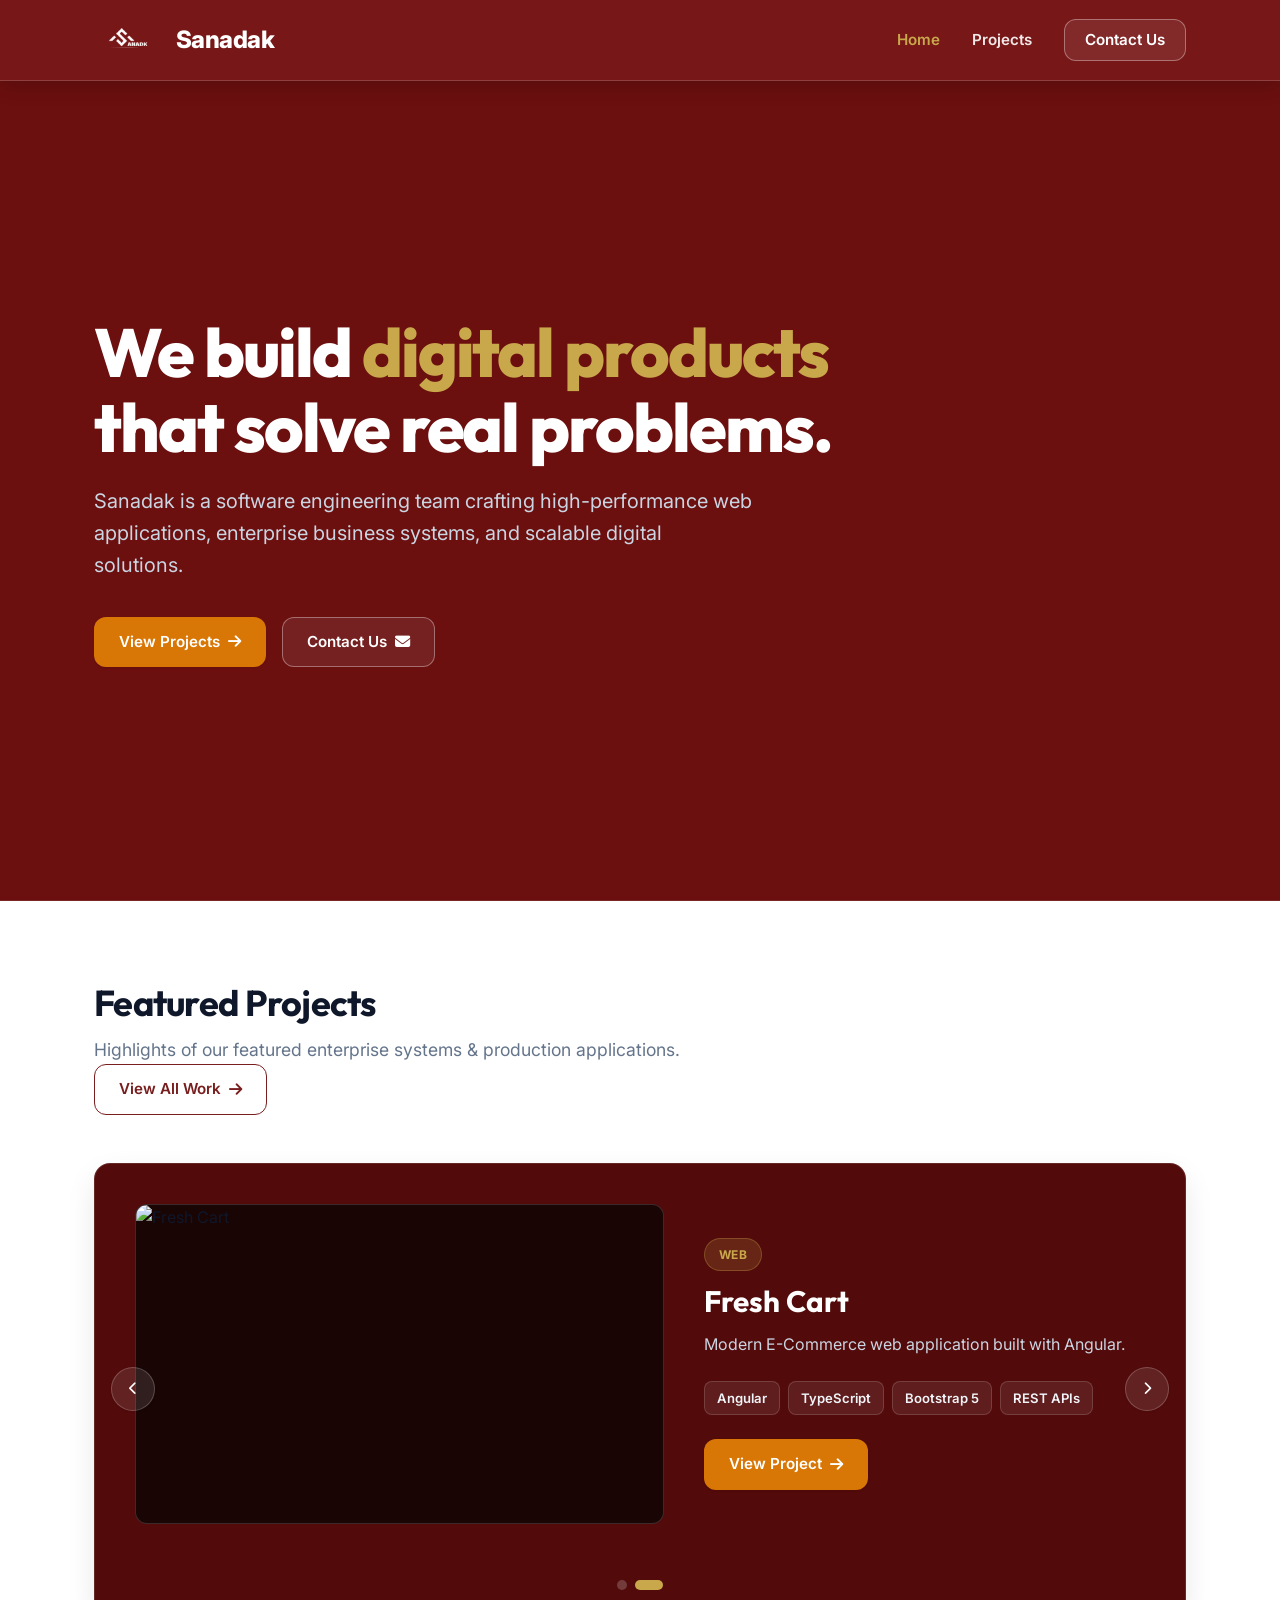
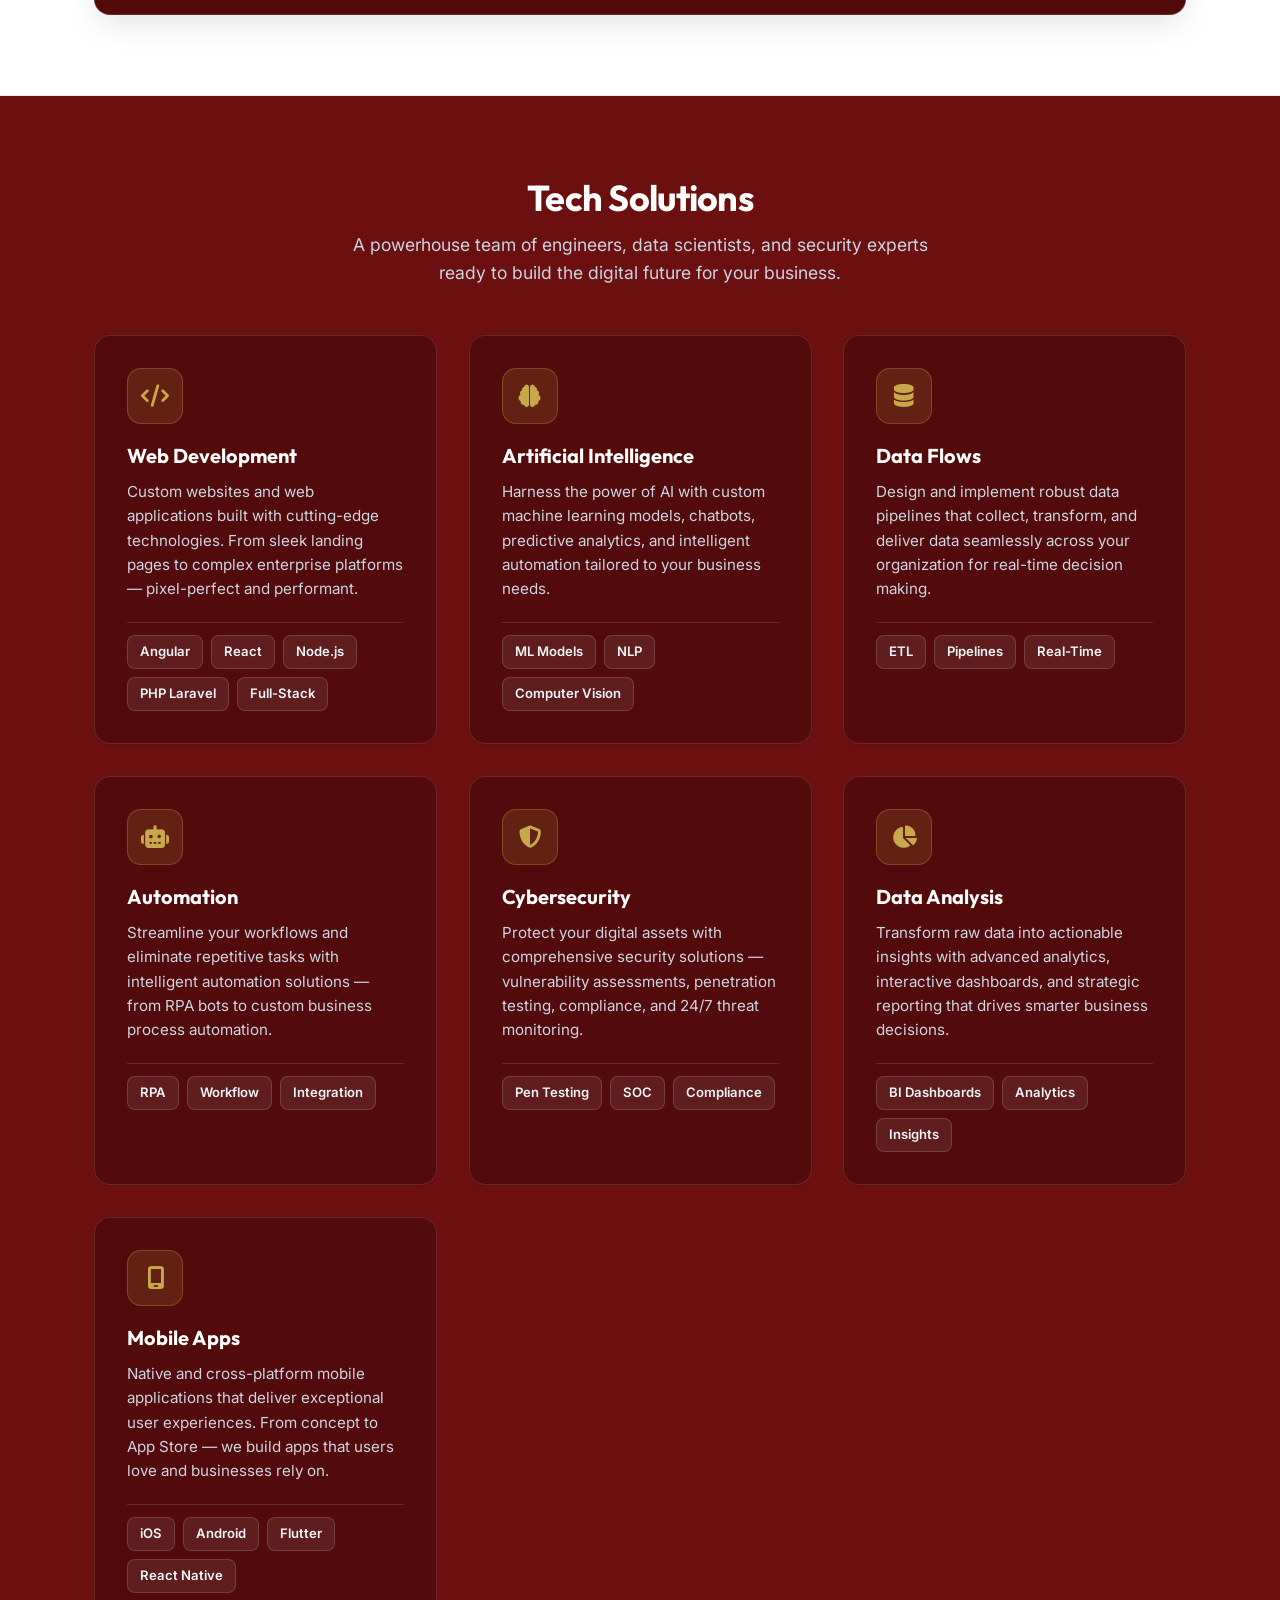
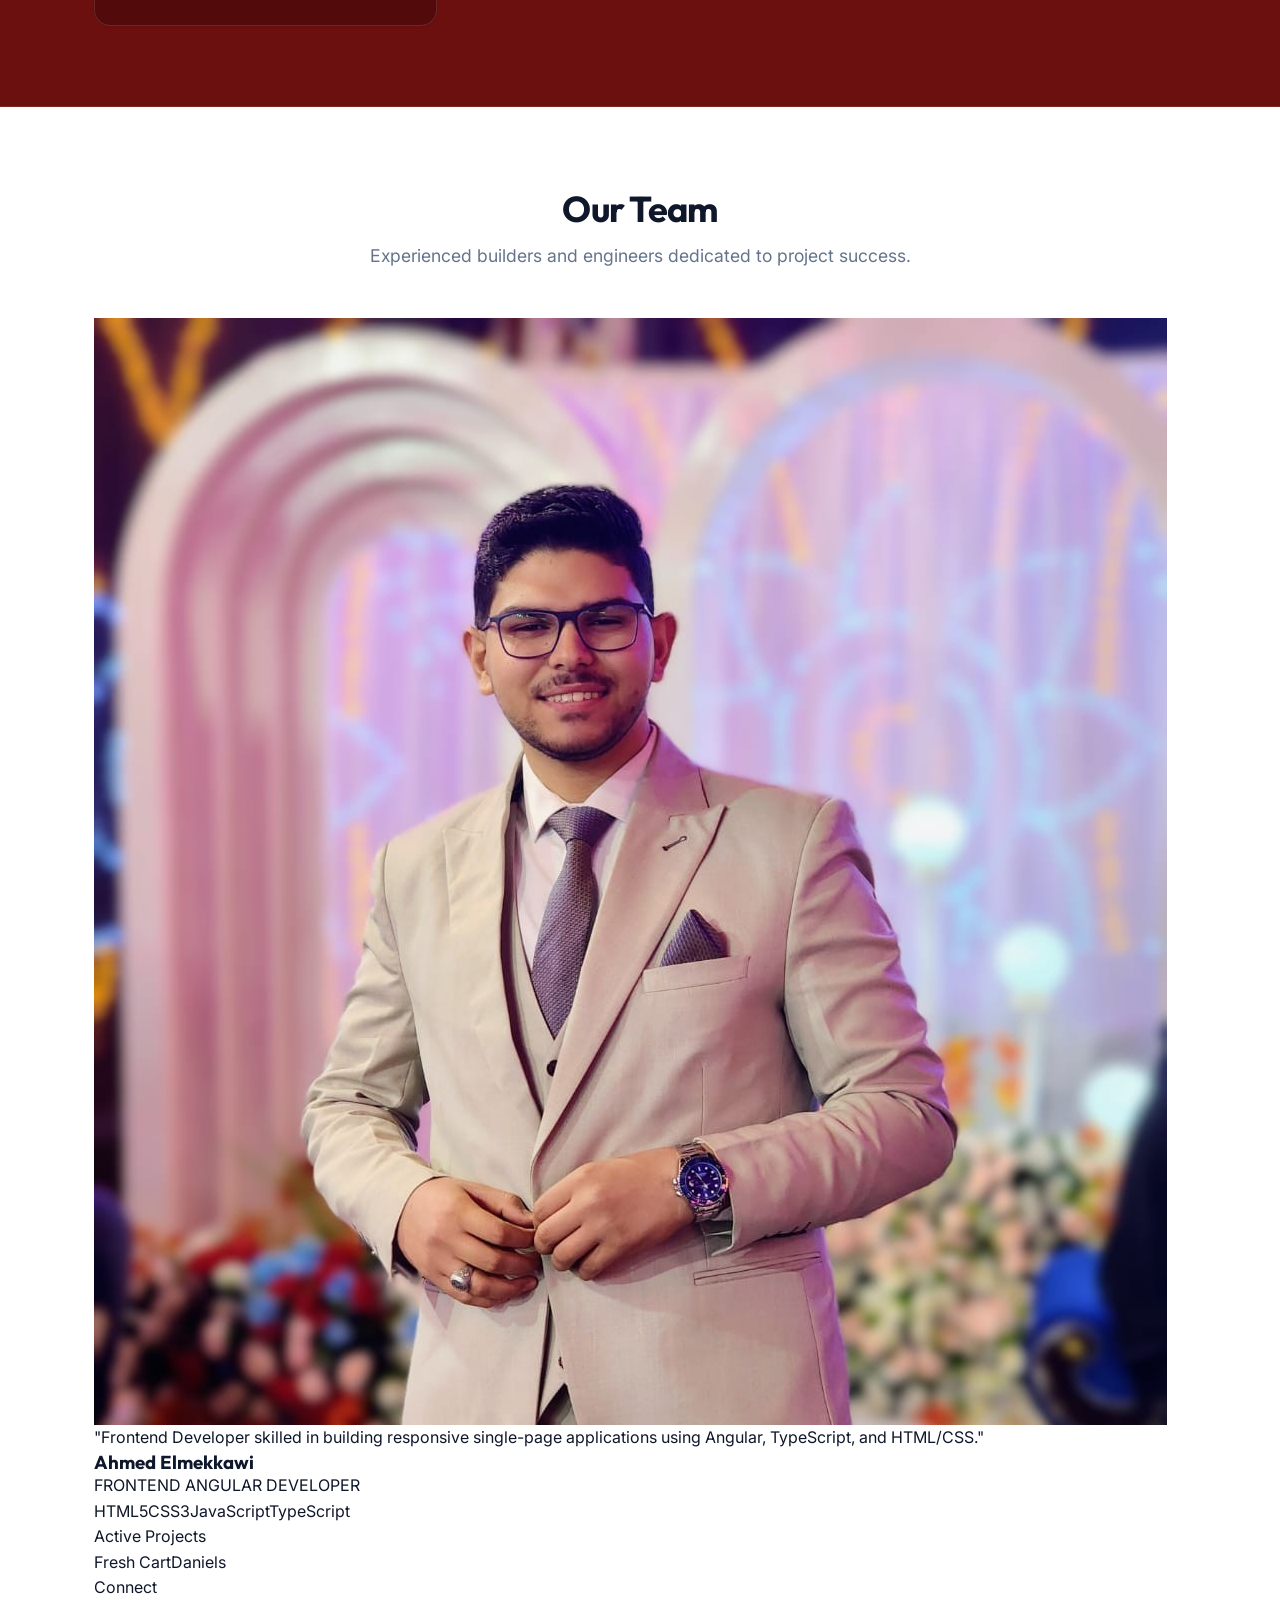
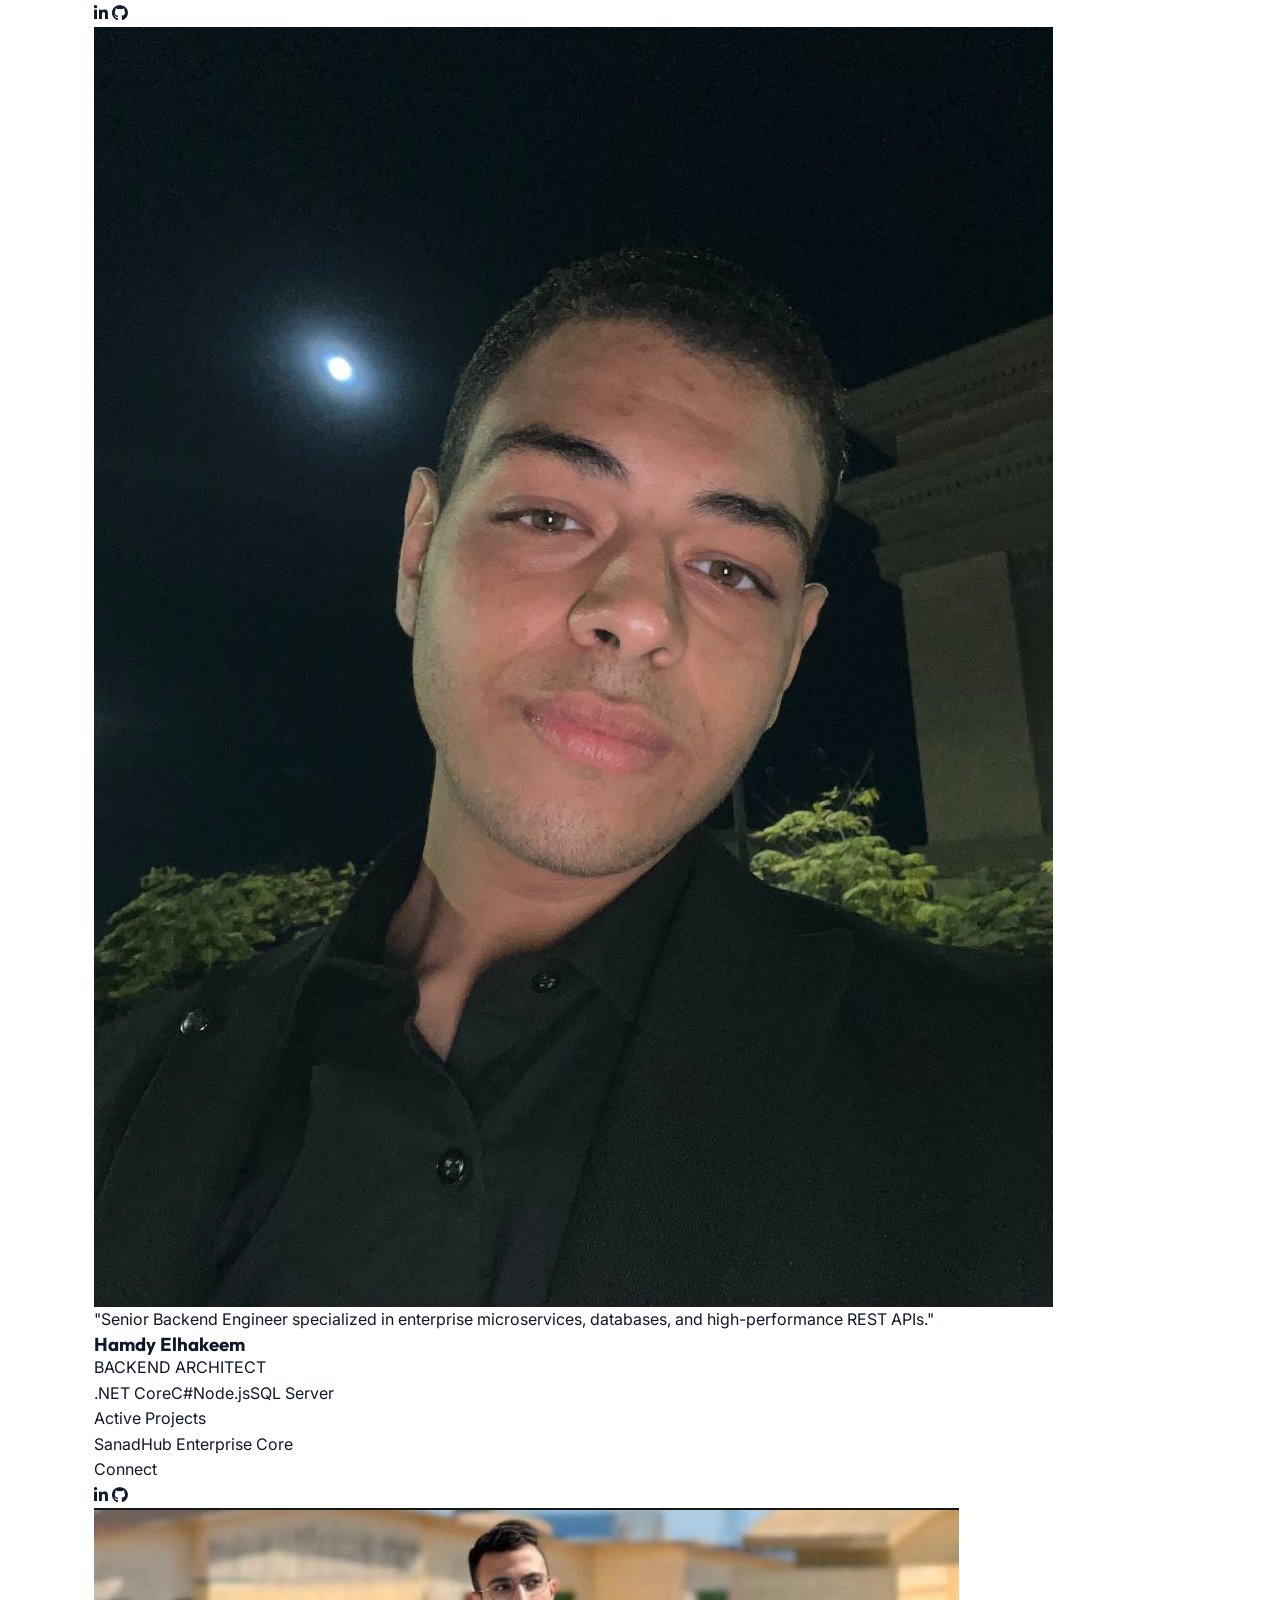
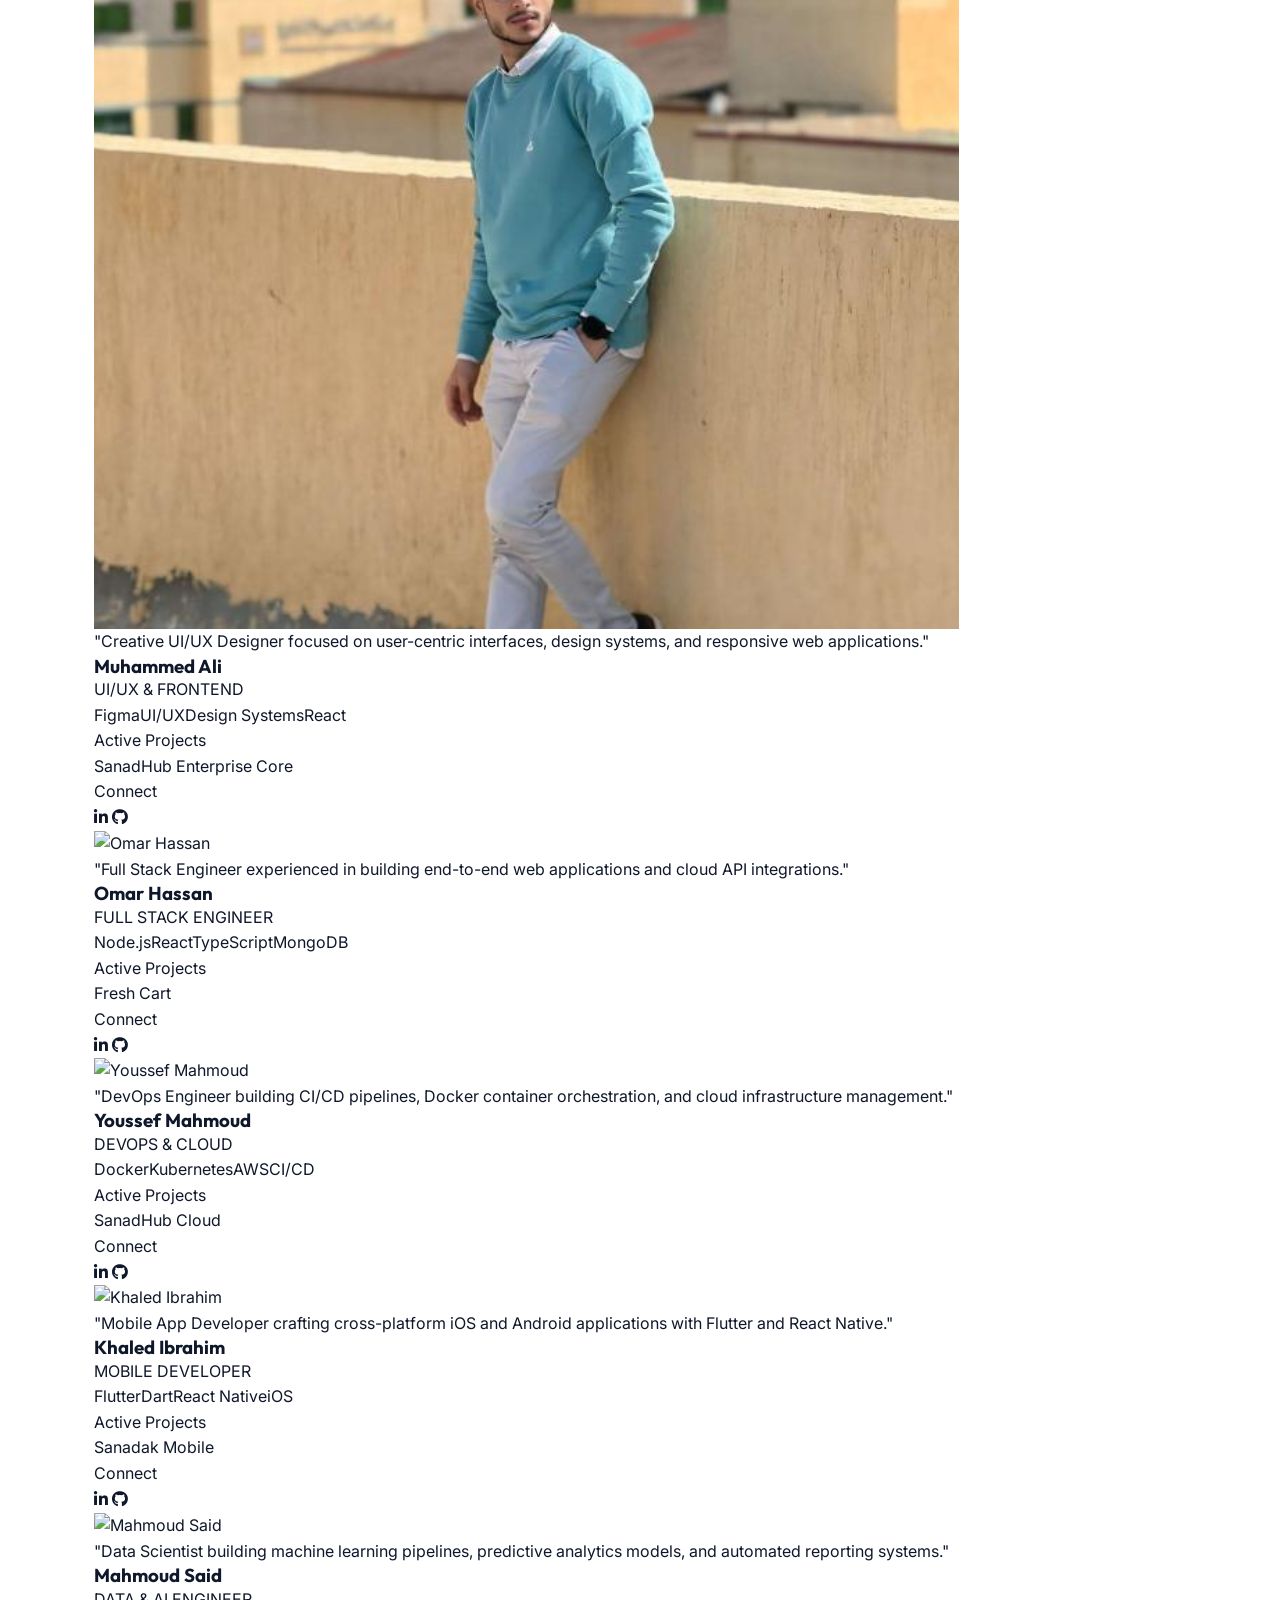
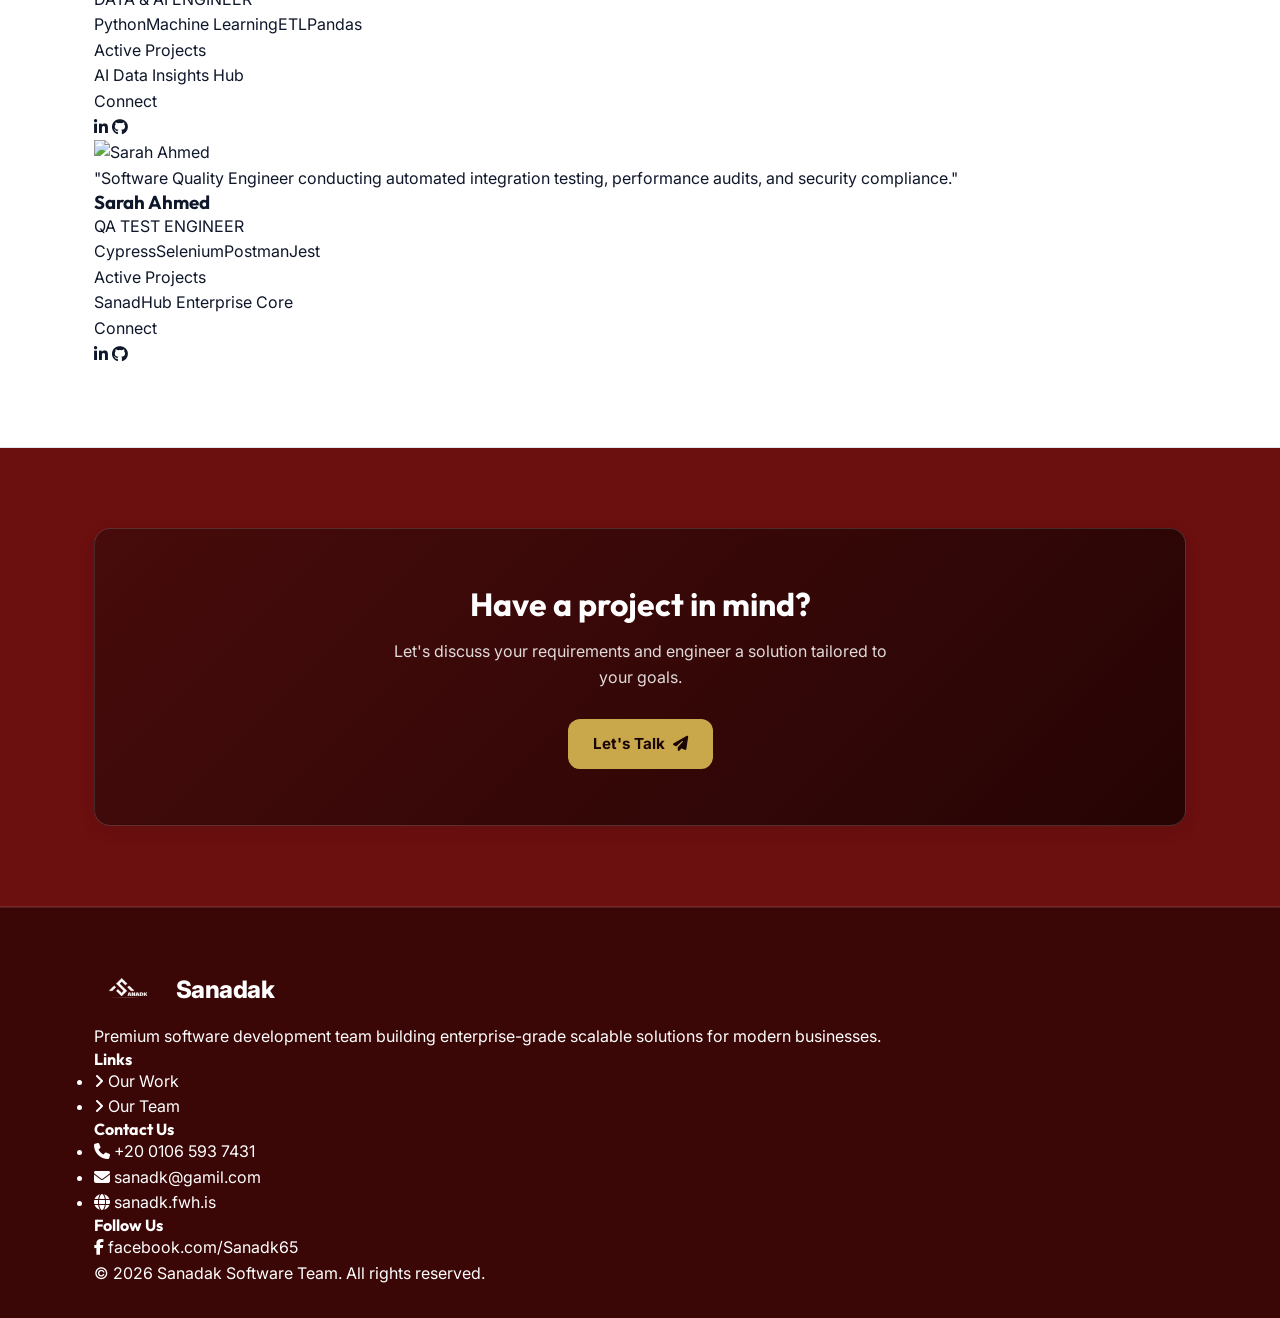
==== index.html @ 2fbded19 "Add files via upload" ====
<!DOCTYPE html>
<html lang="en">
<head>
  <meta charset="UTF-8" />
  <meta name="viewport" content="width=device-width, initial-scale=1.0" />
  <title>Sanadak — Software Engineering & Digital Solutions</title>
  <meta name="description" content="We build digital products that solve real problems. Enterprise web applications, ERP systems, and modern software architecture." />
  
  <!-- Tailwind CSS CDN -->
  <script src="https://cdn.tailwindcss.com"></script>
  
  <!-- FontAwesome Icons -->
  <link rel="stylesheet" href="https://cdnjs.cloudflare.com/ajax/libs/font-awesome/6.4.0/css/all.min.css" />
  
  <!-- Custom Alternating Theme Styles (Red First) -->
  <link rel="stylesheet" href="assets/css/style.css" />
</head>
<body data-page="home">

  <!-- Header / Navigation -->
  <header class="header">
    <div class="container header-inner">
      <a href="index.html" class="brand-logo">
        <img src="assets/images/logo.png" alt="Sanadak Logo" />
        <span class="brand-name">Sanadak</span>
      </a>

      <nav>
        <ul class="nav-links">
          <li><a href="index.html" class="nav-link active">Home</a></li>
          <li><a href="projects.html" class="nav-link">Projects</a></li>
          <li><a href="mailto:sanadk@gamil.com" class="btn btn-outline-light" style="padding: 0.5rem 1.25rem;">Contact Us</a></li>
        </ul>
      </nav>

      <button type="button" class="mobile-toggle" id="mobileToggle" aria-label="Toggle navigation menu">
        <i class="fas fa-bars"></i>
      </button>
    </div>

    <!-- Mobile Navigation Drawer -->
    <div class="mobile-menu" id="mobileMenu">
      <ul class="nav-links">
        <li><a href="index.html" class="nav-link active">Home</a></li>
        <li><a href="projects.html" class="nav-link">Projects</a></li>
        <li><a href="mailto:sanadk@gamil.com" class="btn btn-outline-light" style="width: 100%; margin-top: 0.5rem;">Contact Us</a></li>
      </ul>
    </div>
  </header>

  <!-- Main Body -->
  <main class="main-content">
    
    <!-- Section 1: Hero Section (RED Theme) -->
    <section class="hero-section-red section-red">
      <div class="container">
        <div class="hero-content reveal">
          <h1 class="hero-title-white">
            We build <span class="text-accent" style="color: var(--accent);">digital products</span> that solve real problems.
          </h1>
          <p class="hero-description-muted">
            Sanadak is a software engineering team crafting high-performance web applications, enterprise business systems, and scalable digital solutions.
          </p>
          <div class="hero-actions">
            <a href="projects.html" class="btn btn-primary">
              View Projects <i class="fas fa-arrow-right"></i>
            </a>
            <a href="mailto:sanadk@gamil.com" class="btn btn-outline-light">
              Contact Us <i class="fas fa-envelope"></i>
            </a>
          </div>
        </div>
      </div>
    </section>

    <!-- Section 2: Featured Projects Carousel Section (WHITE Theme) -->
    <section class="section section-white">
      <div class="container">
        <div class="section-header flex justify-between items-end flex-wrap gap-4 mb-8 reveal">
          <div>
            <h2 class="section-title">Featured Projects</h2>
            <p class="section-subtitle">Highlights of our featured enterprise systems & production applications.</p>
          </div>
          <a href="projects.html" class="btn btn-outline-dark">
            View All Work <i class="fas fa-arrow-right"></i>
          </a>
        </div>

        <!-- Featured Projects Carousel Slider -->
        <div class="carousel-wrapper reveal delay-1">
          <button type="button" class="carousel-nav-btn prev" id="carouselPrev" aria-label="Previous Slide">
            <i class="fas fa-chevron-left"></i>
          </button>
          
          <div class="carousel-track" id="carouselTrack">
            <!-- Rendered via JavaScript -->
          </div>

          <button type="button" class="carousel-nav-btn next" id="carouselNext" aria-label="Next Slide">
            <i class="fas fa-chevron-right"></i>
          </button>
          
          <div class="carousel-dots" id="carouselDots">
            <!-- Rendered via JavaScript -->
          </div>
        </div>
      </div>
    </section>

    <!-- Section 3: Tech Solutions Section (RED Theme) -->
    <section class="section section-red">
      <div class="container">
        <div class="section-header text-center reveal">
          <h2 class="section-title">Tech Solutions</h2>
          <p class="section-subtitle">A powerhouse team of engineers, data scientists, and security experts ready to build the digital future for your business.</p>
        </div>

        <div class="services-grid" id="servicesContainer">
          <!-- Rendered via JavaScript -->
        </div>
      </div>
    </section>

    <!-- Section 4: Team Section (WHITE Theme) -->
    <section class="section section-white">
      <div class="container">
        <div class="section-header text-center reveal">
          <h2 class="section-title">Our Team</h2>
          <p class="section-subtitle">Experienced builders and engineers dedicated to project success.</p>
        </div>

        <div class="team-grid" id="teamContainer">
          <!-- Rendered via JavaScript -->
        </div>
      </div>
    </section>

    <!-- Section 5: Call to Action Section (RED Theme) -->
    <section class="section section-red">
      <div class="container">
        <div class="cta-box reveal">
          <h2 class="cta-title">Have a project in mind?</h2>
          <p class="cta-desc">Let's discuss your requirements and engineer a solution tailored to your goals.</p>
          <a href="mailto:sanadk@gamil.com?subject=Project Inquiry" class="btn btn-accent">
            Let's Talk <i class="fas fa-paper-plane"></i>
          </a>
        </div>
      </div>
    </section>

  </main>

  <!-- Footer -->
  <footer class="footer">
    <div class="container">
      <div class="grid grid-cols-1 md:grid-cols-4 gap-8 pb-10 border-b border-white/10 text-left">
        <!-- Col 1: Brand Info -->
        <div>
          <div class="brand-logo mb-3">
            <img src="assets/images/logo.png" alt="Sanadak Logo" />
            <span class="brand-name">Sanadak</span>
          </div>
          <p class="text-xs text-slate-300 leading-relaxed">
            Premium software development team building enterprise-grade scalable solutions for modern businesses.
          </p>
        </div>

        <!-- Col 2: Navigation Links -->
        <div>
          <h4 class="text-sm font-bold text-amber-400 uppercase tracking-wider mb-4">Links</h4>
          <ul class="space-y-2 text-xs text-slate-300 font-medium">
            <li><a href="projects.html" class="hover:text-amber-400 transition-colors flex items-center gap-1.5"><i class="fas fa-angle-right text-[10px] text-amber-400"></i> Our Work</a></li>
            <li><a href="index.html#teamContainer" class="hover:text-amber-400 transition-colors flex items-center gap-1.5"><i class="fas fa-angle-right text-[10px] text-amber-400"></i> Our Team</a></li>
          </ul>
        </div>

        <!-- Col 3: Contact Info -->
        <div>
          <h4 class="text-sm font-bold text-amber-400 uppercase tracking-wider mb-4">Contact Us</h4>
          <ul class="space-y-2.5 text-xs text-slate-300">
            <li class="flex items-center gap-2">
              <i class="fas fa-phone text-amber-400"></i>
              <a href="tel:+2001065937431" class="hover:text-amber-400 transition-colors">+20 0106 593 7431</a>
            </li>
            <li class="flex items-center gap-2">
              <i class="fas fa-envelope text-amber-400"></i>
              <a href="mailto:sanadk@gamil.com" class="hover:text-amber-400 transition-colors">sanadk@gamil.com</a>
            </li>
            <li class="flex items-center gap-2">
              <i class="fas fa-globe text-amber-400"></i>
              <a href="https://sanadk.fwh.is/?i=1" target="_blank" rel="noopener" class="hover:text-amber-400 transition-colors">sanadk.fwh.is</a>
            </li>
          </ul>
        </div>

        <!-- Col 4: Follow Us -->
        <div>
          <h4 class="text-sm font-bold text-amber-400 uppercase tracking-wider mb-4">Follow Us</h4>
          <a href="https://www.facebook.com/Sanadk65" target="_blank" rel="noopener" class="inline-flex items-center gap-2 text-xs text-slate-300 hover:text-amber-400 transition-colors bg-white/10 px-3 py-2 rounded-lg border border-white/10">
            <i class="fab fa-facebook-f text-amber-400"></i> facebook.com/Sanadk65
          </a>
        </div>
      </div>

      <!-- Copyright Bottom Bar -->
      <div class="pt-6 text-center text-xs text-slate-400">
        &copy; 2026 Sanadak Software Team. All rights reserved.
      </div>
    </div>
  </footer>

  <!-- Scripts -->
  <script src="assets/js/data.js"></script>
  <script src="assets/js/team-data.js"></script>
  <script src="assets/js/main.js"></script>
</body>
</html>
---- assets/css/style.css ----
/* ==========================================================================
   Sanadak Portfolio — Dynamic Alternating Rhythm System (Red First: Red -> White)
   ========================================================================== */

@import url('https://fonts.googleapis.com/css2?family=Inter:wght@400;500;600;700&family=Outfit:wght@500;600;700;800&display=swap');

:root {
  --bg-white: #ffffff;
  --bg-red: #6b0f0f;
  
  --primary: #781e1e;
  --primary-hover: #9c2727;
  --accent: #c9a84c;
  --accent-hover: #b39239;
  
  --text-dark: #0f172a;
  --text-dark-muted: #64748b;
  --text-white: #ffffff;
  --text-white-muted: #cbd5e1;
  
  --border-light: #e2e8f0;
  --border-dark: rgba(255, 255, 255, 0.12);
  
  --container: 1140px;
  --radius: 12px;
  --radius-lg: 16px;
  
  --font-heading: 'Outfit', -apple-system, BlinkMacSystemFont, sans-serif;
  --font-body: 'Inter', -apple-system, BlinkMacSystemFont, sans-serif;
  
  --shadow-sm: 0 1px 3px rgba(0, 0, 0, 0.05);
  --shadow-md: 0 4px 20px -2px rgba(15, 23, 42, 0.08);
  --shadow-lg: 0 12px 32px -4px rgba(15, 23, 42, 0.12);
  
  --transition: all 0.25s cubic-bezier(0.16, 1, 0.3, 1);
}

/* Base Reset */
*, *::before, *::after {
  box-sizing: border-box;
  margin: 0;
  padding: 0;
}

html {
  scroll-behavior: smooth;
  font-size: 16px;
}

body {
  font-family: var(--font-body);
  background-color: var(--bg-red);
  color: var(--text-white);
  line-height: 1.6;
  min-height: 100vh;
  display: flex;
  flex-direction: column;
  -webkit-font-smoothing: antialiased;
}

a {
  color: inherit;
  text-decoration: none;
}

img {
  max-width: 100%;
  height: auto;
  display: block;
}

/* Typography */
h1, h2, h3, h4, h5, h6 {
  font-family: var(--font-heading);
  line-height: 1.2;
  font-weight: 700;
}

/* Container */
.container {
  width: 100%;
  max-width: var(--container);
  margin: 0 auto;
  padding: 0 1.5rem;
}

/* Scroll-Based Reveal System (IntersectionObserver) */
.reveal {
  opacity: 0;
  transform: translateY(24px);
  transition: opacity 0.5s cubic-bezier(0.16, 1, 0.3, 1), transform 0.5s cubic-bezier(0.16, 1, 0.3, 1);
  will-change: opacity, transform;
}

.reveal.active {
  opacity: 1;
  transform: translateY(0);
}

/* Stagger delay helpers */
.delay-1 { transition-delay: 0.08s; }
.delay-2 { transition-delay: 0.16s; }
.delay-3 { transition-delay: 0.24s; }

/* Header & Navigation (Lighter Vibrant Crimson Red Navbar) */
.header {
  position: sticky;
  top: 0;
  z-index: 100;
  background-color: rgba(120, 24, 24, 0.96);
  backdrop-filter: blur(12px);
  border-bottom: 1px solid rgba(255, 255, 255, 0.18);
  box-shadow: 0 4px 20px rgba(0, 0, 0, 0.18);
}

.header-inner {
  display: flex;
  align-items: center;
  justify-content: space-between;
  height: 80px;
}

.brand-logo {
  display: flex;
  align-items: center;
  gap: 0.85rem;
}

.brand-logo img {
  height: 68px;
  width: auto;
  object-fit: contain;
  transition: transform 0.25s ease;
}

.brand-logo:hover img {
  transform: scale(1.05);
}

.brand-name {
  font-size: 1.5rem;
  font-weight: 800;
  letter-spacing: -0.02em;
  color: #ffffff;
}

.nav-links {
  display: flex;
  align-items: center;
  gap: 2rem;
  list-style: none;
}

.nav-link {
  font-size: 0.95rem;
  font-weight: 600;
  color: rgba(255, 255, 255, 0.9);
  transition: var(--transition);
}

.nav-link:hover,
.nav-link.active {
  color: #c9a84c;
}

.mobile-toggle {
  display: none;
  background: none;
  border: none;
  color: #ffffff;
  font-size: 1.5rem;
  cursor: pointer;
  padding: 0.5rem;
}

.mobile-menu {
  display: none;
  padding: 1rem 1.5rem 1.5rem;
  border-top: 1px solid rgba(255, 255, 255, 0.15);
  background-color: #691515;
}

.mobile-menu.open {
  display: block;
}

.mobile-menu .nav-links {
  flex-direction: column;
  align-items: flex-start;
  gap: 1rem;
}

/* Buttons */
.btn {
  display: inline-flex;
  align-items: center;
  justify-content: center;
  gap: 0.5rem;
  padding: 0.75rem 1.5rem;
  border-radius: var(--radius);
  font-weight: 600;
  font-size: 0.95rem;
  transition: var(--transition);
  cursor: pointer;
  border: 1px solid transparent;
}

.btn-primary {
  background-color: #d97706;
  color: #ffffff;
  box-shadow: var(--shadow-sm);
}

.btn-primary:hover {
  background-color: #b45309;
  transform: translateY(-1px);
  box-shadow: var(--shadow-md);
}

.btn-accent {
  background-color: var(--accent);
  color: #1a0505;
  font-weight: 700;
}

.btn-accent:hover {
  background-color: var(--accent-hover);
  transform: translateY(-1px);
}

.btn-outline-dark {
  border-color: var(--primary);
  color: var(--primary);
  background-color: transparent;
}

.btn-outline-dark:hover {
  background-color: var(--primary);
  color: #ffffff;
}

.btn-outline-light {
  border-color: rgba(255, 255, 255, 0.35);
  color: #ffffff;
  background-color: rgba(255, 255, 255, 0.08);
}

.btn-outline-light:hover {
  border-color: #ffffff;
  background-color: rgba(255, 255, 255, 0.18);
}

/* Main Layout & Alternating Sections */
.main-content {
  flex: 1;
}

.section {
  padding: 5rem 0;
}

/* Section Theme Classes */
.section-red {
  background-color: var(--bg-red);
  color: var(--text-white);
  border-bottom: 1px solid rgba(255, 255, 255, 0.1);
}

.section-red .section-title {
  color: #ffffff;
}

.section-red .section-subtitle {
  color: var(--text-white-muted);
}

.section-white {
  background-color: var(--bg-white);
  color: var(--text-dark);
  border-bottom: 1px solid var(--border-light);
}

.section-white .section-title {
  color: var(--text-dark);
}

.section-white .section-subtitle {
  color: var(--text-dark-muted);
}

.section-title {
  font-size: 2.25rem;
  margin-bottom: 0.75rem;
  letter-spacing: -0.02em;
}

.section-subtitle {
  font-size: 1.1rem;
  max-width: 600px;
}

.section-header {
  margin-bottom: 3rem;
}

.section-header.text-center {
  text-align: center;
}

.section-header.text-center .section-subtitle {
  margin: 0 auto;
}

/* Hero Section (100vh Full Viewport Height) */
.hero-section-red {
  min-height: calc(100vh - 80px);
  display: flex;
  align-items: center;
  padding: 3rem 0;
  text-align: left;
  background-color: var(--bg-red);
  border-bottom: 1px solid rgba(255, 255, 255, 0.1);
}

.hero-content {
  max-width: 760px;
}

.hero-title-white {
  font-size: clamp(2.5rem, 5.5vw, 4.25rem);
  font-weight: 800;
  letter-spacing: -0.03em;
  margin-bottom: 1.25rem;
  line-height: 1.1;
  color: #ffffff;
}

.hero-description-muted {
  font-size: 1.25rem;
  color: var(--text-white-muted);
  margin-bottom: 2.25rem;
  max-width: 660px;
  line-height: 1.6;
}

.hero-actions {
  display: flex;
  gap: 1rem;
  flex-wrap: wrap;
}

/* Featured Projects Carousel Slider (White Section Context) */
.section-white .carousel-wrapper {
  position: relative;
  width: 100%;
  overflow: hidden;
  border-radius: var(--radius-lg);
  background-color: #520a0a;
  border: 1px solid rgba(255, 255, 255, 0.12);
  box-shadow: var(--shadow-lg);
}

.carousel-track {
  display: flex;
  transition: transform 0.5s cubic-bezier(0.16, 1, 0.3, 1);
  width: 100%;
}

.carousel-slide {
  min-width: 100%;
  flex: 0 0 100%;
  padding: 2.5rem;
  display: grid;
  grid-template-columns: 1.2fr 1fr;
  gap: 2.5rem;
  align-items: center;
}

.slide-image-box {
  border-radius: var(--radius);
  overflow: hidden;
  border: 1px solid rgba(255, 255, 255, 0.15);
  height: 320px;
  background-color: #1a0505;
}

.slide-image-box img {
  width: 100%;
  height: 100%;
  object-fit: cover;
}

.slide-content-box {
  display: flex;
  flex-direction: column;
  align-items: flex-start;
}

.slide-category {
  display: inline-block;
  background-color: rgba(201, 168, 76, 0.18);
  color: var(--accent);
  border: 1px solid rgba(201, 168, 76, 0.3);
  font-size: 0.75rem;
  font-weight: 700;
  padding: 0.35rem 0.85rem;
  border-radius: 999px;
  text-transform: uppercase;
  letter-spacing: 0.05em;
  margin-bottom: 0.85rem;
}

.slide-title {
  font-size: 1.85rem;
  margin-bottom: 0.75rem;
  color: #ffffff;
}

.slide-desc {
  color: var(--text-white-muted);
  font-size: 1rem;
  margin-bottom: 1.5rem;
  line-height: 1.6;
}

.carousel-nav-btn {
  position: absolute;
  top: 50%;
  transform: translateY(-50%);
  z-index: 10;
  width: 44px;
  height: 44px;
  border-radius: 50%;
  background-color: rgba(255, 255, 255, 0.1);
  border: 1px solid rgba(255, 255, 255, 0.2);
  color: #ffffff;
  display: flex;
  align-items: center;
  justify-content: center;
  cursor: pointer;
  transition: var(--transition);
  box-shadow: var(--shadow-sm);
}

.carousel-nav-btn:hover {
  background-color: var(--accent);
  color: #1a0505;
  border-color: var(--accent);
}

.carousel-nav-btn.prev { left: 1rem; }
.carousel-nav-btn.next { right: 1rem; }

.carousel-dots {
  display: flex;
  justify-content: center;
  gap: 0.5rem;
  padding: 1rem 0 1.5rem;
}

.carousel-dot {
  width: 10px;
  height: 10px;
  border-radius: 50%;
  background-color: rgba(255, 255, 255, 0.2);
  border: none;
  cursor: pointer;
  transition: var(--transition);
}

.carousel-dot.active {
  background-color: var(--accent);
  width: 28px;
  border-radius: 999px;
}

/* Services / Tech Solutions (RED Section Context) */
.section-red .services-grid {
  display: grid;
  grid-template-columns: repeat(auto-fit, minmax(300px, 1fr));
  gap: 2rem;
}

.section-red .service-card {
  background-color: #520a0a;
  border: 1px solid rgba(255, 255, 255, 0.12);
  border-radius: var(--radius-lg);
  padding: 2rem;
  transition: transform 0.3s cubic-bezier(0.16, 1, 0.3, 1), border-color 0.3s ease, box-shadow 0.3s ease;
  box-shadow: var(--shadow-sm);
  position: relative;
  overflow: hidden;
}

.section-red .service-card:hover {
  border-color: rgba(201, 168, 76, 0.4);
  transform: translateY(-4px);
  box-shadow: 0 12px 30px -4px rgba(0, 0, 0, 0.4), var(--shadow-md);
}

.section-red .service-icon {
  width: 56px;
  height: 56px;
  border-radius: 14px;
  background-color: rgba(201, 168, 76, 0.15);
  border: 1px solid rgba(201, 168, 76, 0.3);
  color: var(--accent);
  display: flex;
  align-items: center;
  justify-content: center;
  font-size: 1.4rem;
  margin-bottom: 1.25rem;
  position: relative;
  transition: transform 0.35s cubic-bezier(0.16, 1, 0.3, 1), box-shadow 0.35s ease, background-color 0.35s ease, border-color 0.35s ease, color 0.35s ease;
}

.section-red .service-card:hover .service-icon {
  transform: rotate(-8deg) scale(1.08);
  background-color: rgba(201, 168, 76, 0.25);
  border-color: rgba(201, 168, 76, 0.5);
  color: #ffffff;
  box-shadow: 0 0 25px rgba(201, 168, 76, 0.4);
}

.section-red .service-title {
  font-size: 1.25rem;
  margin-bottom: 0.75rem;
  color: #ffffff;
}

.section-red .service-desc {
  color: var(--text-white-muted);
  font-size: 0.95rem;
}

/* Global Tech Tags & Badges */
.tech-tags {
  display: flex;
  flex-wrap: wrap;
  gap: 0.5rem;
}

.tech-tag {
  background-color: rgba(255, 255, 255, 0.08);
  color: #f1f5f9;
  border: 1px solid rgba(255, 255, 255, 0.15);
  font-size: 0.82rem;
  font-weight: 600;
  padding: 0.35rem 0.75rem;
  border-radius: 8px;
  display: inline-flex;
  align-items: center;
  gap: 0.35rem;
  transition: var(--transition);
}

.tech-tag:hover {
  background-color: rgba(201, 168, 76, 0.18);
  border-color: rgba(201, 168, 76, 0.45);
  color: var(--accent);
  transform: translateY(-1px);
}

/* Our Team Cards (White Section Context) */
.section-white .team-card-white {
  background-color: #ffffff;
  border: 1px solid var(--border-light);
  color: var(--text-dark);
  box-shadow: var(--shadow-md);
}

.section-white .team-card-white .team-name {
  color: var(--text-dark);
}

.section-white .team-card-white .team-role {
  color: var(--primary);
}

/* CTA Banner Box */
.cta-box {
  background: linear-gradient(135deg, #470b0b 0%, #260404 100%);
  color: #ffffff;
  border: 1px solid rgba(255, 255, 255, 0.15);
  border-radius: var(--radius-lg);
  padding: 3.5rem 2rem;
  text-align: center;
  box-shadow: var(--shadow-md);
}

.cta-title {
  font-size: 2rem;
  margin-bottom: 1rem;
  color: #ffffff;
}

.cta-desc {
  color: rgba(255, 255, 255, 0.85);
  margin-bottom: 1.75rem;
  max-width: 500px;
  margin-left: auto;
  margin-right: auto;
}

/* Project Detail Page */
.detail-header {
  margin-bottom: 2.5rem;
}

.back-link {
  display: inline-flex;
  align-items: center;
  gap: 0.5rem;
  color: var(--accent);
  font-size: 0.9rem;
  font-weight: 600;
  margin-bottom: 1.5rem;
  transition: var(--transition);
}

.back-link:hover {
  transform: translateX(-3px);
}

.detail-title {
  font-size: clamp(2rem, 4vw, 3.25rem);
  margin-bottom: 0.75rem;
  color: #ffffff;
}

.detail-tagline {
  font-size: 1.15rem;
  color: var(--text-white-muted);
}

/* Project Detail Media Gallery (Side-by-Side Thumbnails + Autoplay Carousel) */
.project-gallery-container {
  display: flex;
  flex-direction: column-reverse;
  gap: 1.25rem;
  margin-bottom: 3rem;
}

@media (min-width: 768px) {
  .project-gallery-container {
    flex-direction: row;
    align-items: stretch;
    height: 480px;
  }
}

.gallery-thumbs-col {
  display: flex;
  flex-direction: row;
  gap: 0.75rem;
  overflow-x: auto;
  padding: 0.25rem;
  flex-shrink: 0;
}

@media (min-width: 768px) {
  .gallery-thumbs-col {
    flex-direction: column;
    width: 140px;
    overflow-x: hidden;
    overflow-y: auto;
    padding: 0.25rem 0.35rem 0.25rem 0.1rem;
    height: 100%;
  }
}

/* Custom sleek scrollbar for thumbnails */
.gallery-thumbs-col::-webkit-scrollbar {
  width: 5px;
  height: 5px;
}
.gallery-thumbs-col::-webkit-scrollbar-track {
  background: rgba(0, 0, 0, 0.2);
  border-radius: 4px;
}
.gallery-thumbs-col::-webkit-scrollbar-thumb {
  background: rgba(201, 168, 76, 0.3);
  border-radius: 4px;
}
.gallery-thumbs-col::-webkit-scrollbar-thumb:hover {
  background: var(--accent);
}

.gallery-thumb-btn {
  width: 100px;
  height: 70px;
  flex-shrink: 0;
  border-radius: var(--radius);
  overflow: hidden;
  border: 2px solid rgba(255, 255, 255, 0.15);
  background-color: #1a0505;
  cursor: pointer;
  padding: 0;
  position: relative;
  transition: var(--transition);
  opacity: 0.6;
}

@media (min-width: 768px) {
  .gallery-thumb-btn {
    width: 100%;
    height: 84px;
  }
}

.gallery-thumb-btn img {
  width: 100%;
  height: 100%;
  object-fit: cover;
  transition: transform 0.3s ease;
}

.gallery-thumb-btn:hover {
  opacity: 0.9;
  border-color: rgba(201, 168, 76, 0.6);
  transform: translateY(-1px);
}

.gallery-thumb-btn:hover img {
  transform: scale(1.05);
}

.gallery-thumb-btn.active {
  opacity: 1;
  border-color: var(--accent);
  box-shadow: 0 0 16px rgba(201, 168, 76, 0.45);
}

.detail-carousel-wrapper {
  position: relative;
  flex: 1;
  min-width: 0;
  height: 320px;
  border-radius: var(--radius-lg);
  overflow: hidden;
  border: 1px solid rgba(255, 255, 255, 0.15);
  background-color: #120303;
  box-shadow: var(--shadow-lg);
}

@media (min-width: 576px) {
  .detail-carousel-wrapper {
    height: 400px;
  }
}

@media (min-width: 768px) {
  .detail-carousel-wrapper {
    height: 100%;
  }
}

.detail-carousel-track {
  display: flex;
  height: 100%;
  transition: transform 0.5s cubic-bezier(0.25, 1, 0.5, 1);
  width: 100%;
}

.detail-carousel-slide {
  min-width: 100%;
  flex: 0 0 100%;
  height: 100%;
  position: relative;
  display: flex;
  align-items: center;
  justify-content: center;
  background-color: #120303;
}

.detail-carousel-slide img {
  width: 100%;
  height: 100%;
  object-fit: contain;
  background-color: #0d0202;
}

.detail-carousel-btn {
  position: absolute;
  top: 50%;
  transform: translateY(-50%);
  z-index: 10;
  width: 44px;
  height: 44px;
  border-radius: 50%;
  background-color: rgba(18, 3, 3, 0.75);
  backdrop-filter: blur(8px);
  border: 1px solid rgba(255, 255, 255, 0.2);
  color: #ffffff;
  display: flex;
  align-items: center;
  justify-content: center;
  cursor: pointer;
  transition: var(--transition);
  box-shadow: 0 4px 15px rgba(0, 0, 0, 0.3);
}

.detail-carousel-btn:hover {
  background-color: var(--accent);
  color: #1a0505;
  border-color: var(--accent);
  box-shadow: 0 0 20px rgba(201, 168, 76, 0.5);
  transform: translateY(-50%) scale(1.08);
}

.detail-carousel-btn.prev { left: 1rem; }
.detail-carousel-btn.next { right: 1rem; }

.detail-carousel-counter {
  position: absolute;
  bottom: 1rem;
  right: 1rem;
  z-index: 10;
  background-color: rgba(18, 3, 3, 0.75);
  backdrop-filter: blur(8px);
  border: 1px solid rgba(201, 168, 76, 0.35);
  color: var(--accent);
  font-size: 0.8rem;
  font-weight: 700;
  padding: 0.3rem 0.8rem;
  border-radius: 999px;
  letter-spacing: 0.05em;
  box-shadow: 0 4px 12px rgba(0, 0, 0, 0.3);
}

.detail-grid {
  display: grid;
  grid-template-columns: 2fr 1fr;
  gap: 3rem;
}

.detail-block {
  margin-bottom: 2.5rem;
  background-color: #520a0a;
  padding: 1.75rem;
  border-radius: var(--radius-lg);
  border: 1px solid rgba(255, 255, 255, 0.12);
}

.detail-block-title {
  font-size: 1.35rem;
  margin-bottom: 1rem;
  border-bottom: 1px solid rgba(255, 255, 255, 0.12);
  padding-bottom: 0.5rem;
  color: #ffffff;
}

.features-list {
  list-style: none;
  display: flex;
  flex-direction: column;
  gap: 0.75rem;
}

.features-list li {
  display: flex;
  align-items: flex-start;
  gap: 0.75rem;
  color: var(--text-white-muted);
}

.features-list li i {
  color: var(--accent);
  margin-top: 0.2rem;
}

.sidebar-card {
  background-color: #520a0a;
  border: 1px solid rgba(255, 255, 255, 0.12);
  border-radius: var(--radius-lg);
  padding: 1.75rem;
  margin-bottom: 2rem;
  box-shadow: var(--shadow-sm);
  color: #ffffff;
}

/* Footer */
.footer {
  background-color: #3b0606;
  border-top: 1px solid rgba(255, 255, 255, 0.1);
  padding: 3rem 0 2rem;
  margin-top: auto;
}

.footer-inner {
  display: flex;
  flex-direction: column;
  align-items: center;
  text-align: center;
  gap: 1.5rem;
}

.footer-copy {
  color: rgba(255, 255, 255, 0.6);
  font-size: 0.85rem;
}

/* Responsive Media Queries */
@media (max-width: 992px) {
  .carousel-slide {
    grid-template-columns: 1fr;
    gap: 1.5rem;
    padding: 2rem 1.5rem;
  }
  
  .slide-image-box {
    height: 240px;
  }

  .detail-grid {
    grid-template-columns: 1fr;
  }
}

@media (max-width: 768px) {
  .nav-links {
    display: none;
  }
  
  .mobile-toggle {
    display: block;
  }
  
  .hero-section-red {
    min-height: auto;
    padding: 4rem 0 3.5rem;
  }
  
  .section {
    padding: 3.5rem 0;
  }
}
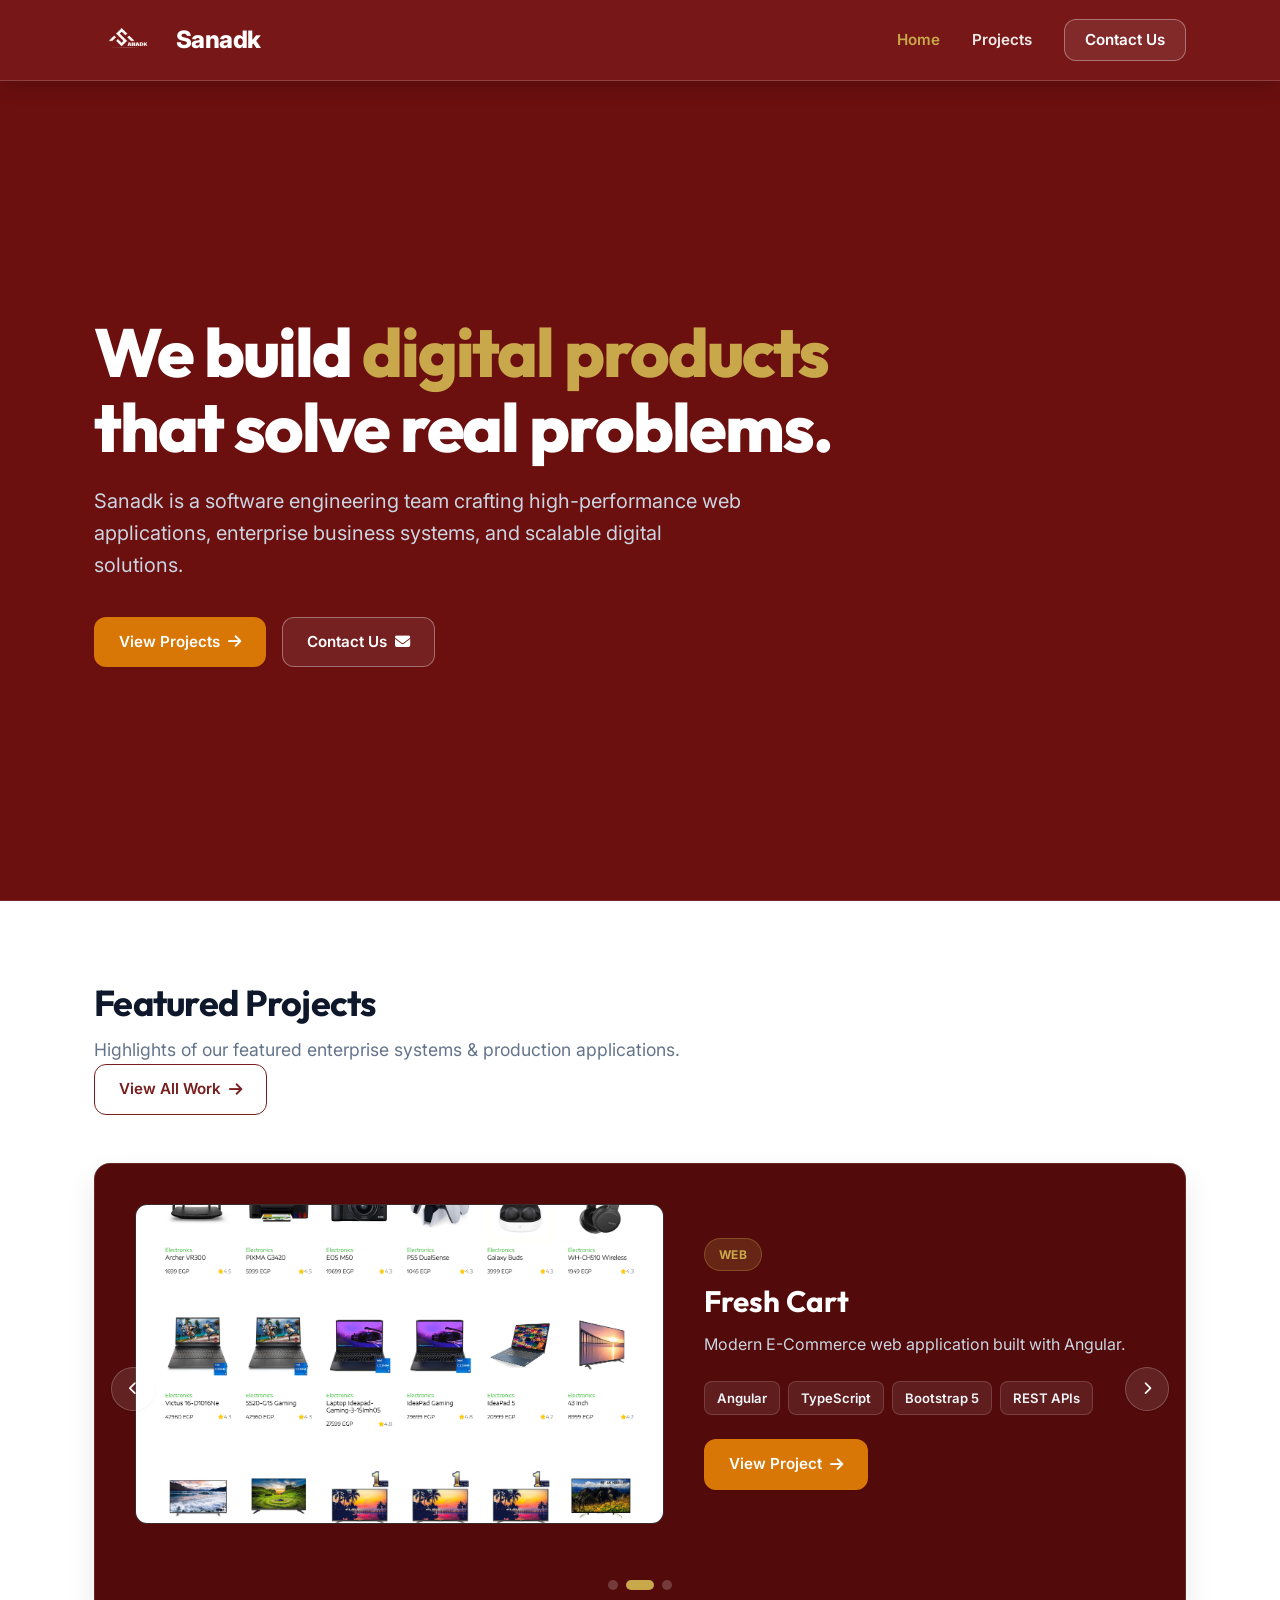
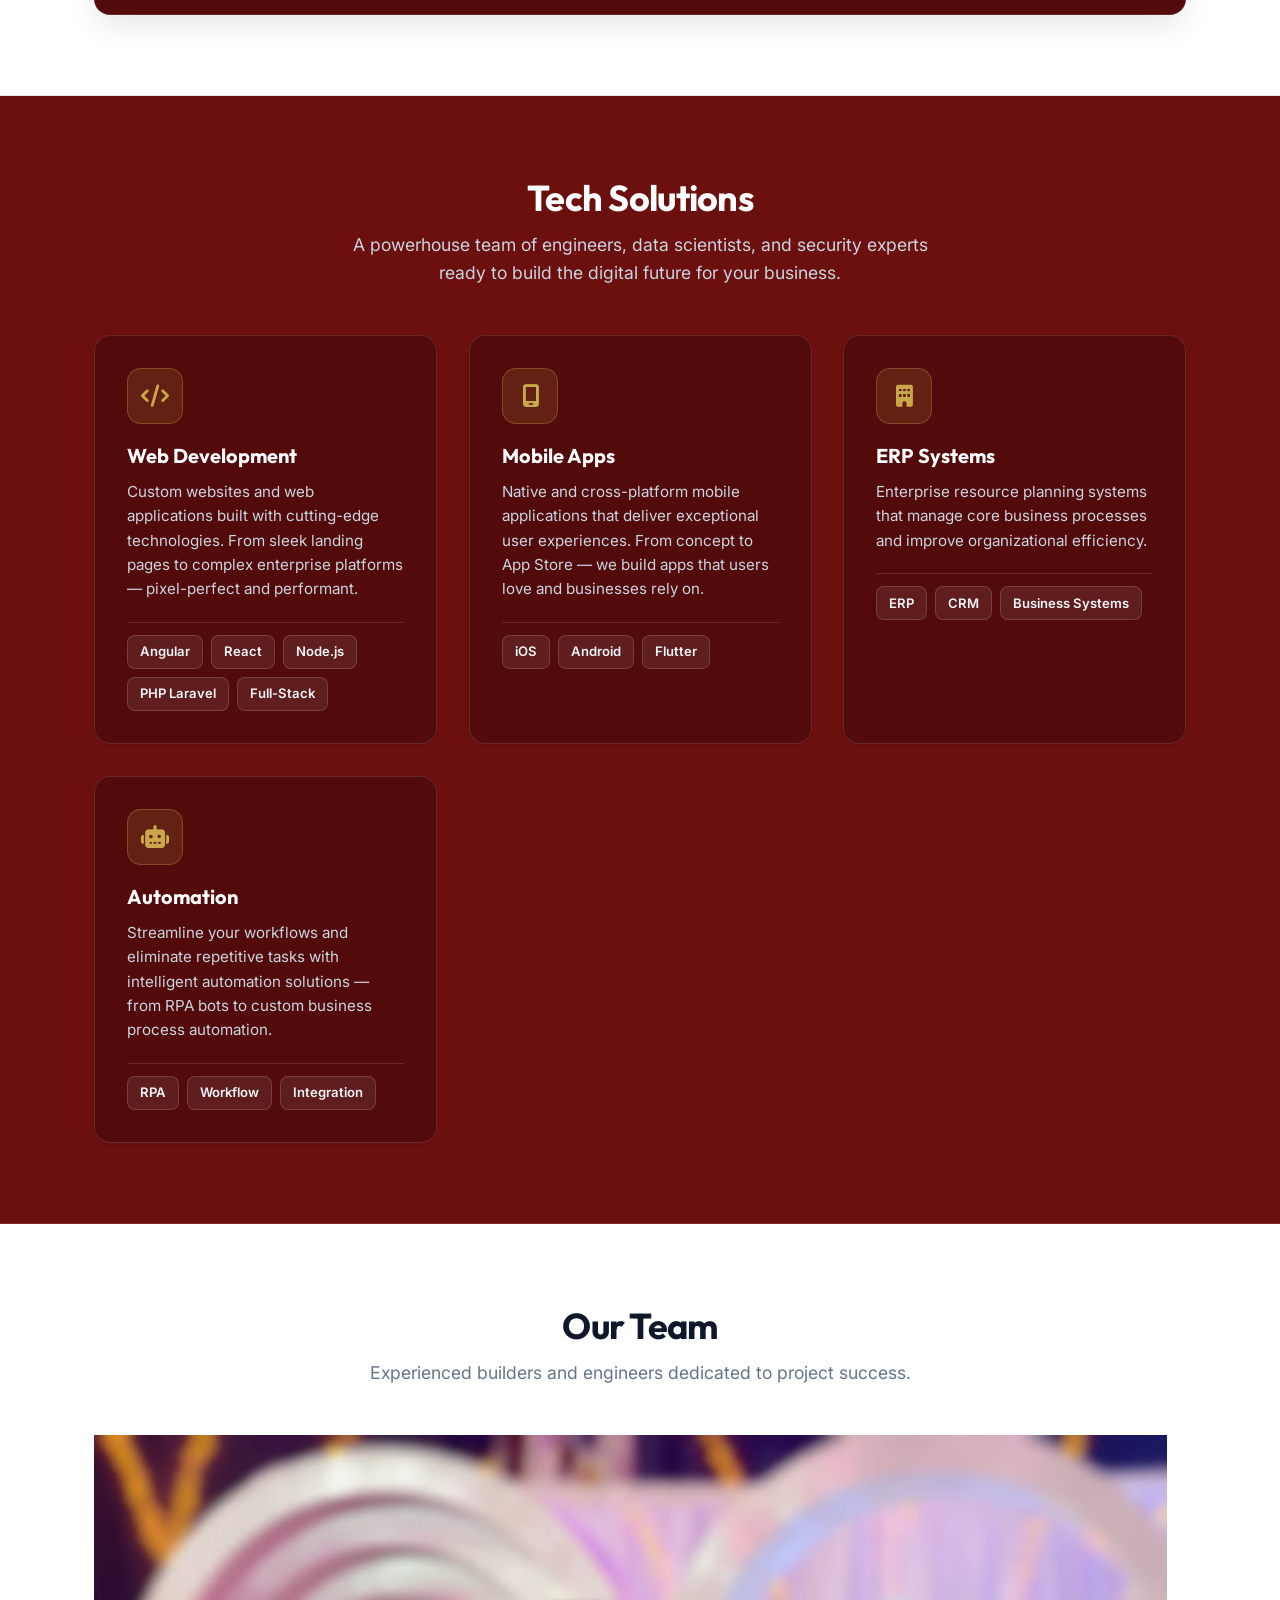
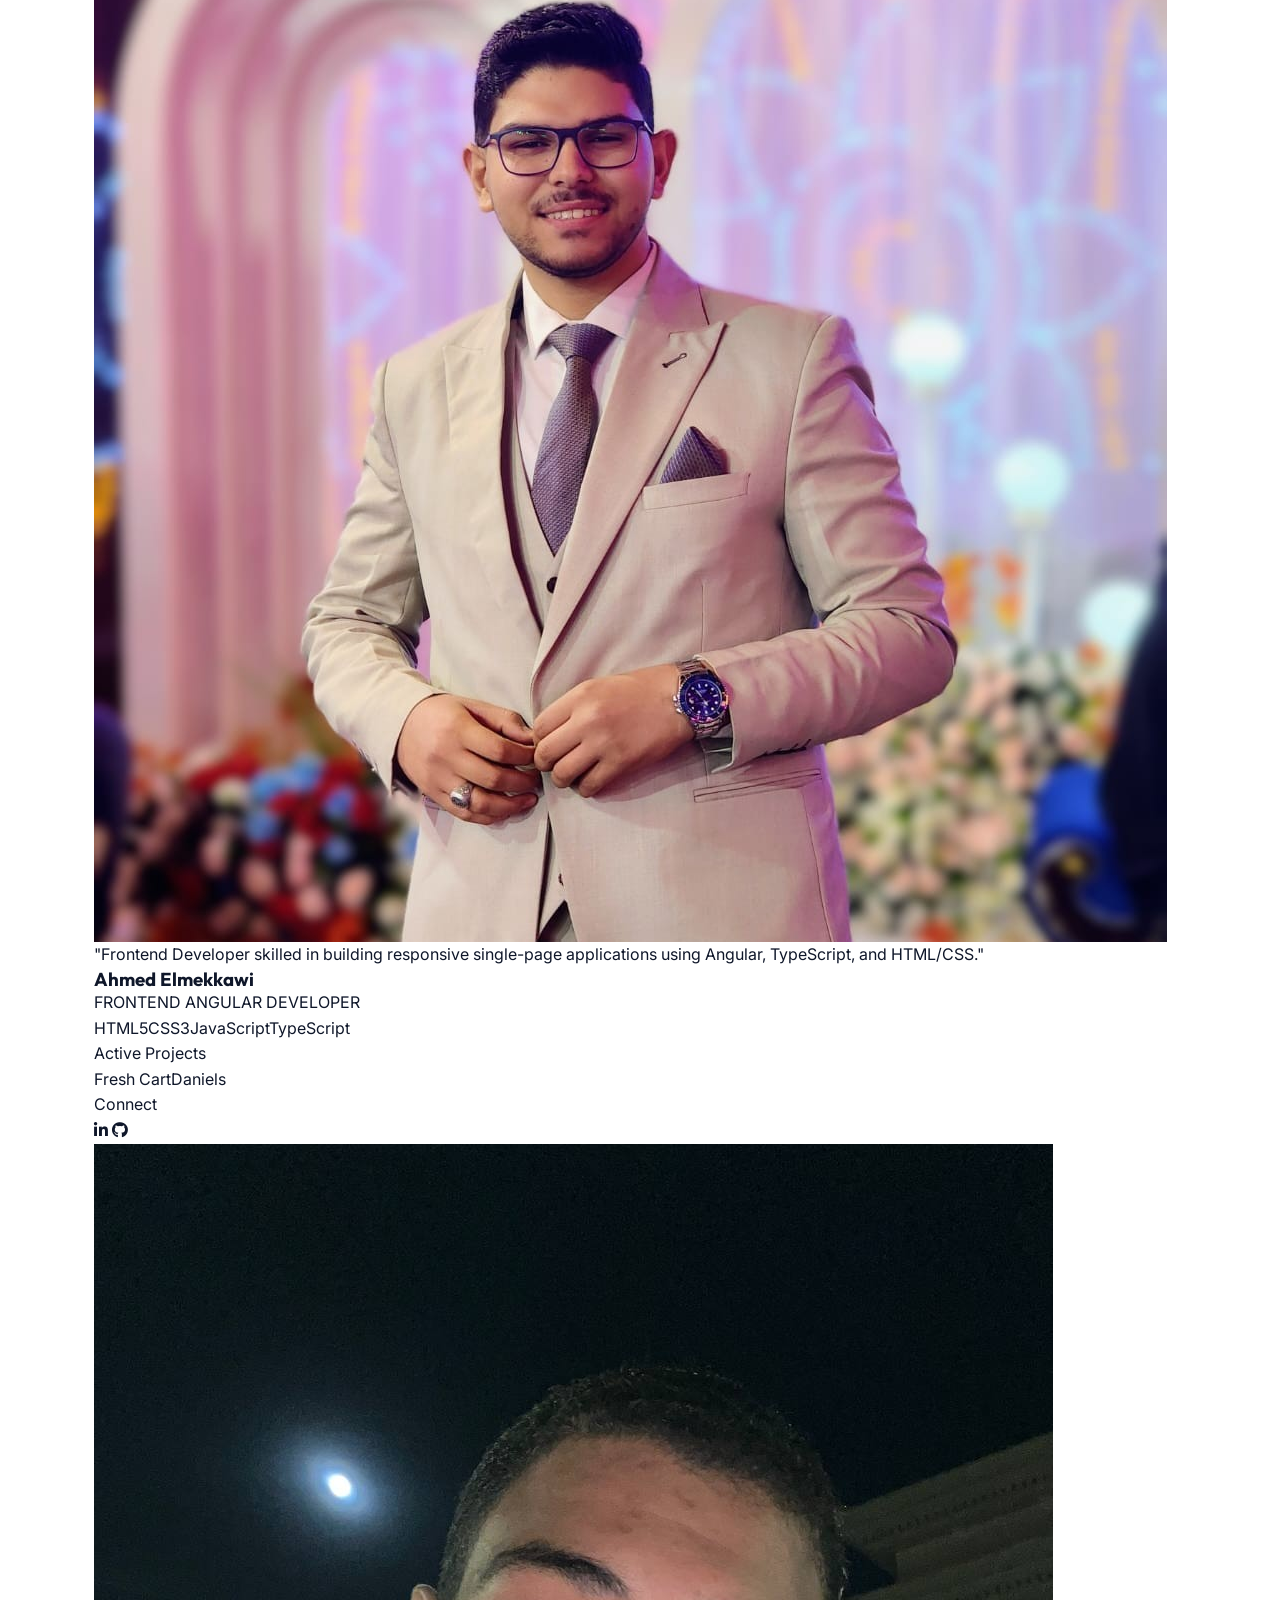
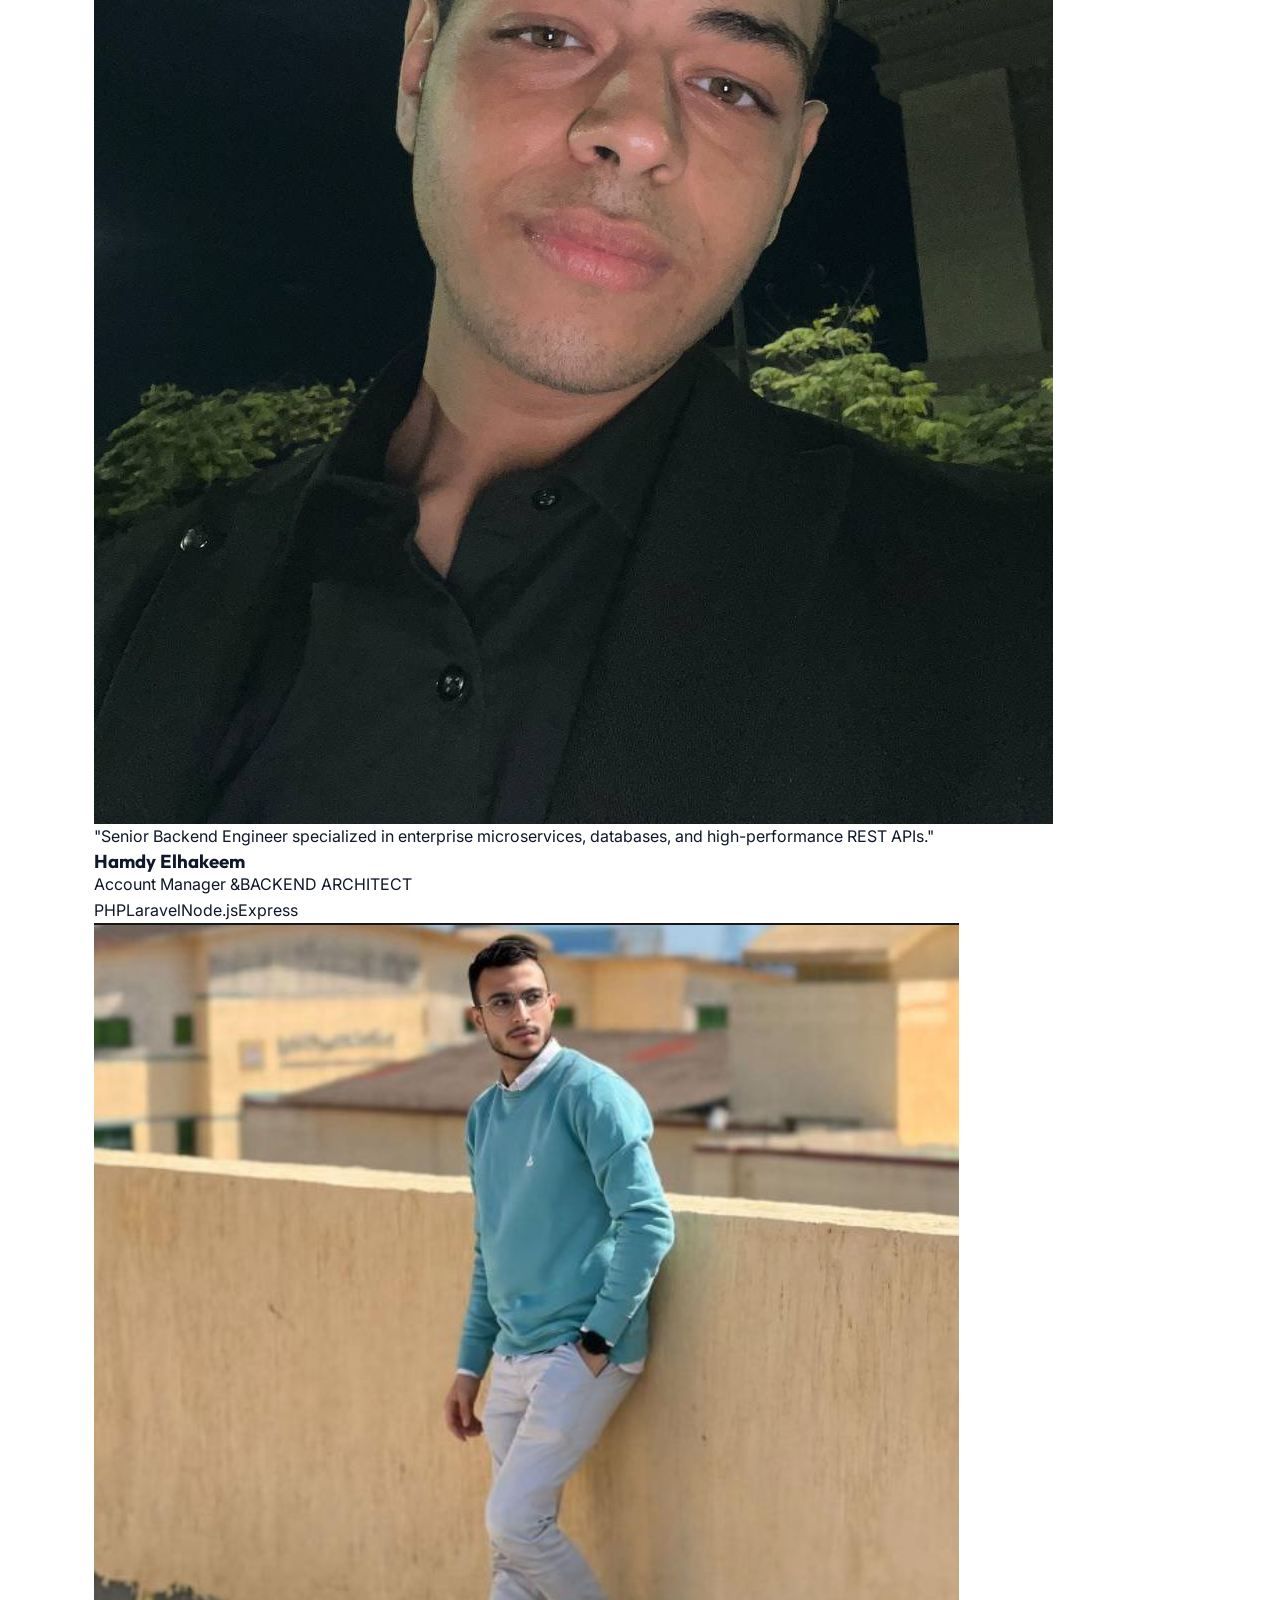
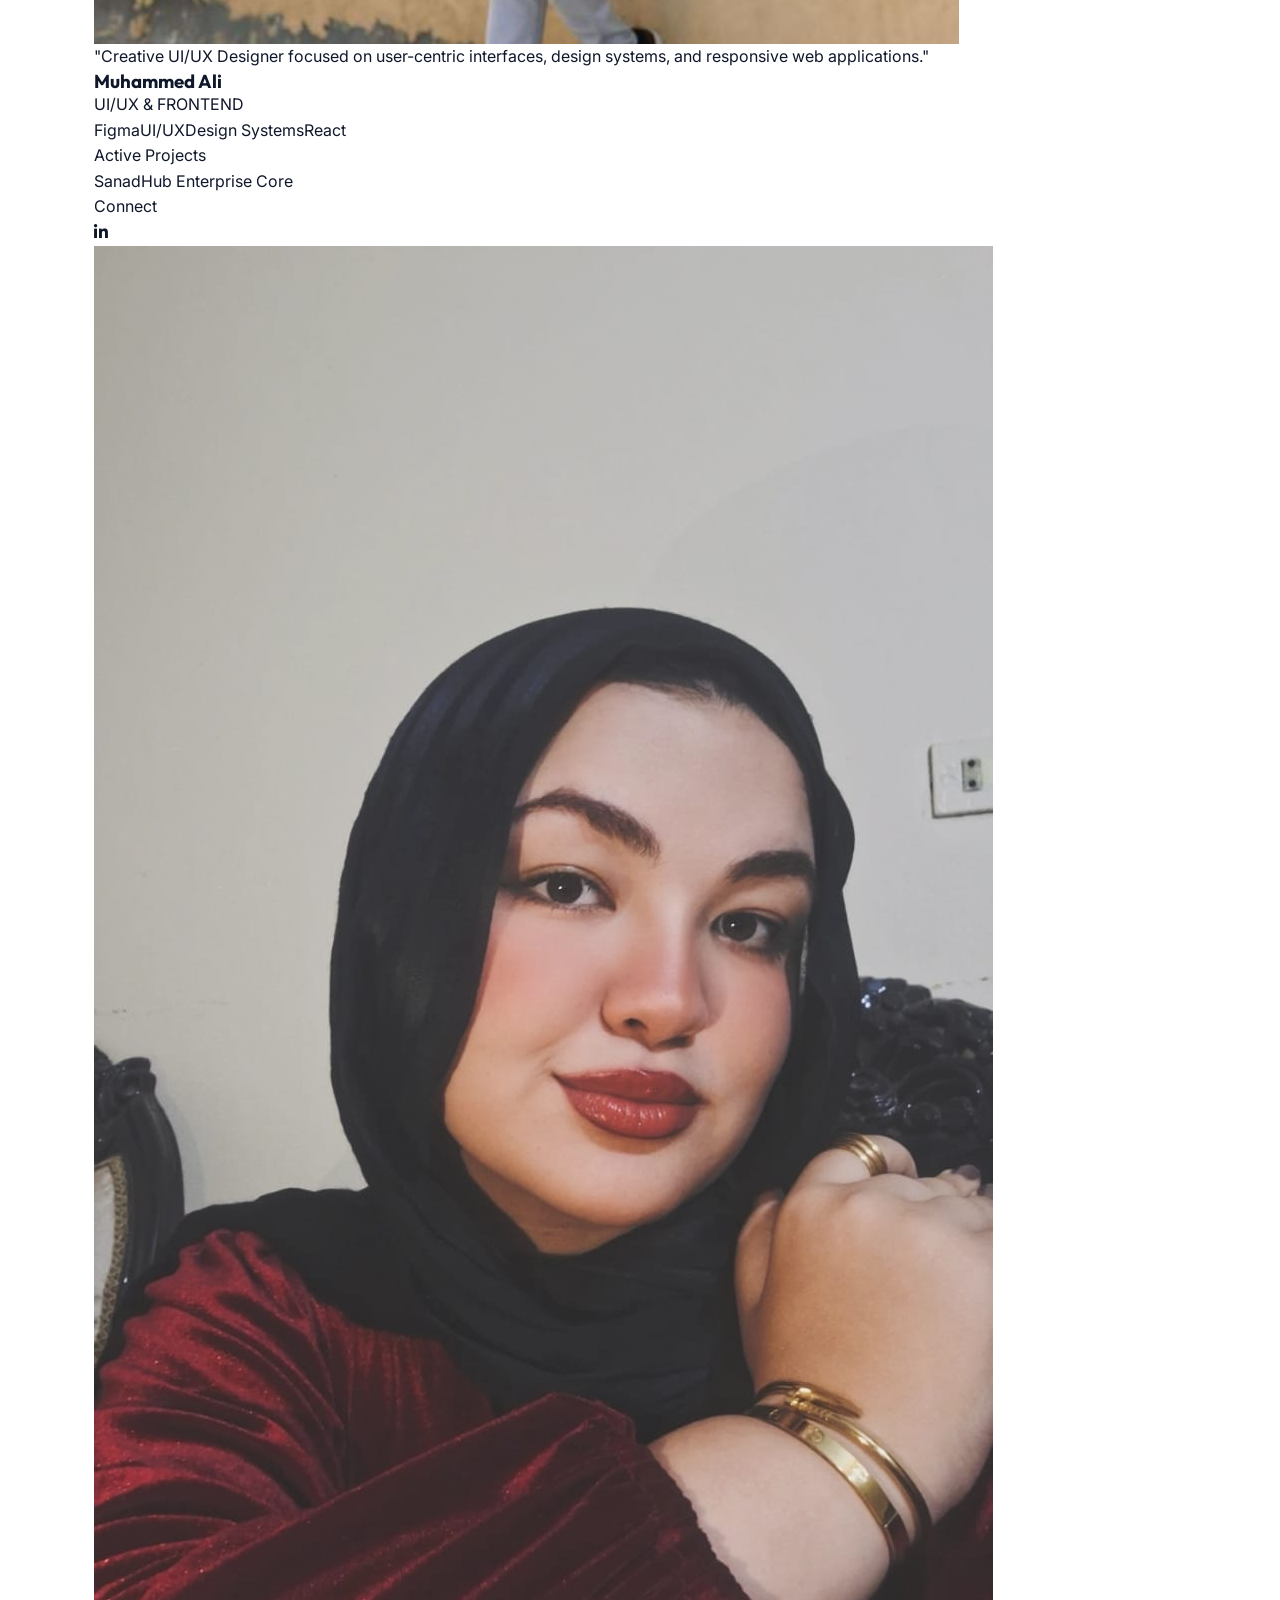
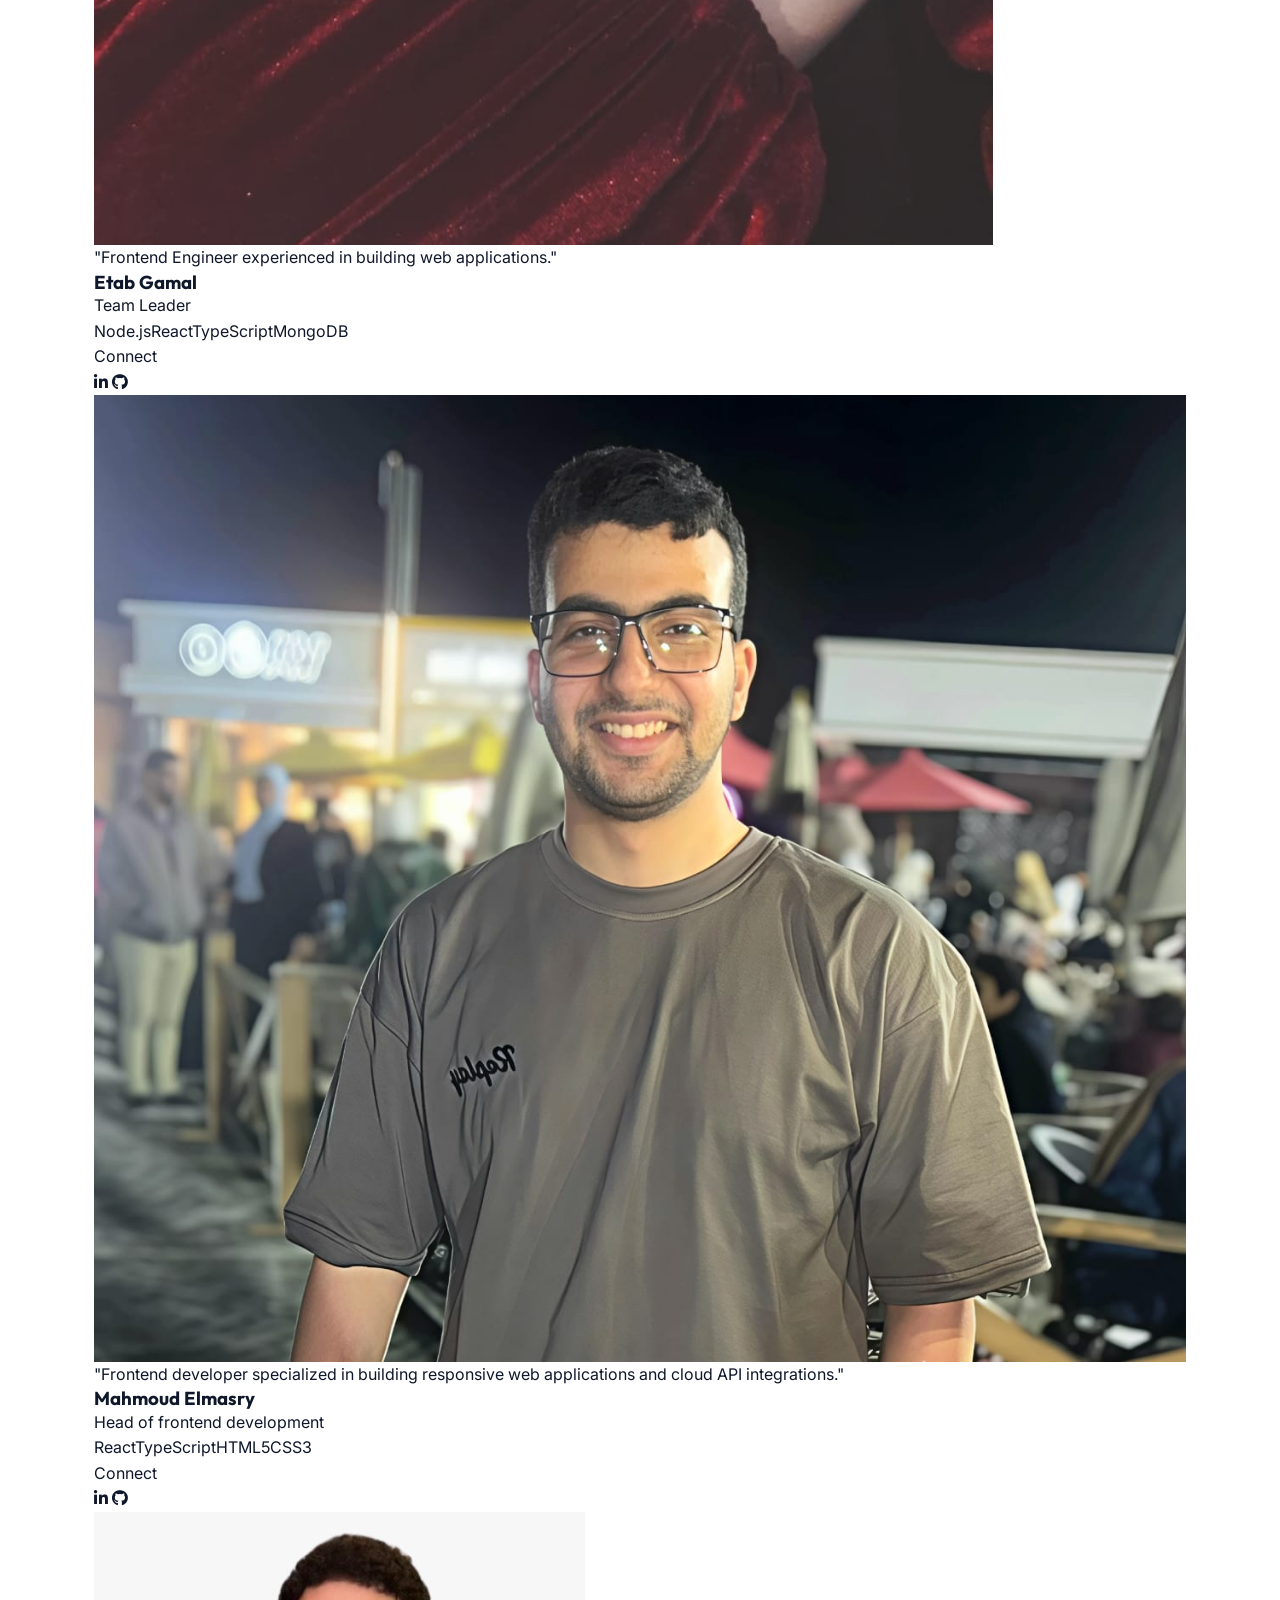
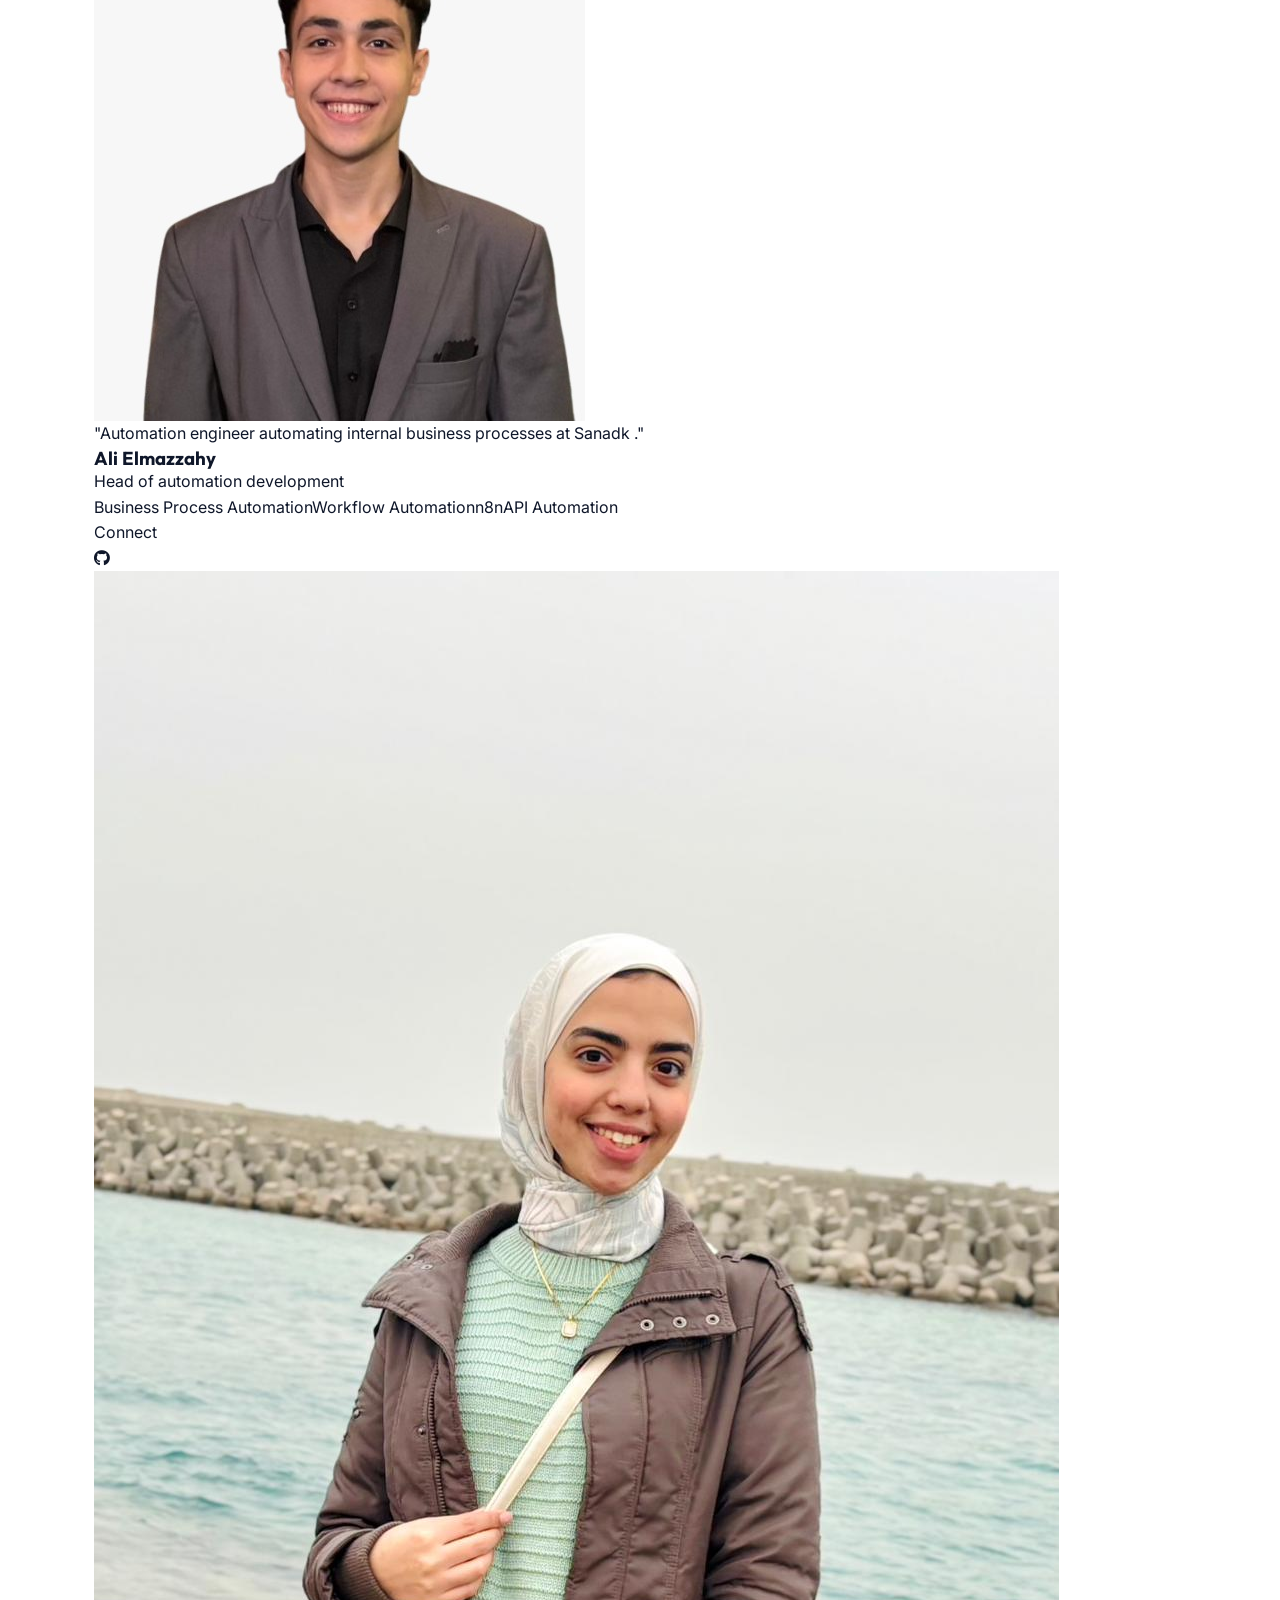
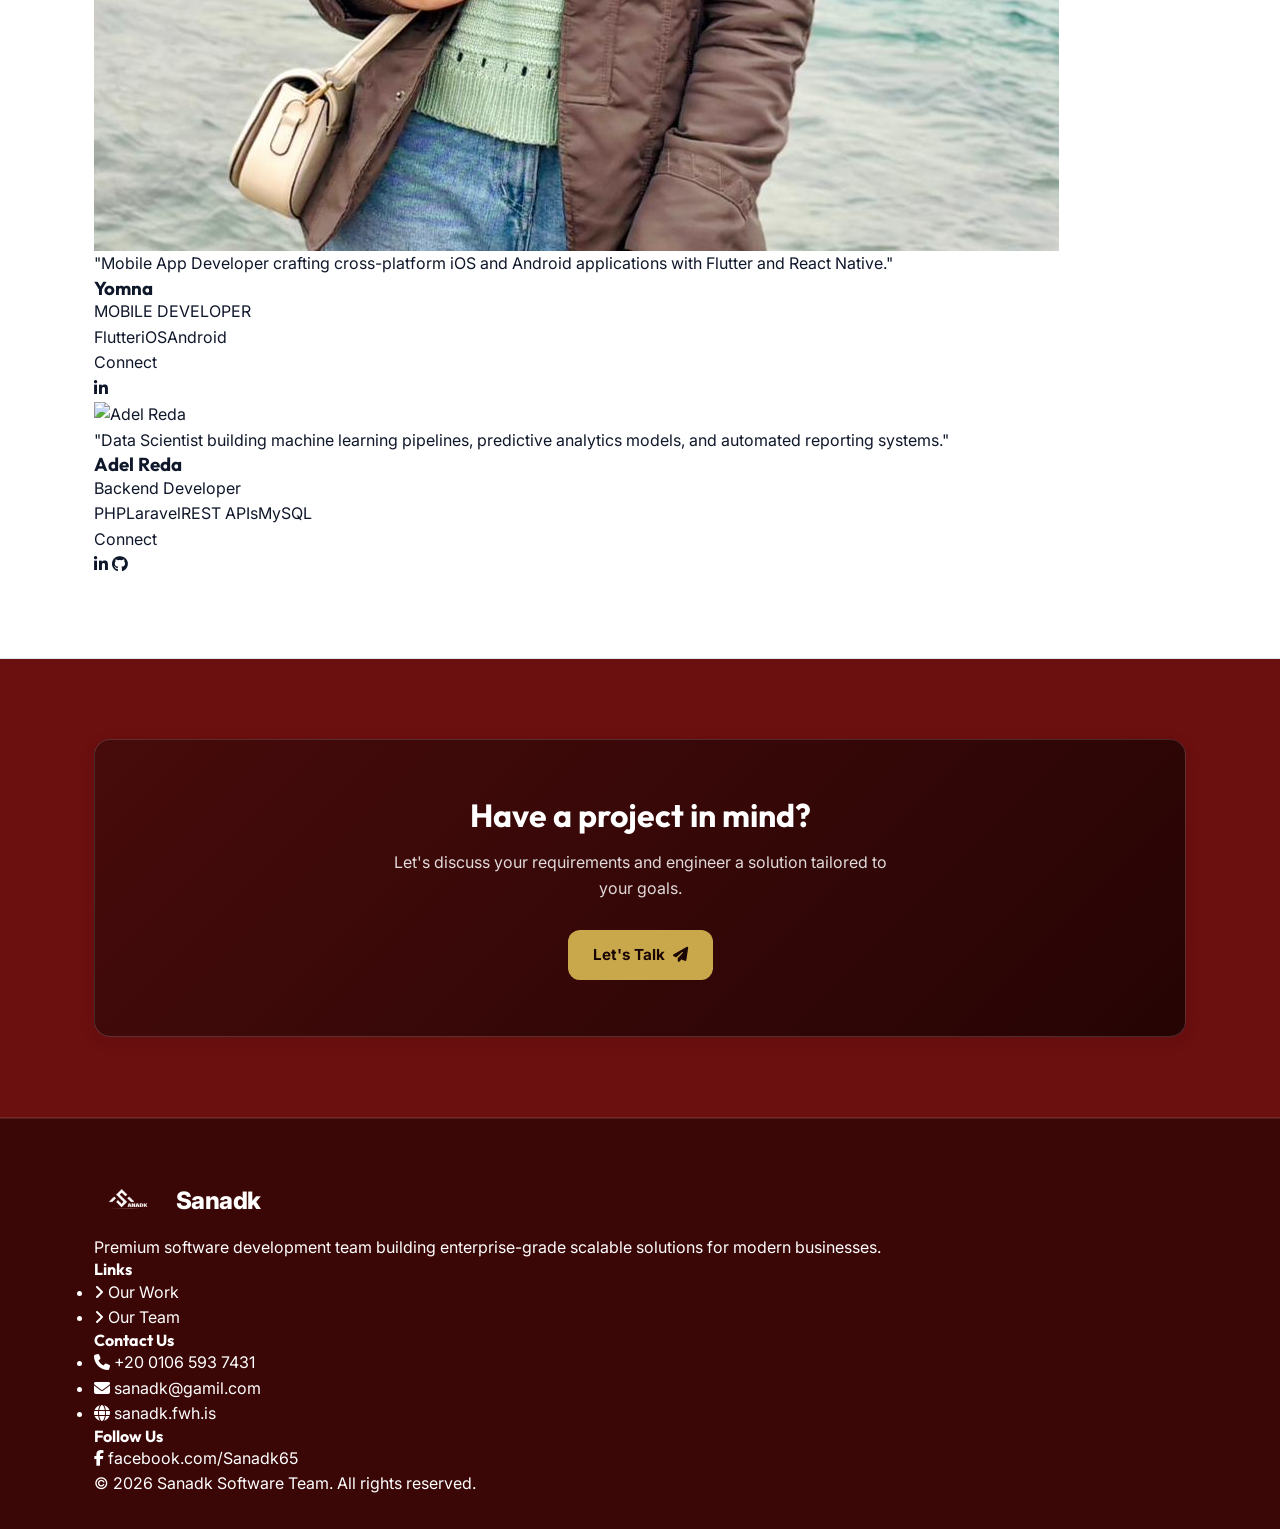
==== commit d0c11e87: "Fix carousel scroll jump and update project and team data" ====
--- a/index.html
+++ b/index.html
@@ -1,35 +1,39 @@
 <!DOCTYPE html>
 <html lang="en">
+
 <head>
   <meta charset="UTF-8" />
   <meta name="viewport" content="width=device-width, initial-scale=1.0" />
-  <title>Sanadak — Software Engineering & Digital Solutions</title>
-  <meta name="description" content="We build digital products that solve real problems. Enterprise web applications, ERP systems, and modern software architecture." />
-  
+  <title>Sanadk — Software Engineering & Digital Solutions</title>
+  <meta name="description"
+    content="We build digital products that solve real problems. Enterprise web applications, ERP systems, and modern software architecture." />
+
   <!-- Tailwind CSS CDN -->
   <script src="https://cdn.tailwindcss.com"></script>
-  
+
   <!-- FontAwesome Icons -->
   <link rel="stylesheet" href="https://cdnjs.cloudflare.com/ajax/libs/font-awesome/6.4.0/css/all.min.css" />
-  
+
   <!-- Custom Alternating Theme Styles (Red First) -->
   <link rel="stylesheet" href="assets/css/style.css" />
 </head>
+
 <body data-page="home">
 
   <!-- Header / Navigation -->
   <header class="header">
     <div class="container header-inner">
       <a href="index.html" class="brand-logo">
-        <img src="assets/images/logo.png" alt="Sanadak Logo" />
-        <span class="brand-name">Sanadak</span>
+        <img src="assets/images/logo.png" alt="Sanadk  Logo" />
+        <span class="brand-name">Sanadk </span>
       </a>
 
       <nav>
         <ul class="nav-links">
           <li><a href="index.html" class="nav-link active">Home</a></li>
           <li><a href="projects.html" class="nav-link">Projects</a></li>
-          <li><a href="mailto:sanadk@gamil.com" class="btn btn-outline-light" style="padding: 0.5rem 1.25rem;">Contact Us</a></li>
+          <li><a href="mailto:sanadk@gamil.com" class="btn btn-outline-light" style="padding: 0.5rem 1.25rem;">Contact
+              Us</a></li>
         </ul>
       </nav>
 
@@ -43,23 +47,26 @@
       <ul class="nav-links">
         <li><a href="index.html" class="nav-link active">Home</a></li>
         <li><a href="projects.html" class="nav-link">Projects</a></li>
-        <li><a href="mailto:sanadk@gamil.com" class="btn btn-outline-light" style="width: 100%; margin-top: 0.5rem;">Contact Us</a></li>
+        <li><a href="mailto:sanadk@gamil.com" class="btn btn-outline-light"
+            style="width: 100%; margin-top: 0.5rem;">Contact Us</a></li>
       </ul>
     </div>
   </header>
 
   <!-- Main Body -->
   <main class="main-content">
-    
+
     <!-- Section 1: Hero Section (RED Theme) -->
     <section class="hero-section-red section-red">
       <div class="container">
         <div class="hero-content reveal">
           <h1 class="hero-title-white">
-            We build <span class="text-accent" style="color: var(--accent);">digital products</span> that solve real problems.
+            We build <span class="text-accent" style="color: var(--accent);">digital products</span> that solve real
+            problems.
           </h1>
           <p class="hero-description-muted">
-            Sanadak is a software engineering team crafting high-performance web applications, enterprise business systems, and scalable digital solutions.
+            Sanadk is a software engineering team crafting high-performance web applications, enterprise business
+            systems, and scalable digital solutions.
           </p>
           <div class="hero-actions">
             <a href="projects.html" class="btn btn-primary">
@@ -91,7 +98,7 @@
           <button type="button" class="carousel-nav-btn prev" id="carouselPrev" aria-label="Previous Slide">
             <i class="fas fa-chevron-left"></i>
           </button>
-          
+
           <div class="carousel-track" id="carouselTrack">
             <!-- Rendered via JavaScript -->
           </div>
@@ -99,7 +106,7 @@
           <button type="button" class="carousel-nav-btn next" id="carouselNext" aria-label="Next Slide">
             <i class="fas fa-chevron-right"></i>
           </button>
-          
+
           <div class="carousel-dots" id="carouselDots">
             <!-- Rendered via JavaScript -->
           </div>
@@ -112,7 +119,8 @@
       <div class="container">
         <div class="section-header text-center reveal">
           <h2 class="section-title">Tech Solutions</h2>
-          <p class="section-subtitle">A powerhouse team of engineers, data scientists, and security experts ready to build the digital future for your business.</p>
+          <p class="section-subtitle">A powerhouse team of engineers, data scientists, and security experts ready to
+            build the digital future for your business.</p>
         </div>
 
         <div class="services-grid" id="servicesContainer">
@@ -157,8 +165,8 @@
         <!-- Col 1: Brand Info -->
         <div>
           <div class="brand-logo mb-3">
-            <img src="assets/images/logo.png" alt="Sanadak Logo" />
-            <span class="brand-name">Sanadak</span>
+            <img src="assets/images/logo.png" alt="Sanadk  Logo" />
+            <span class="brand-name">Sanadk </span>
           </div>
           <p class="text-xs text-slate-300 leading-relaxed">
             Premium software development team building enterprise-grade scalable solutions for modern businesses.
@@ -169,8 +177,11 @@
         <div>
           <h4 class="text-sm font-bold text-amber-400 uppercase tracking-wider mb-4">Links</h4>
           <ul class="space-y-2 text-xs text-slate-300 font-medium">
-            <li><a href="projects.html" class="hover:text-amber-400 transition-colors flex items-center gap-1.5"><i class="fas fa-angle-right text-[10px] text-amber-400"></i> Our Work</a></li>
-            <li><a href="index.html#teamContainer" class="hover:text-amber-400 transition-colors flex items-center gap-1.5"><i class="fas fa-angle-right text-[10px] text-amber-400"></i> Our Team</a></li>
+            <li><a href="projects.html" class="hover:text-amber-400 transition-colors flex items-center gap-1.5"><i
+                  class="fas fa-angle-right text-[10px] text-amber-400"></i> Our Work</a></li>
+            <li><a href="index.html#teamContainer"
+                class="hover:text-amber-400 transition-colors flex items-center gap-1.5"><i
+                  class="fas fa-angle-right text-[10px] text-amber-400"></i> Our Team</a></li>
           </ul>
         </div>
 
@@ -188,7 +199,8 @@
             </li>
             <li class="flex items-center gap-2">
               <i class="fas fa-globe text-amber-400"></i>
-              <a href="https://sanadk.fwh.is/?i=1" target="_blank" rel="noopener" class="hover:text-amber-400 transition-colors">sanadk.fwh.is</a>
+              <a href="https://sanadk.fwh.is/?i=1" target="_blank" rel="noopener"
+                class="hover:text-amber-400 transition-colors">sanadk.fwh.is</a>
             </li>
           </ul>
         </div>
@@ -196,7 +208,8 @@
         <!-- Col 4: Follow Us -->
         <div>
           <h4 class="text-sm font-bold text-amber-400 uppercase tracking-wider mb-4">Follow Us</h4>
-          <a href="https://www.facebook.com/Sanadk65" target="_blank" rel="noopener" class="inline-flex items-center gap-2 text-xs text-slate-300 hover:text-amber-400 transition-colors bg-white/10 px-3 py-2 rounded-lg border border-white/10">
+          <a href="https://www.facebook.com/Sanadk65" target="_blank" rel="noopener"
+            class="inline-flex items-center gap-2 text-xs text-slate-300 hover:text-amber-400 transition-colors bg-white/10 px-3 py-2 rounded-lg border border-white/10">
             <i class="fab fa-facebook-f text-amber-400"></i> facebook.com/Sanadk65
           </a>
         </div>
@@ -204,7 +217,7 @@
 
       <!-- Copyright Bottom Bar -->
       <div class="pt-6 text-center text-xs text-slate-400">
-        &copy; 2026 Sanadak Software Team. All rights reserved.
+        &copy; 2026 Sanadk Software Team. All rights reserved.
       </div>
     </div>
   </footer>
@@ -214,4 +227,5 @@
   <script src="assets/js/team-data.js"></script>
   <script src="assets/js/main.js"></script>
 </body>
-</html>
+
+</html>
--- a/assets/css/style.css
+++ b/assets/css/style.css
@@ -1,5 +1,5 @@
 /* ==========================================================================
-   Sanadak Portfolio — Dynamic Alternating Rhythm System (Red First: Red -> White)
+   Sanadk  Portfolio — Dynamic Alternating Rhythm System (Red First: Red -> White)
    ========================================================================== */
 
 @import url('https://fonts.googleapis.com/css2?family=Inter:wght@400;500;600;700&family=Outfit:wght@500;600;700;800&display=swap');
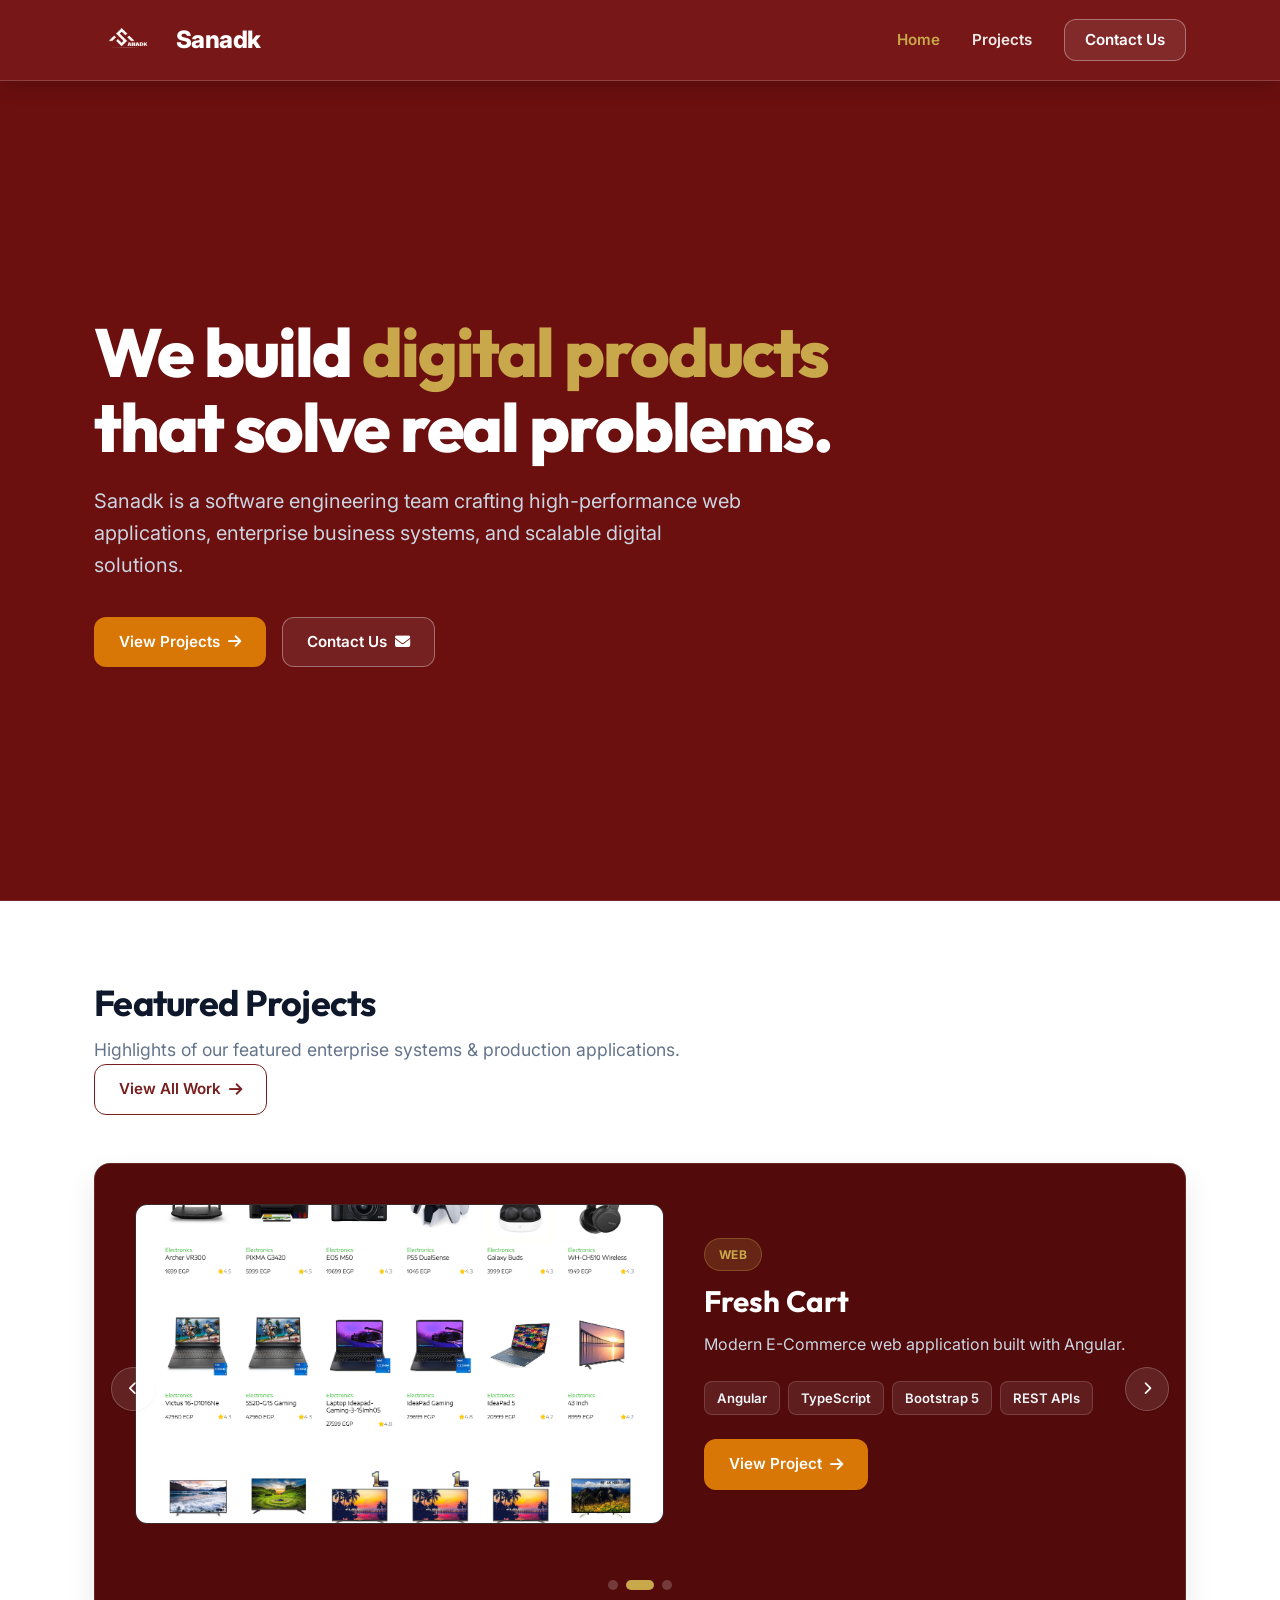
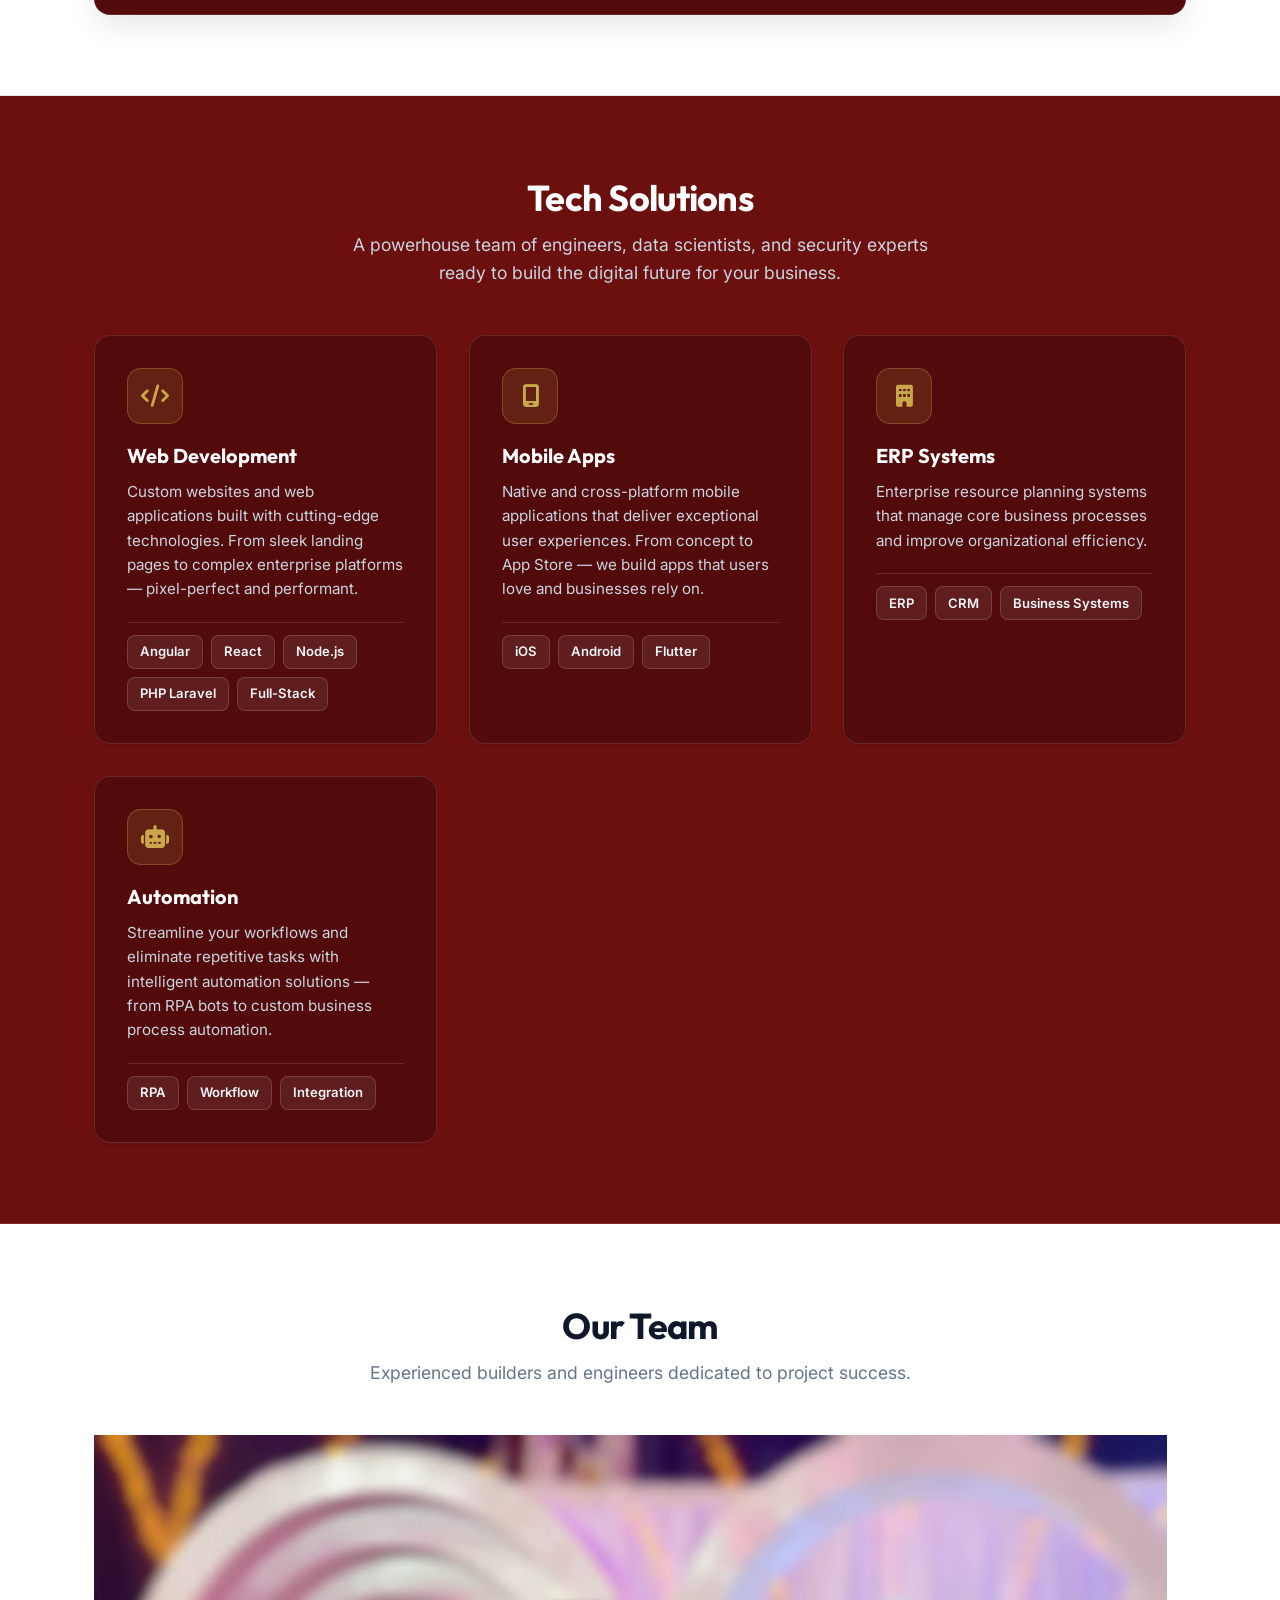
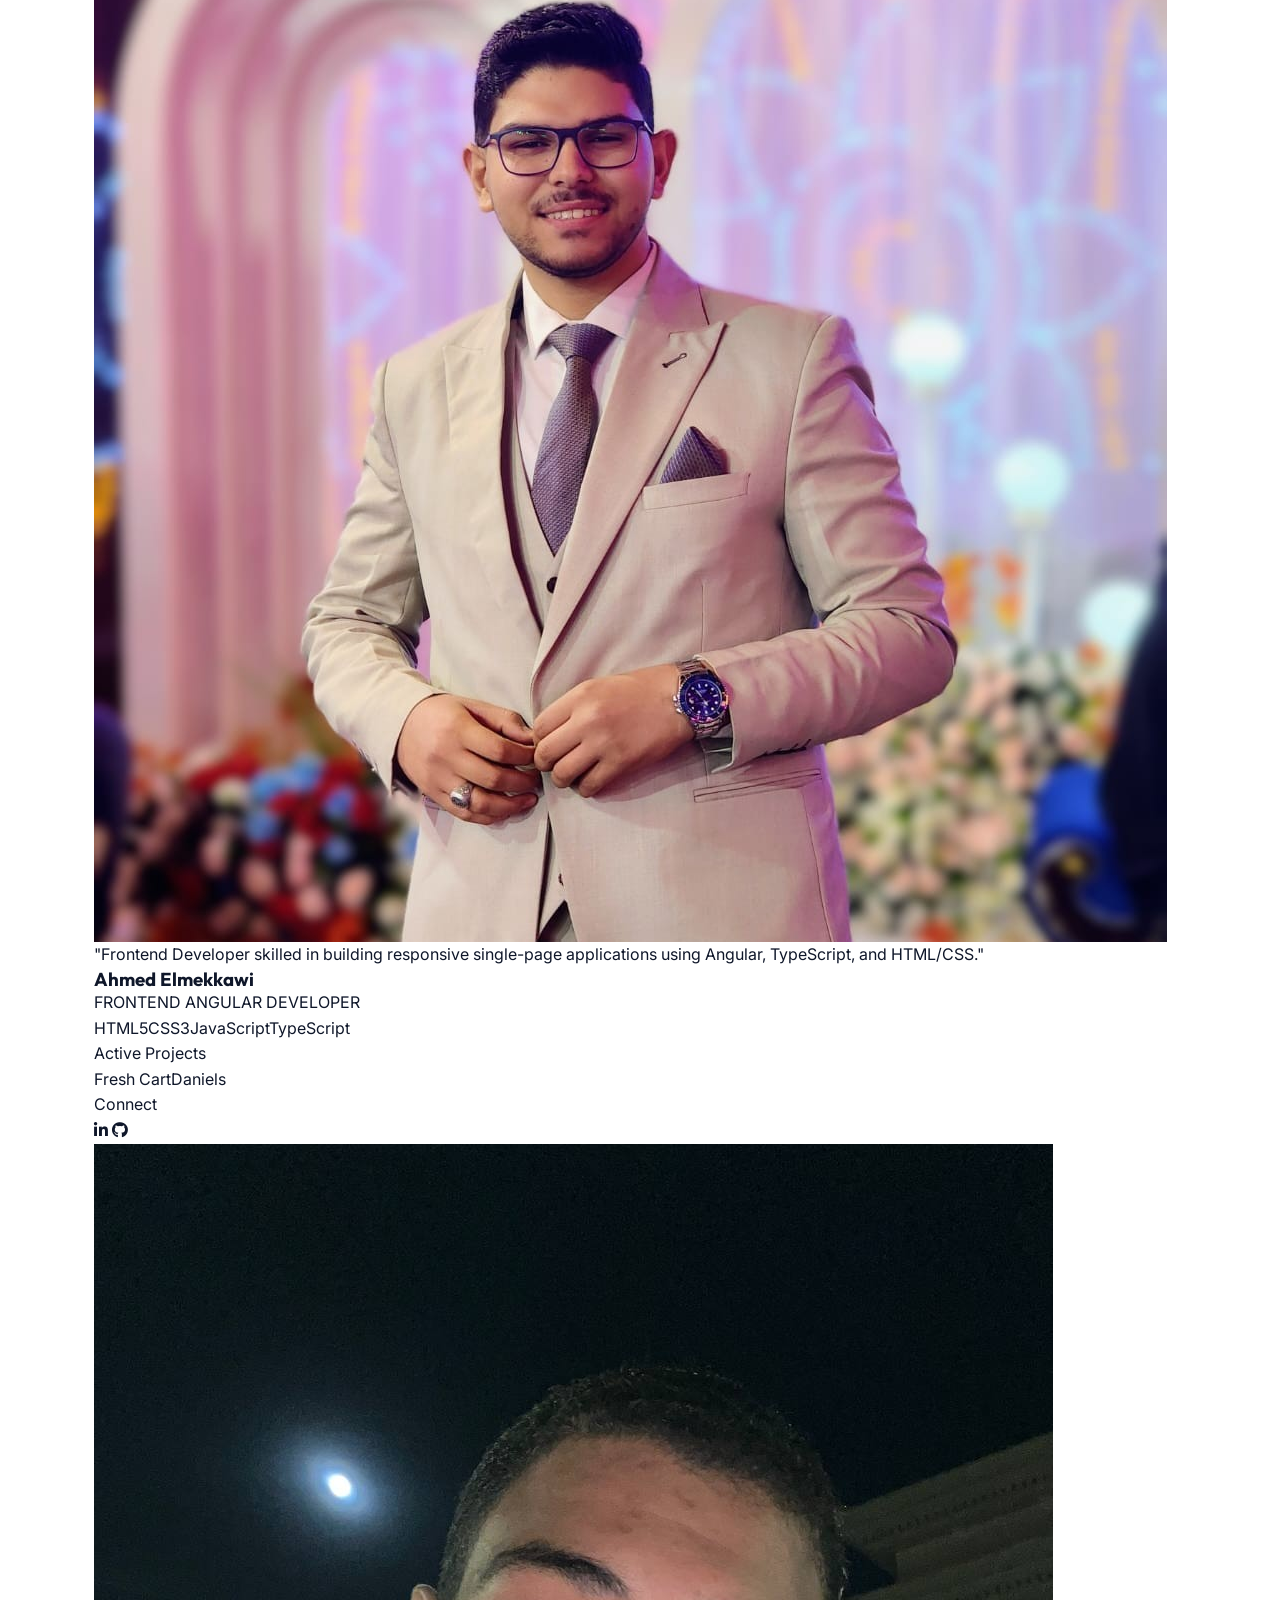
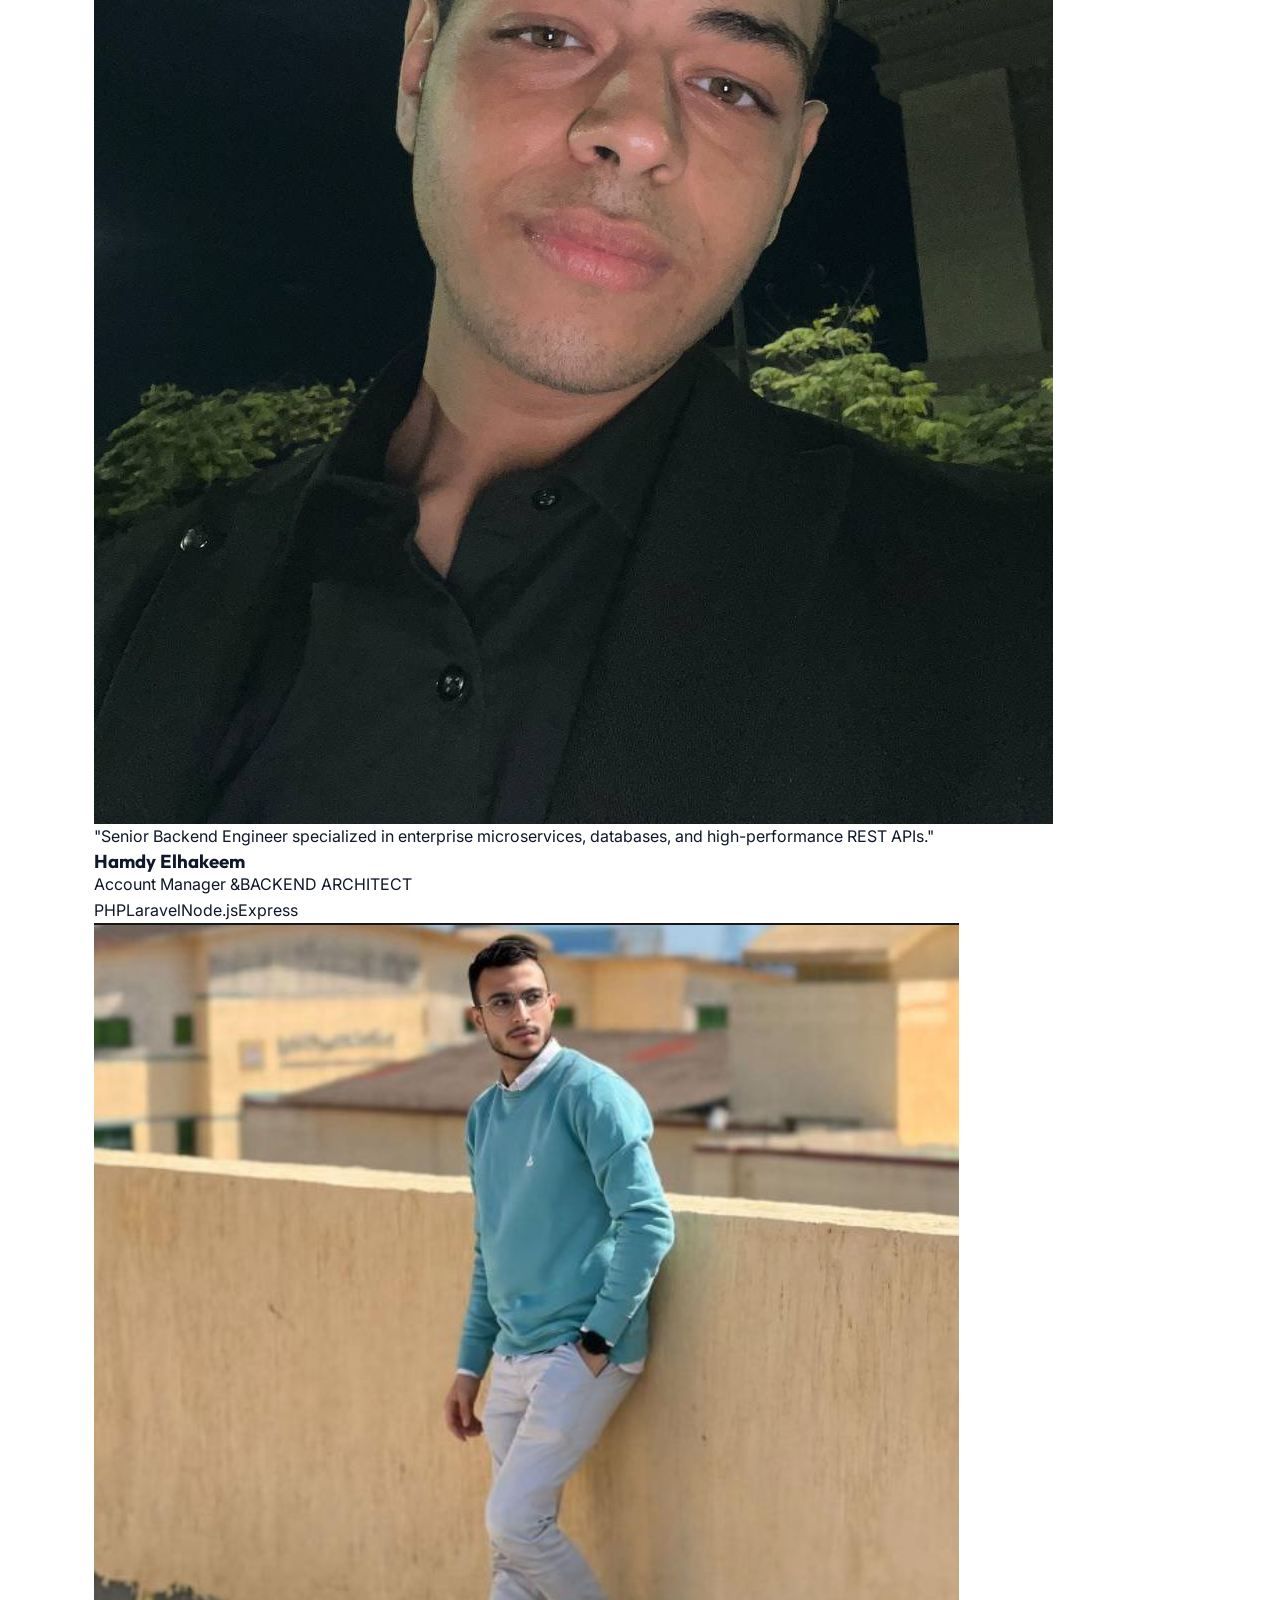
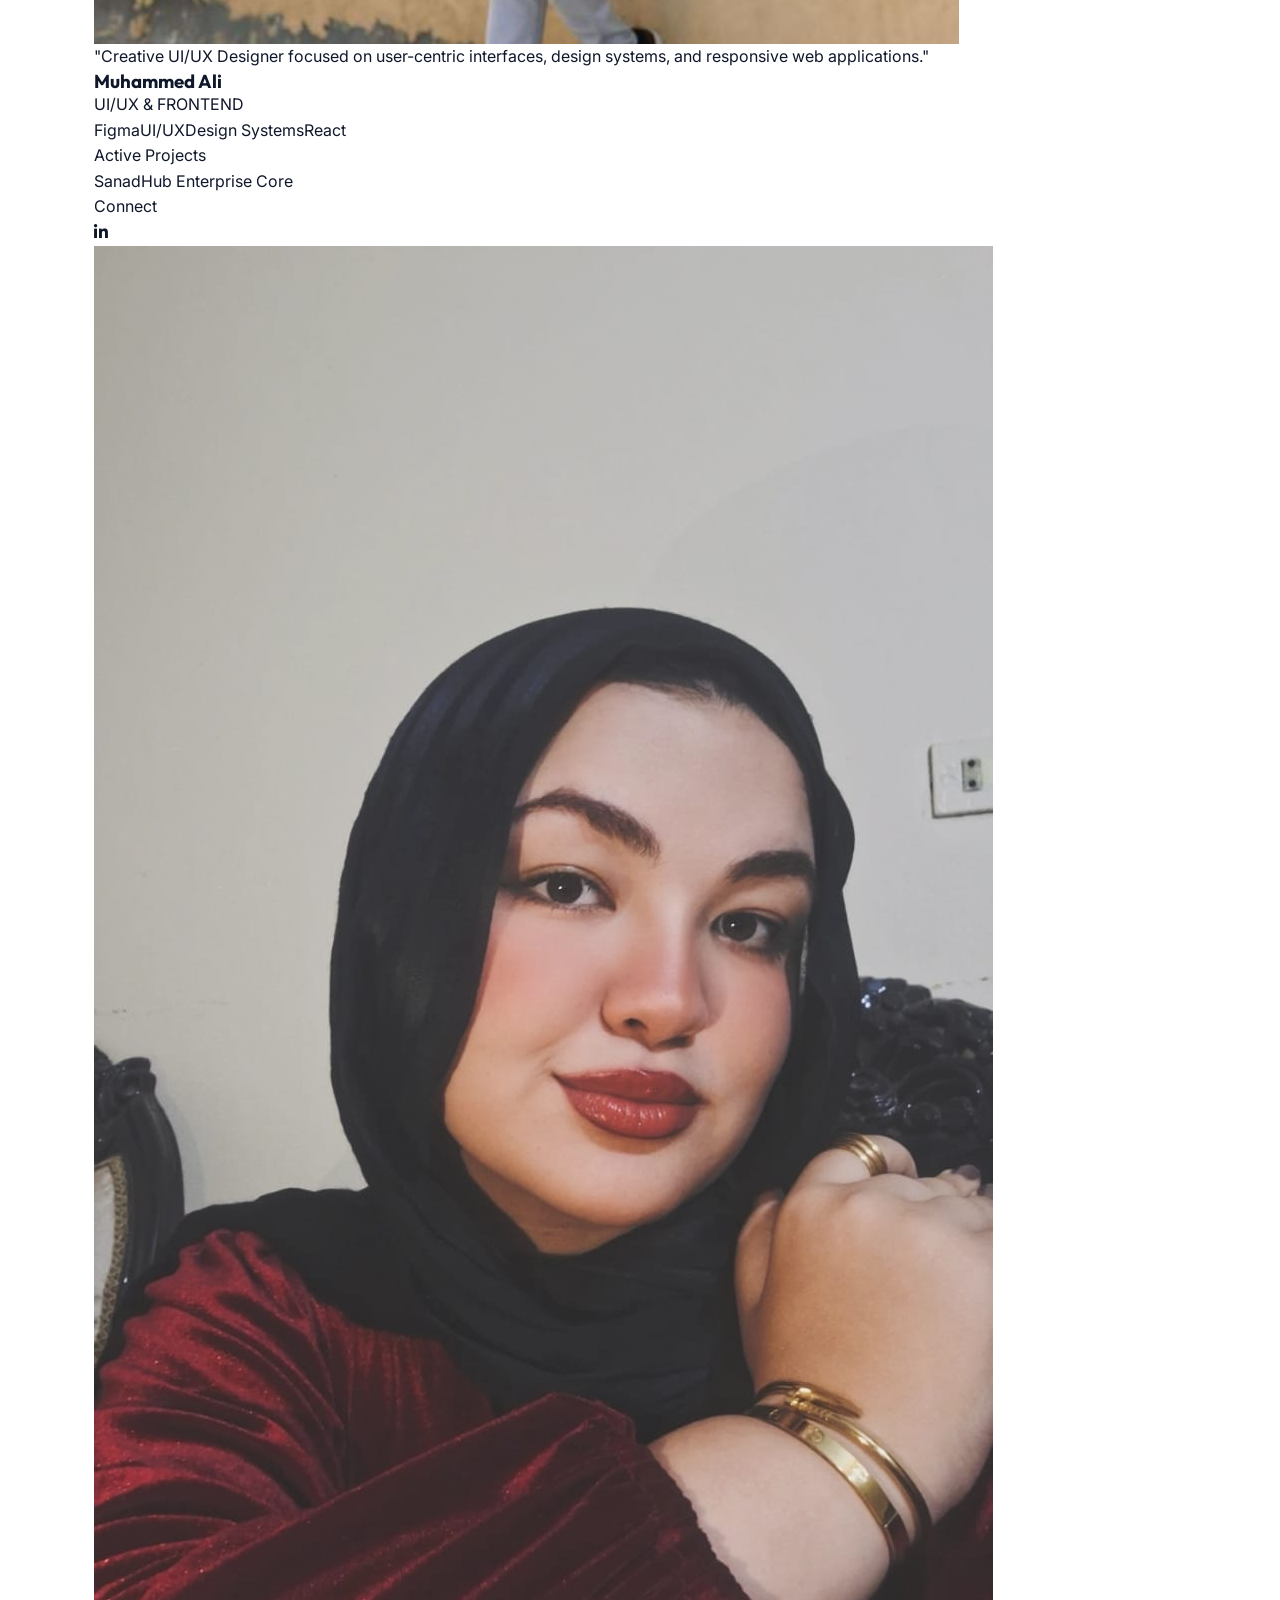
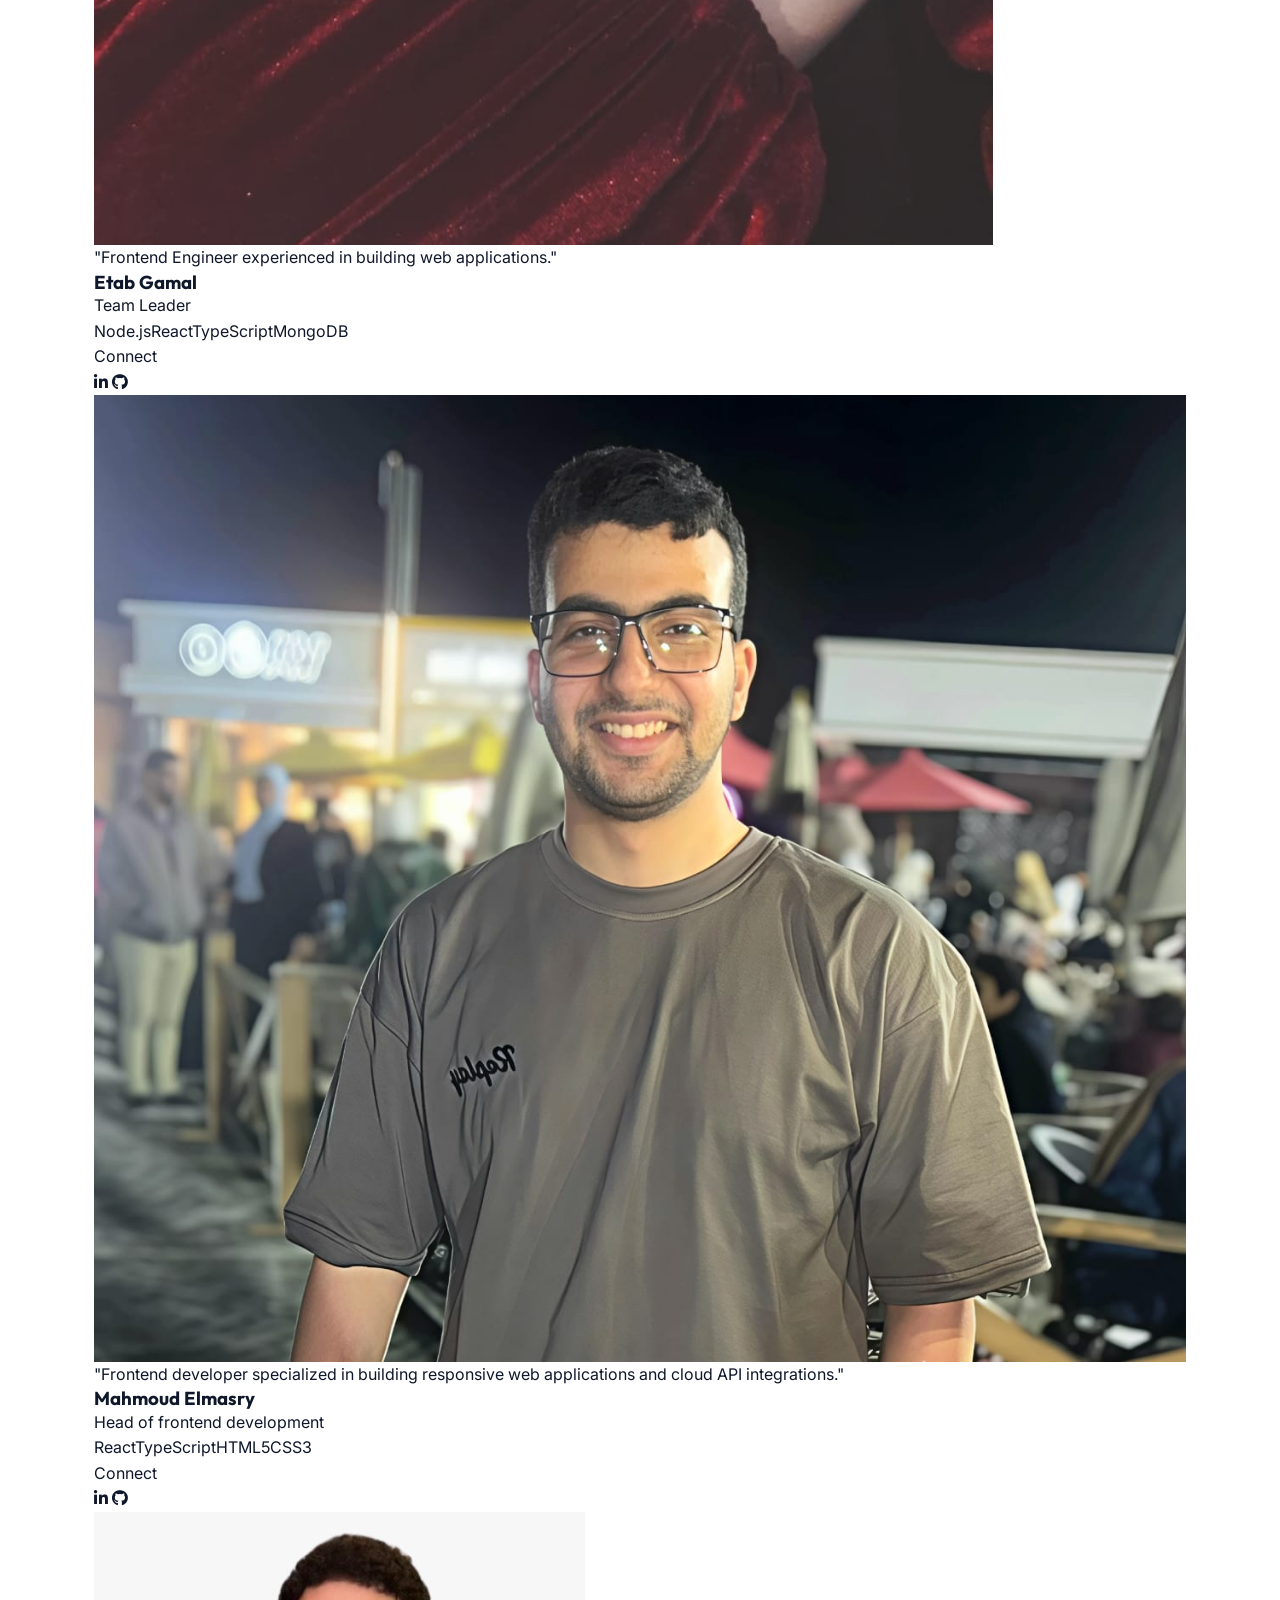
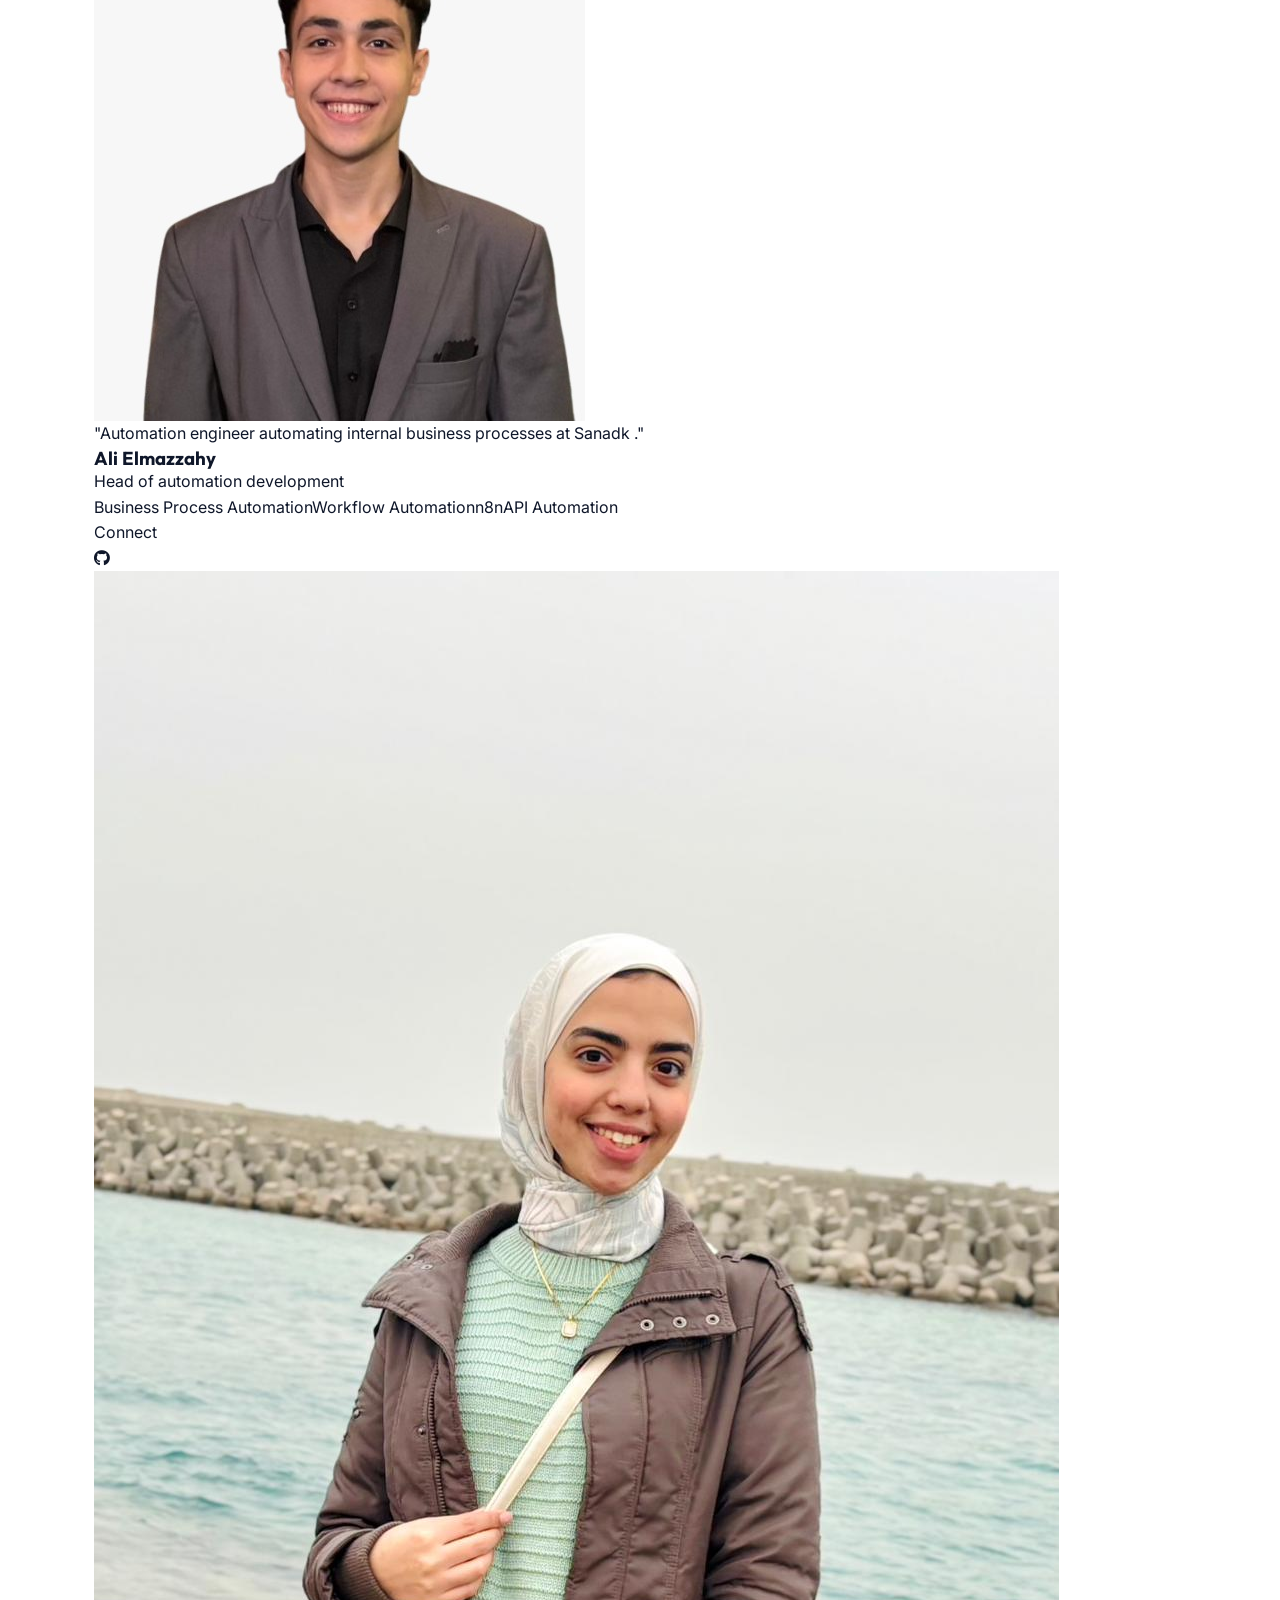
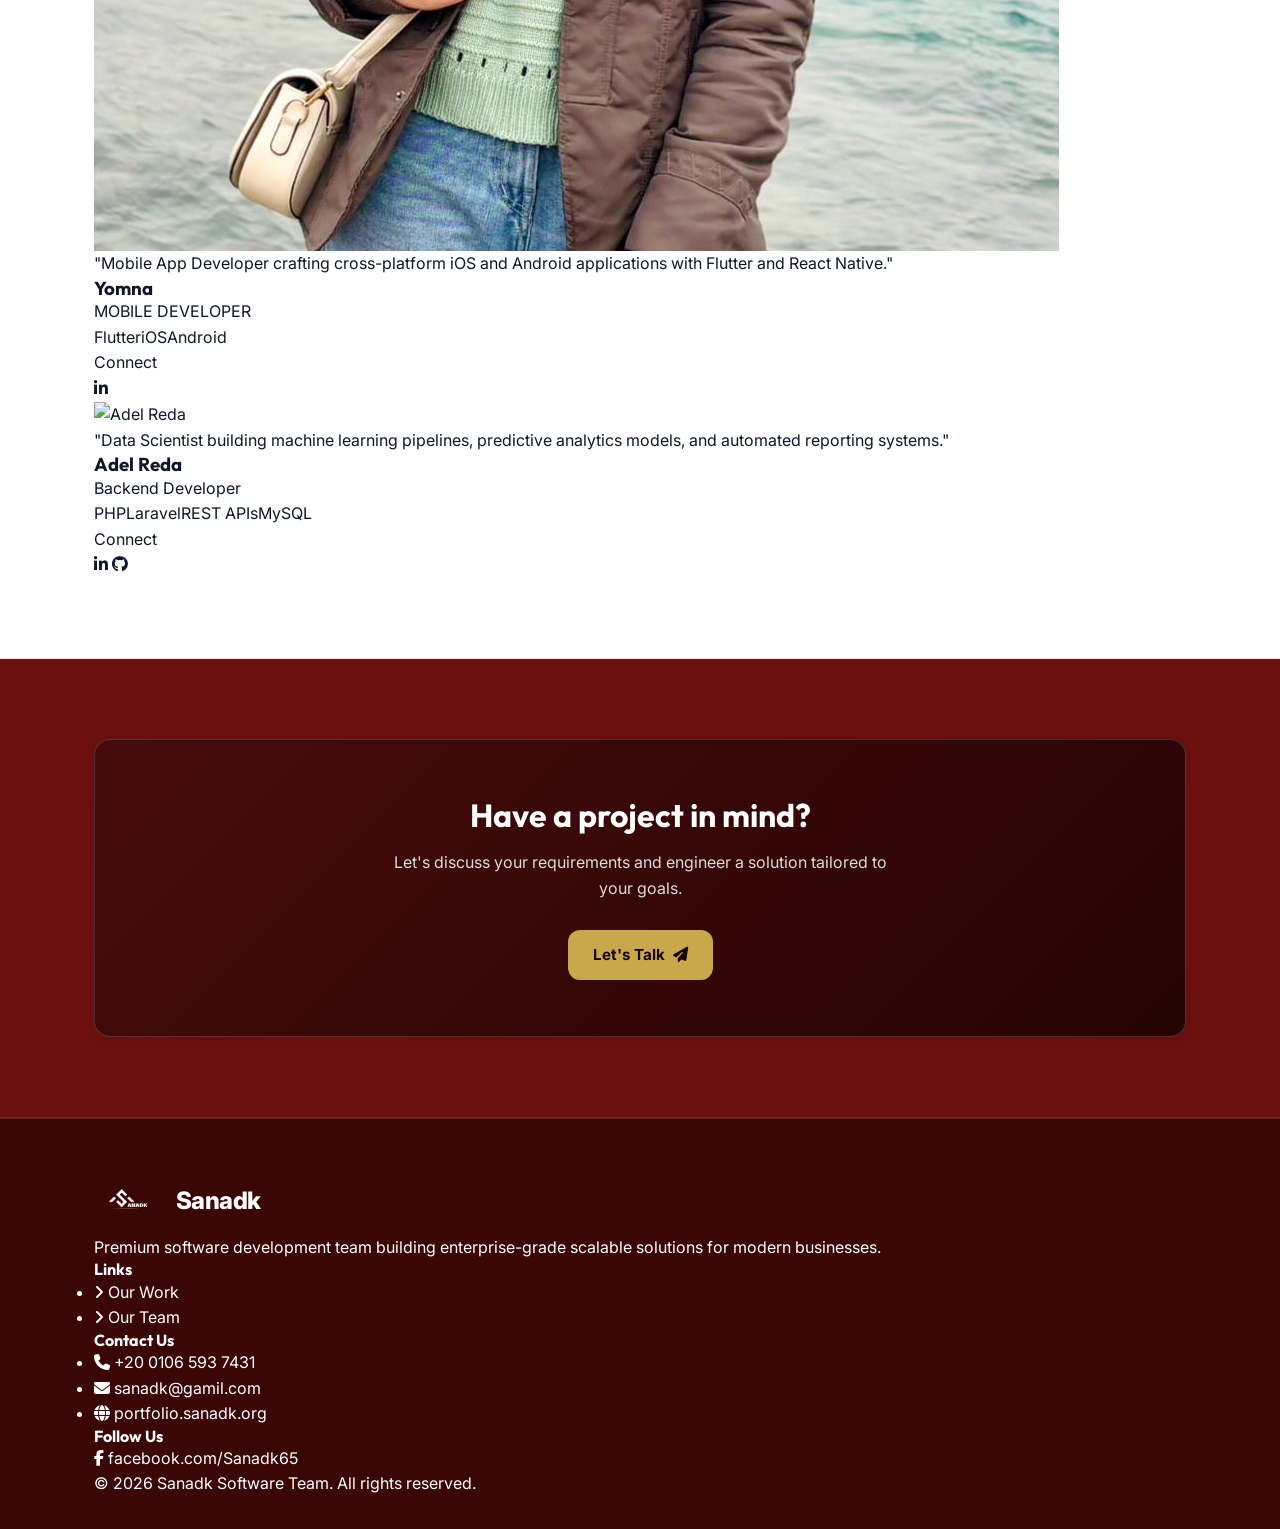
==== commit b9b36da6: "Update website domain to https://portfolio.sanadk.org across all pages" ====
--- a/index.html
+++ b/index.html
@@ -199,8 +199,8 @@
             </li>
             <li class="flex items-center gap-2">
               <i class="fas fa-globe text-amber-400"></i>
-              <a href="https://sanadk.fwh.is/?i=1" target="_blank" rel="noopener"
-                class="hover:text-amber-400 transition-colors">sanadk.fwh.is</a>
+              <a href="https://portfolio.sanadk.org" target="_blank" rel="noopener"
+                class="hover:text-amber-400 transition-colors">portfolio.sanadk.org</a>
             </li>
           </ul>
         </div>
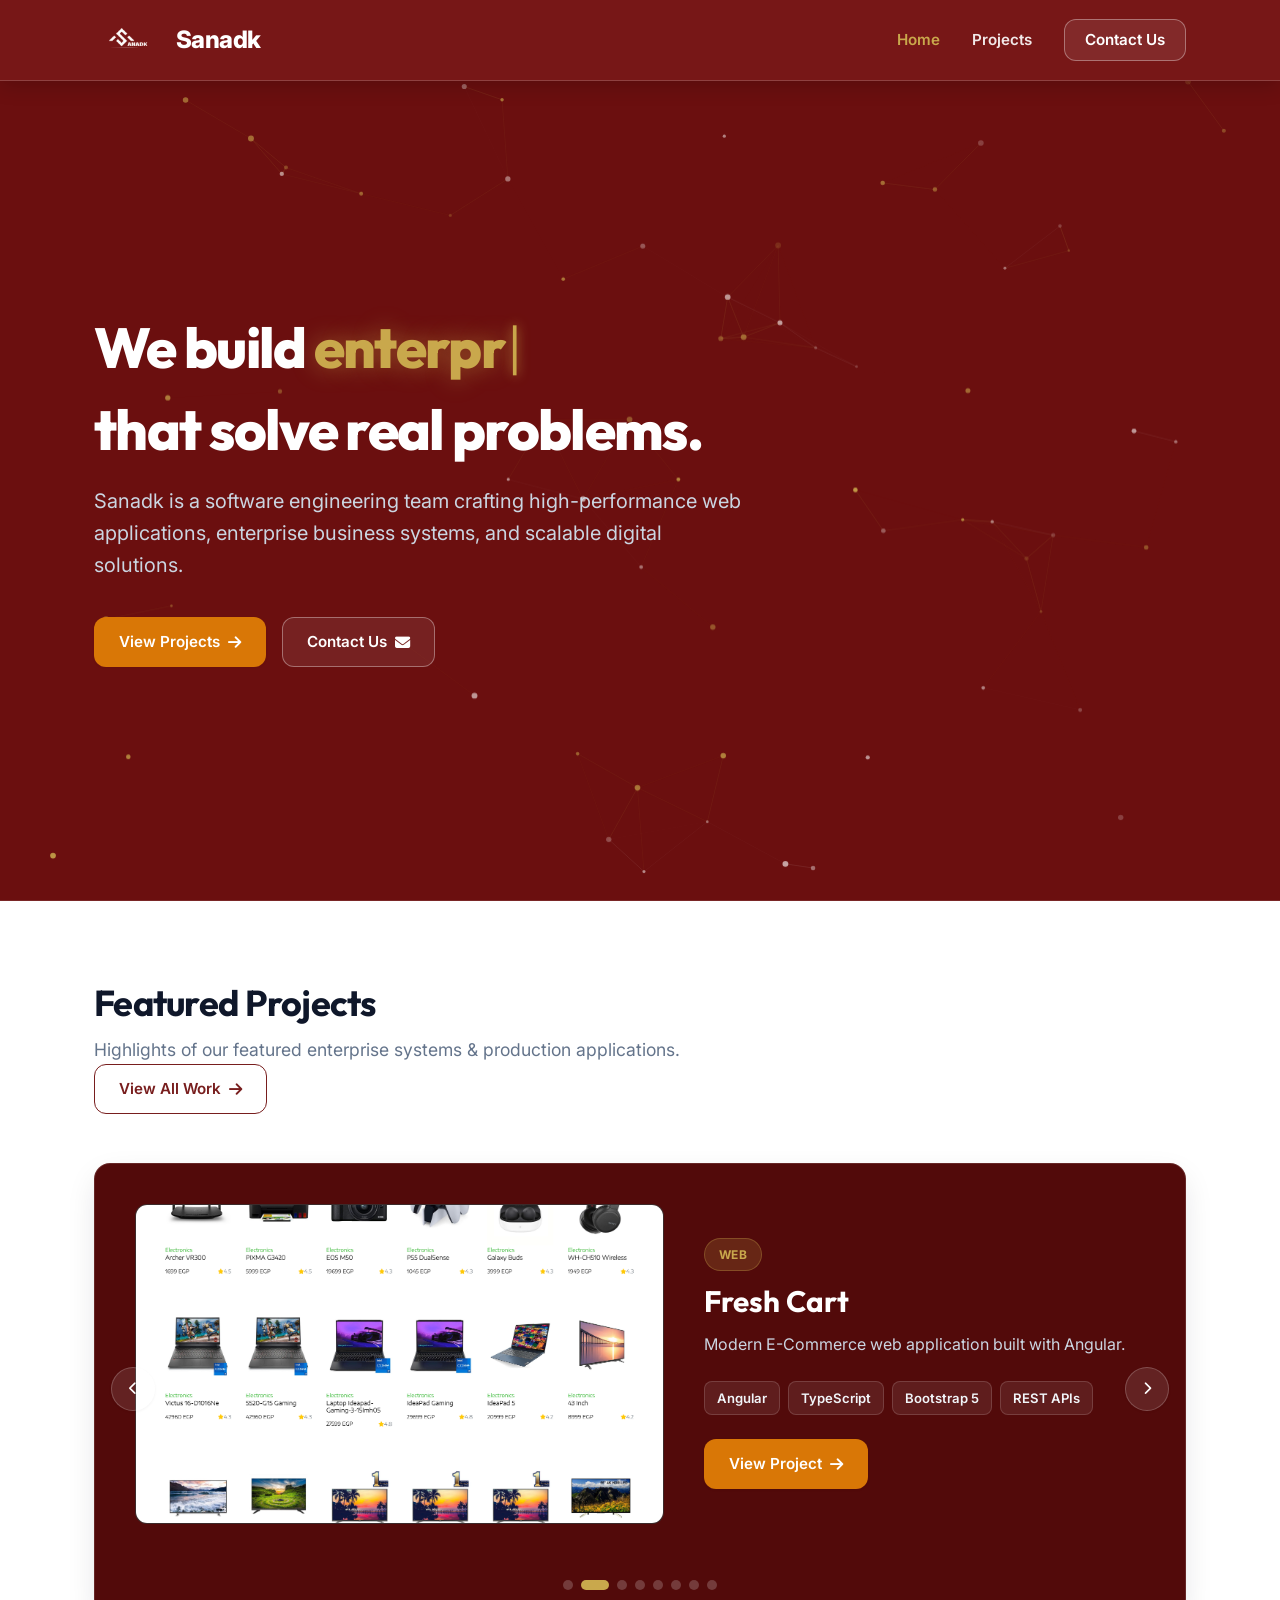
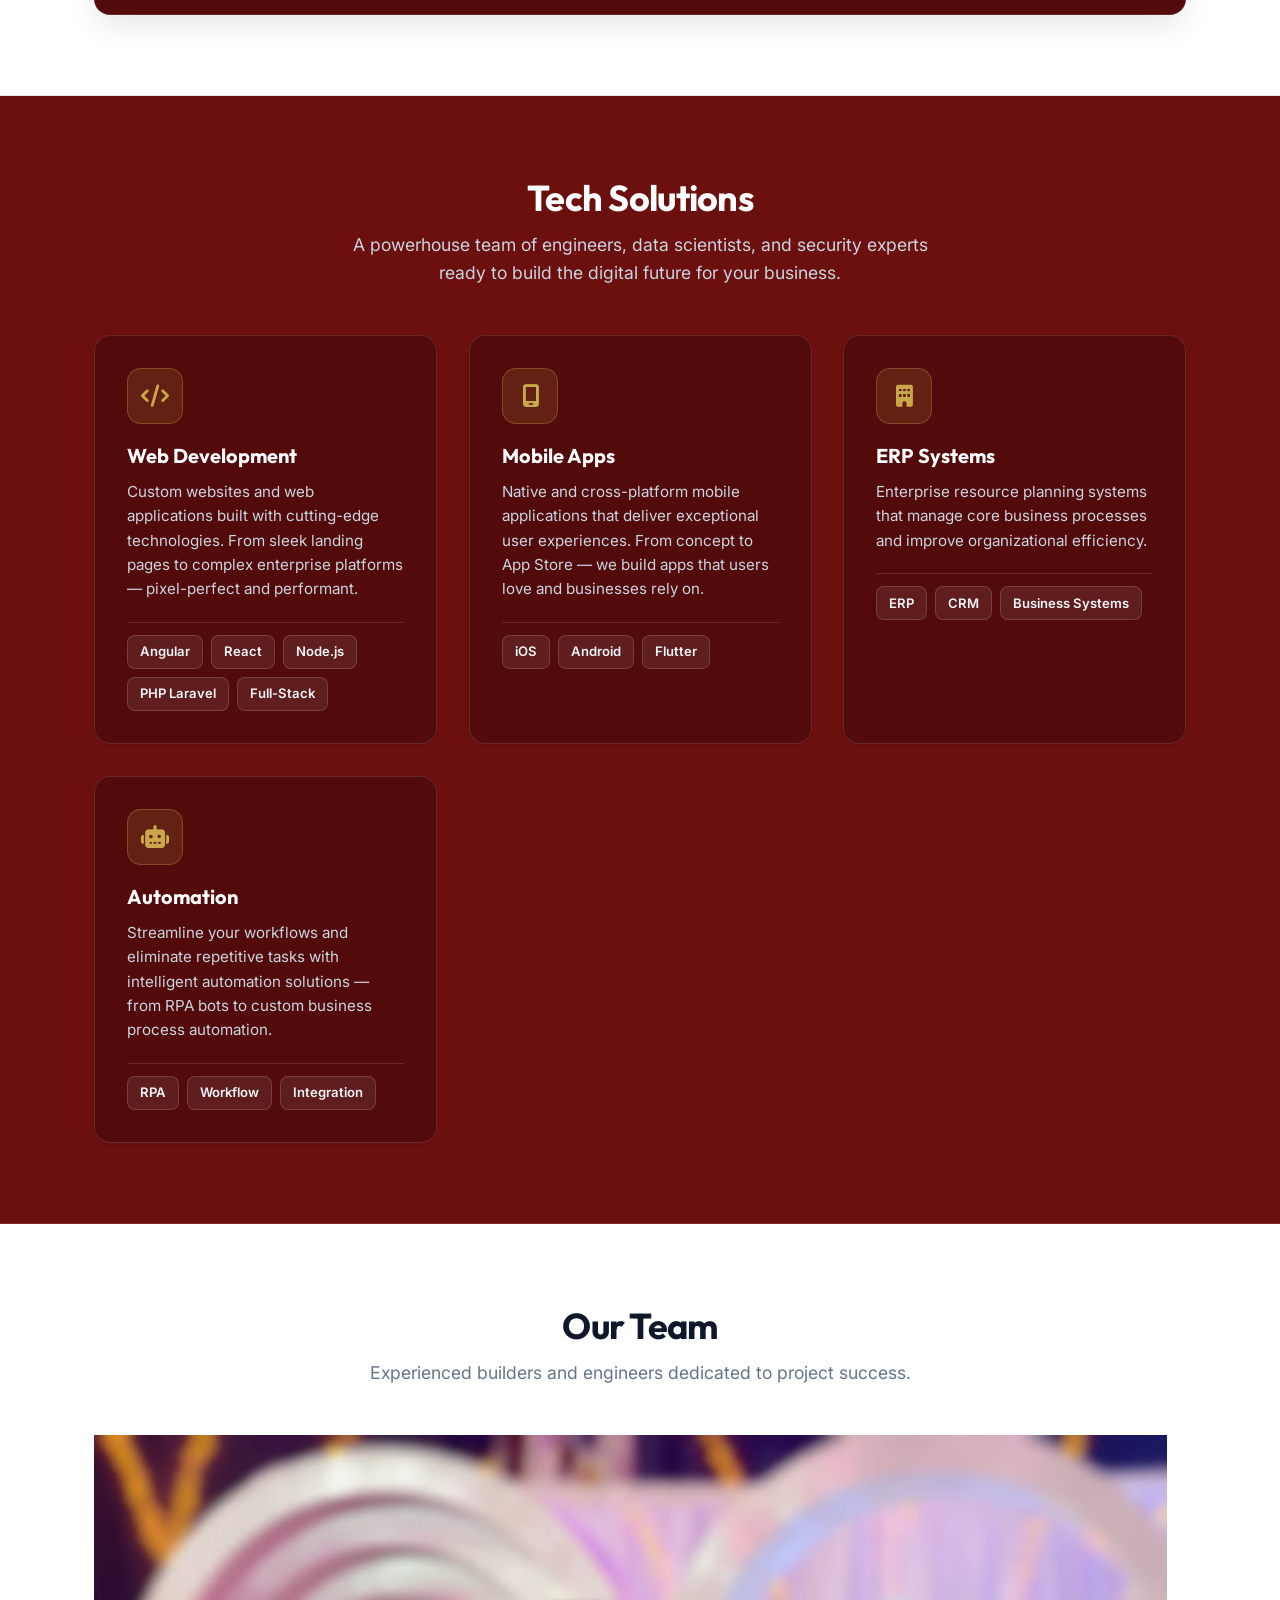
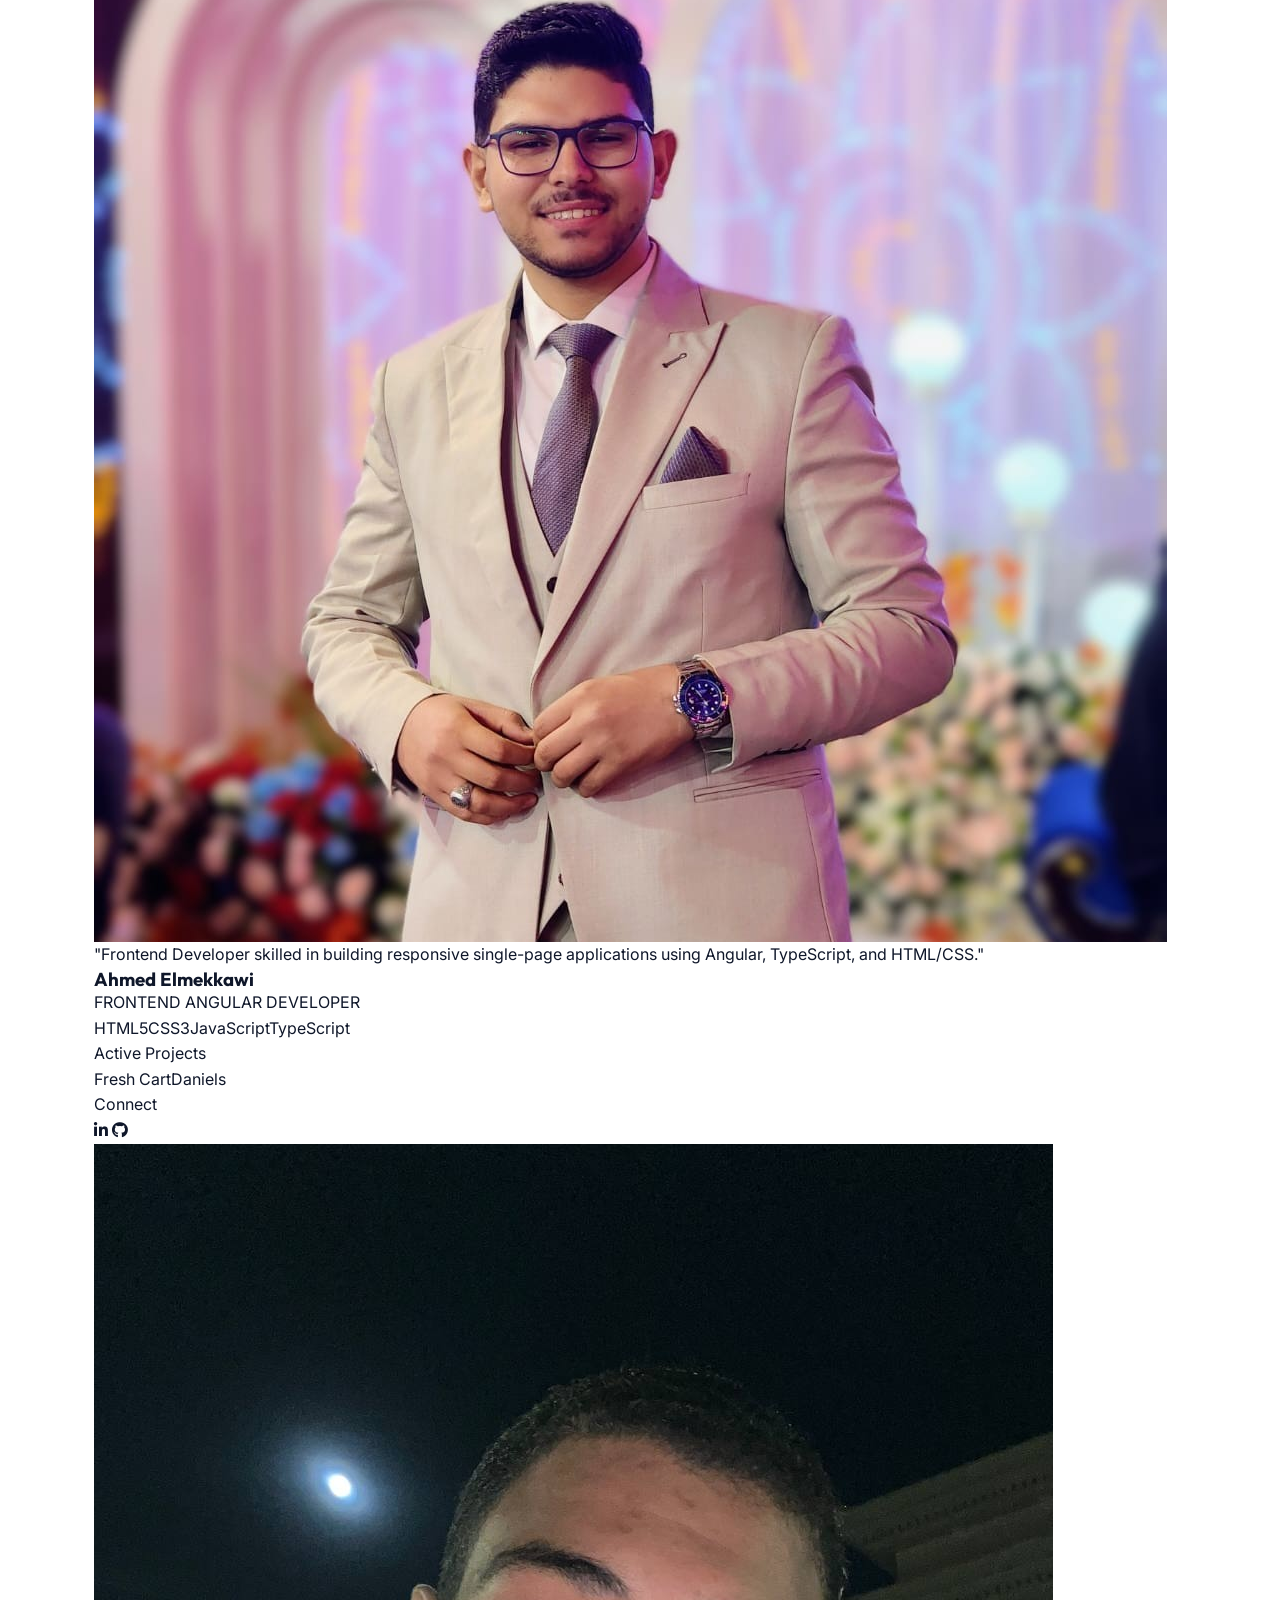
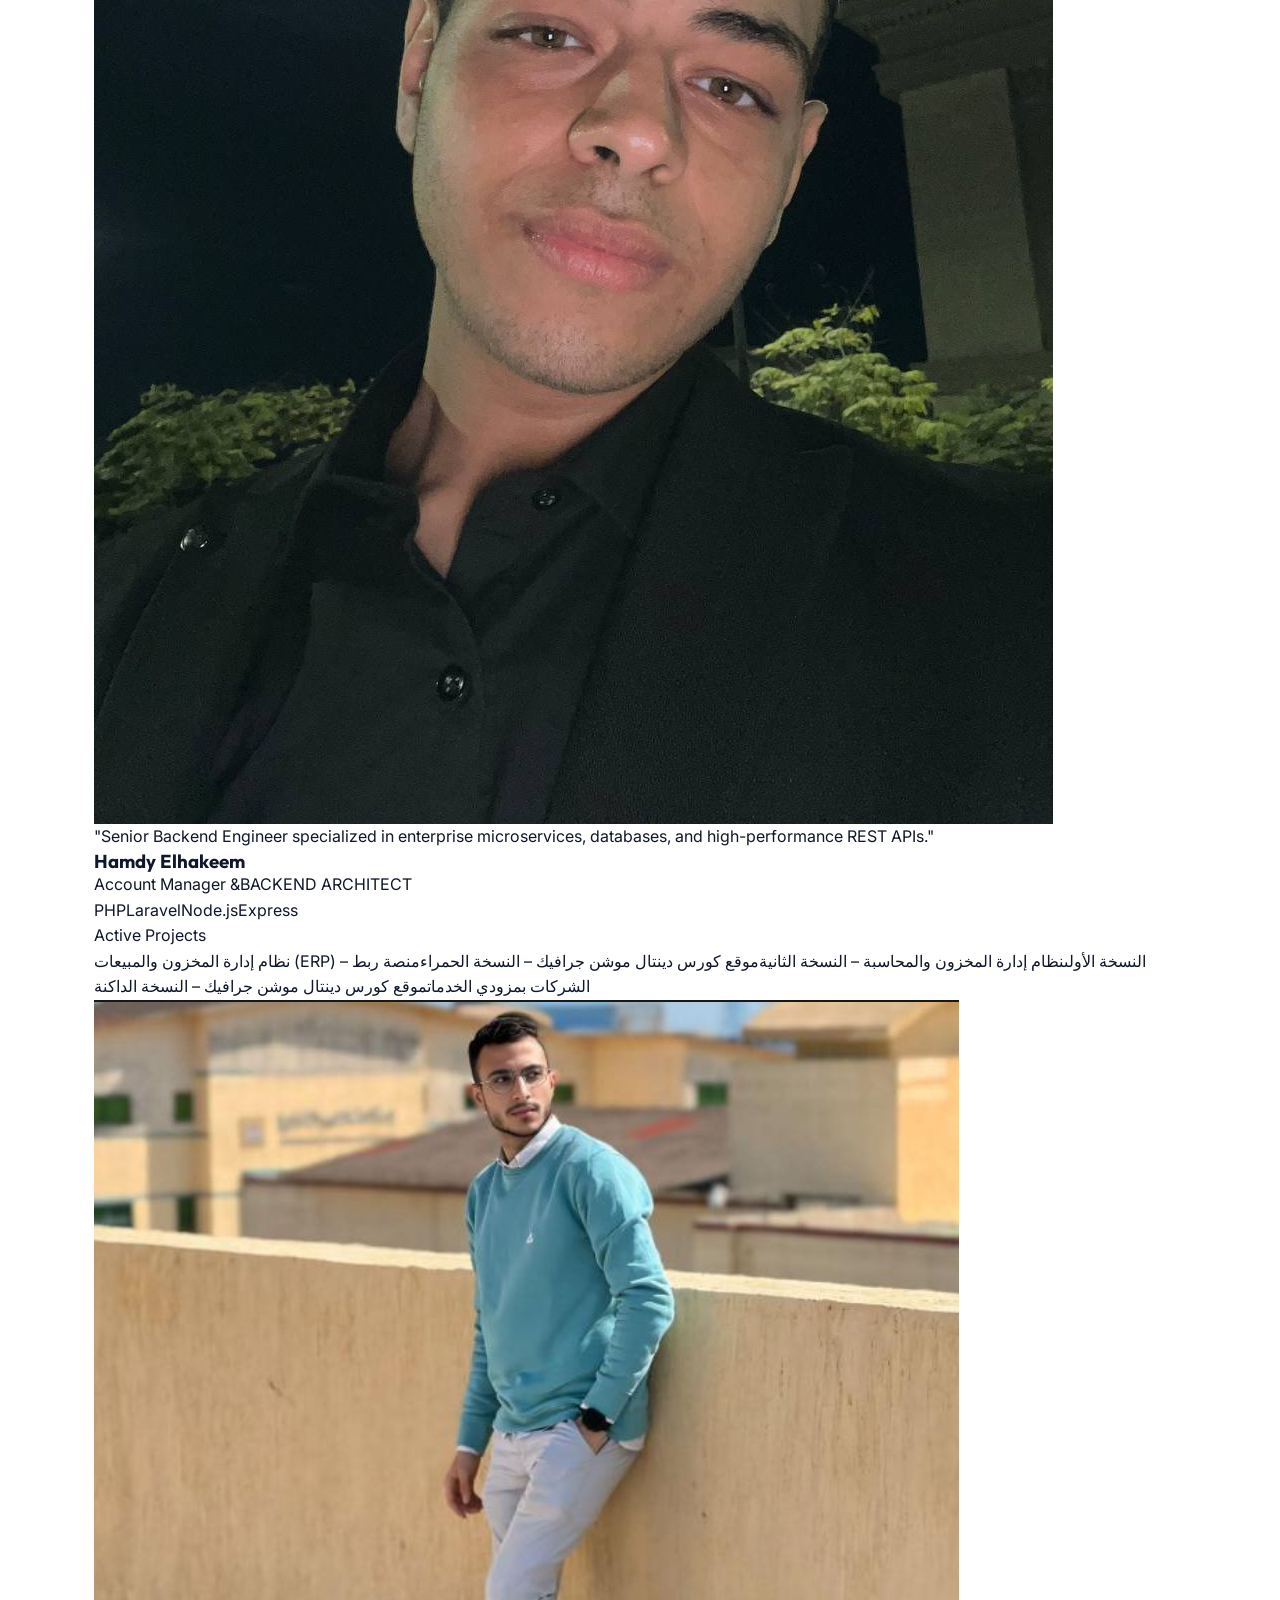
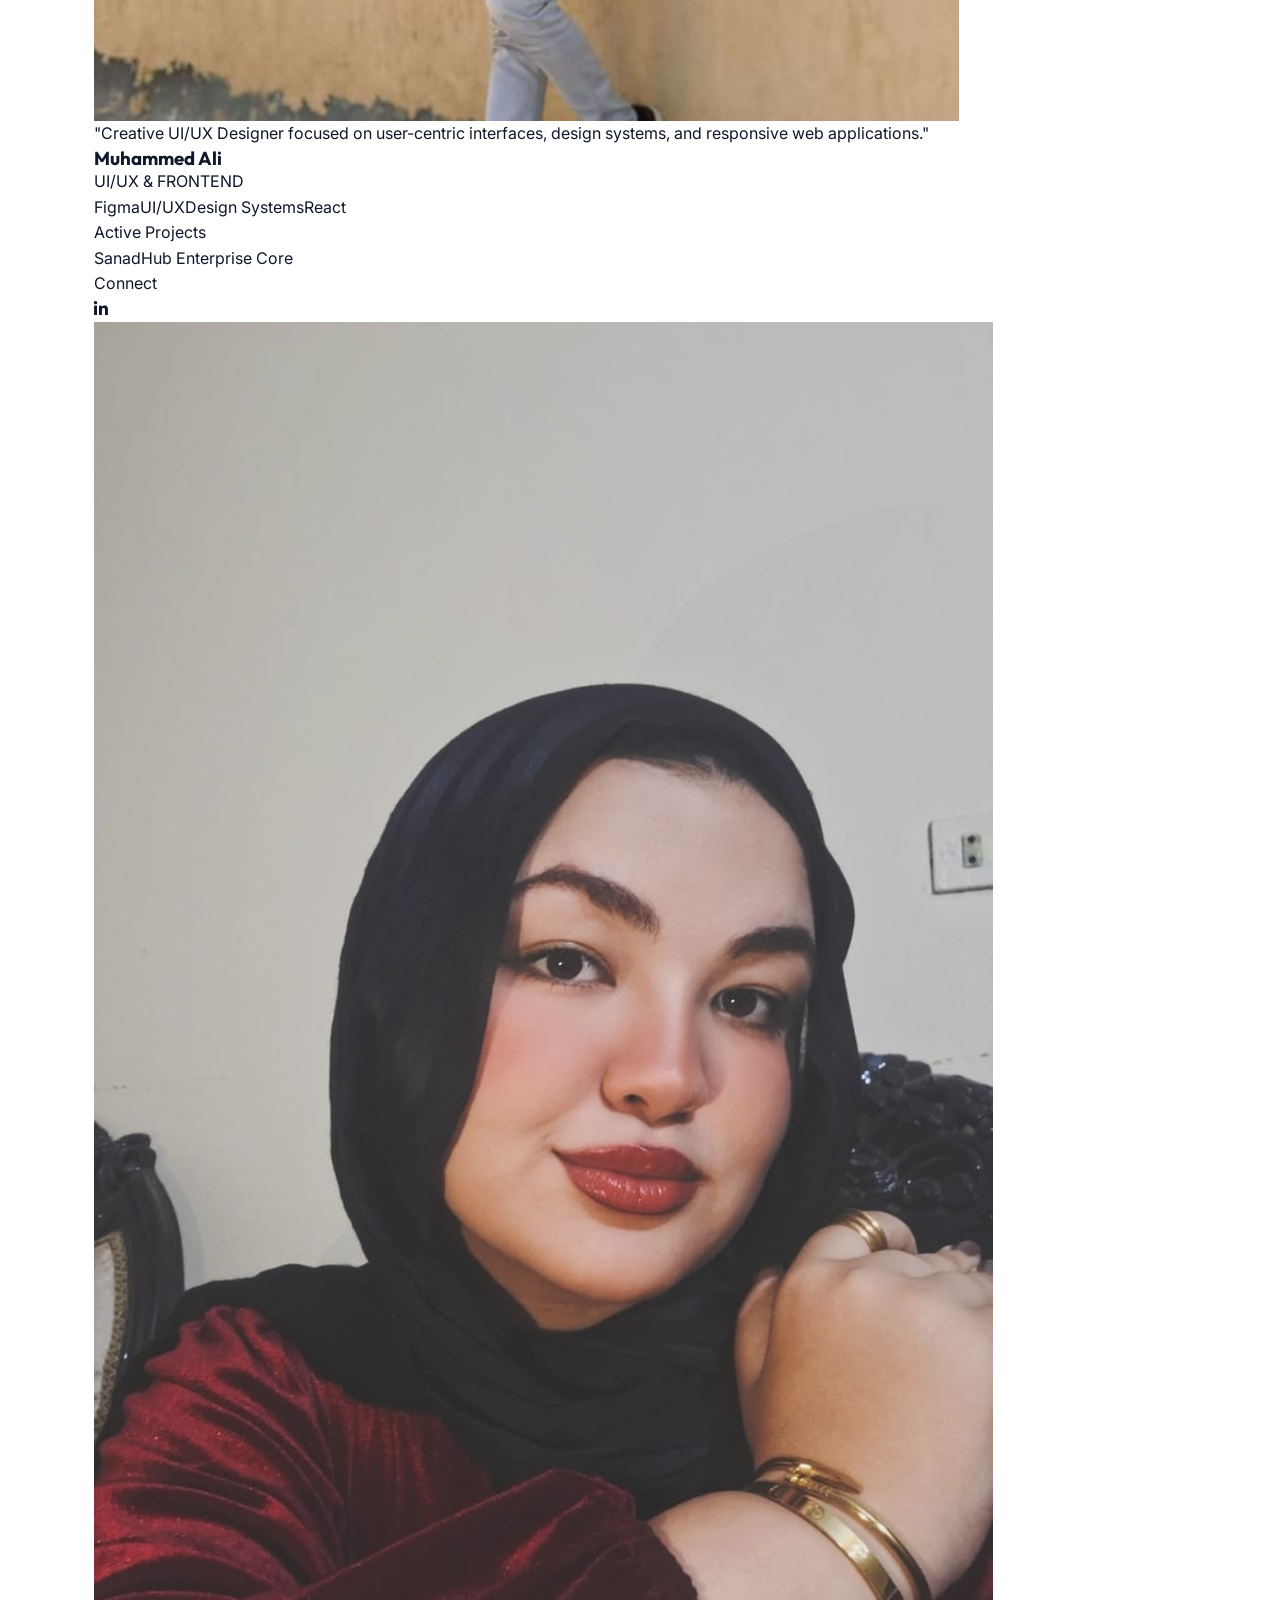
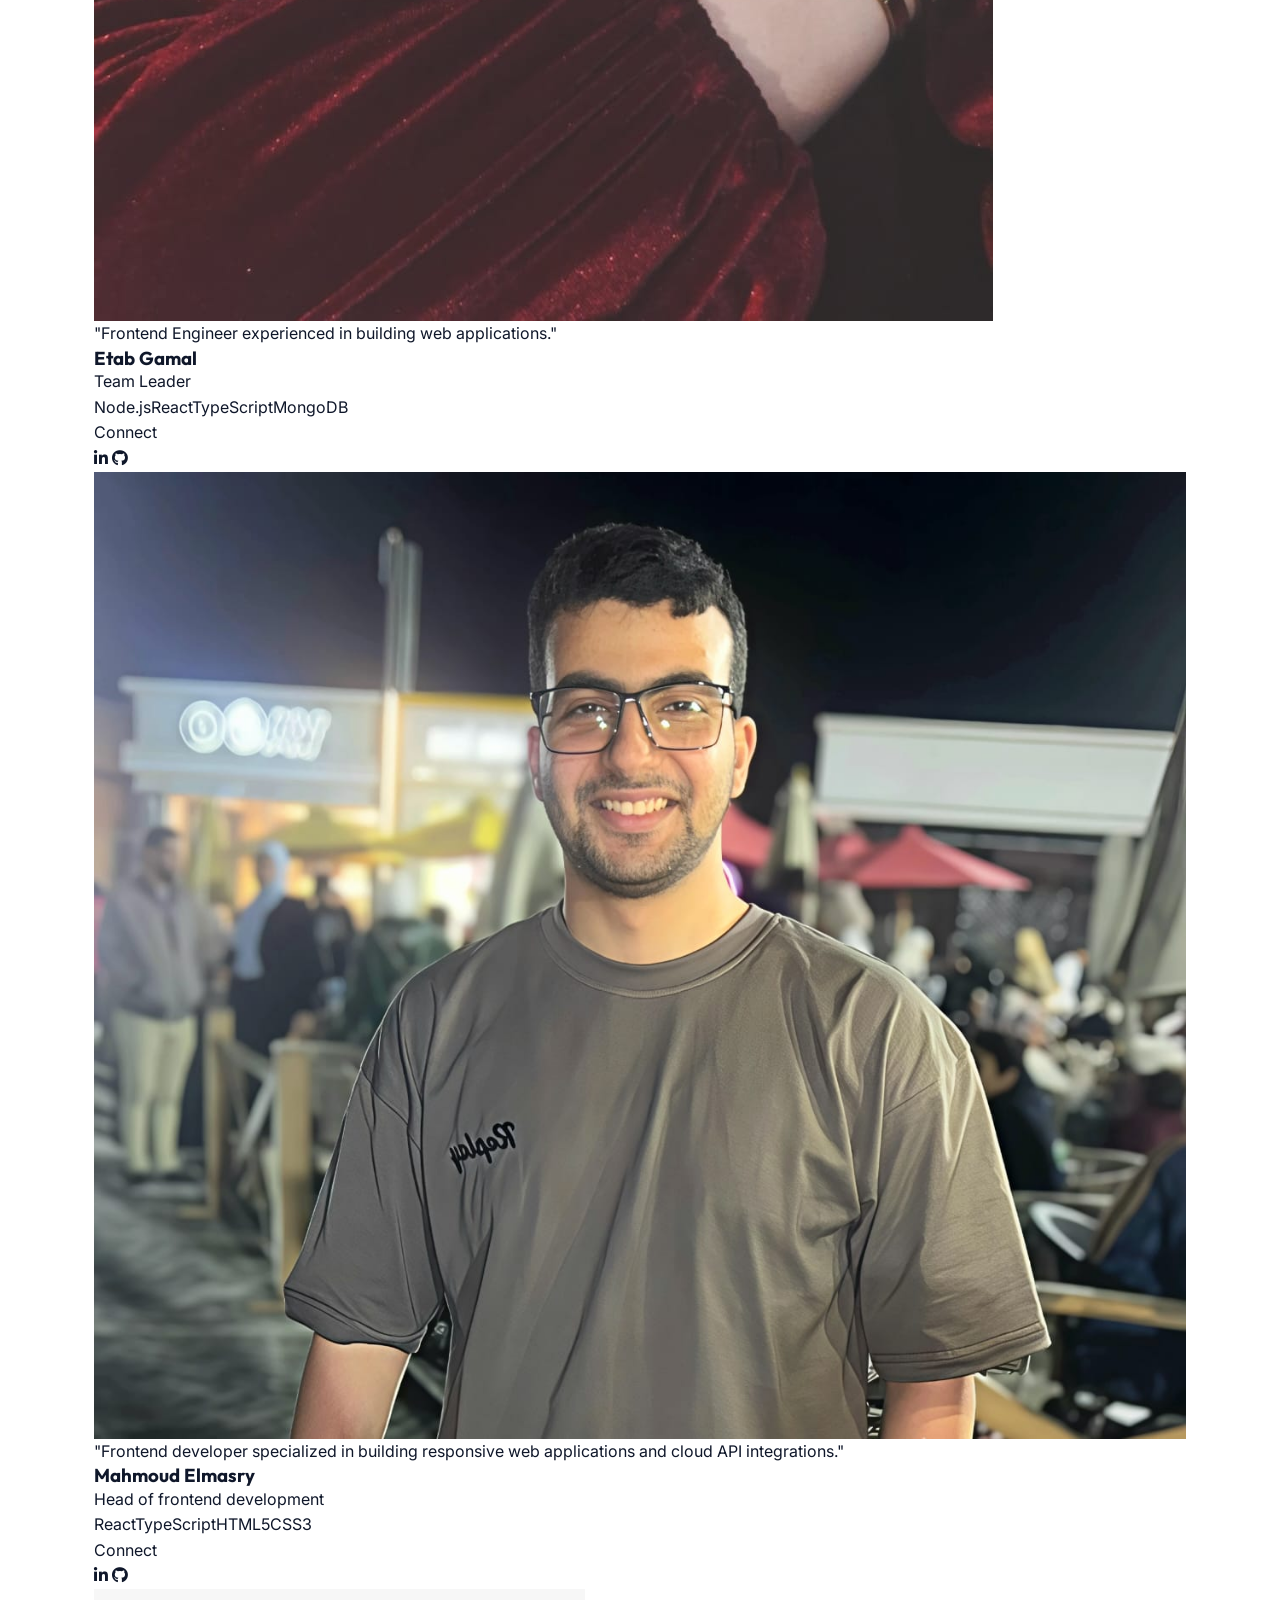
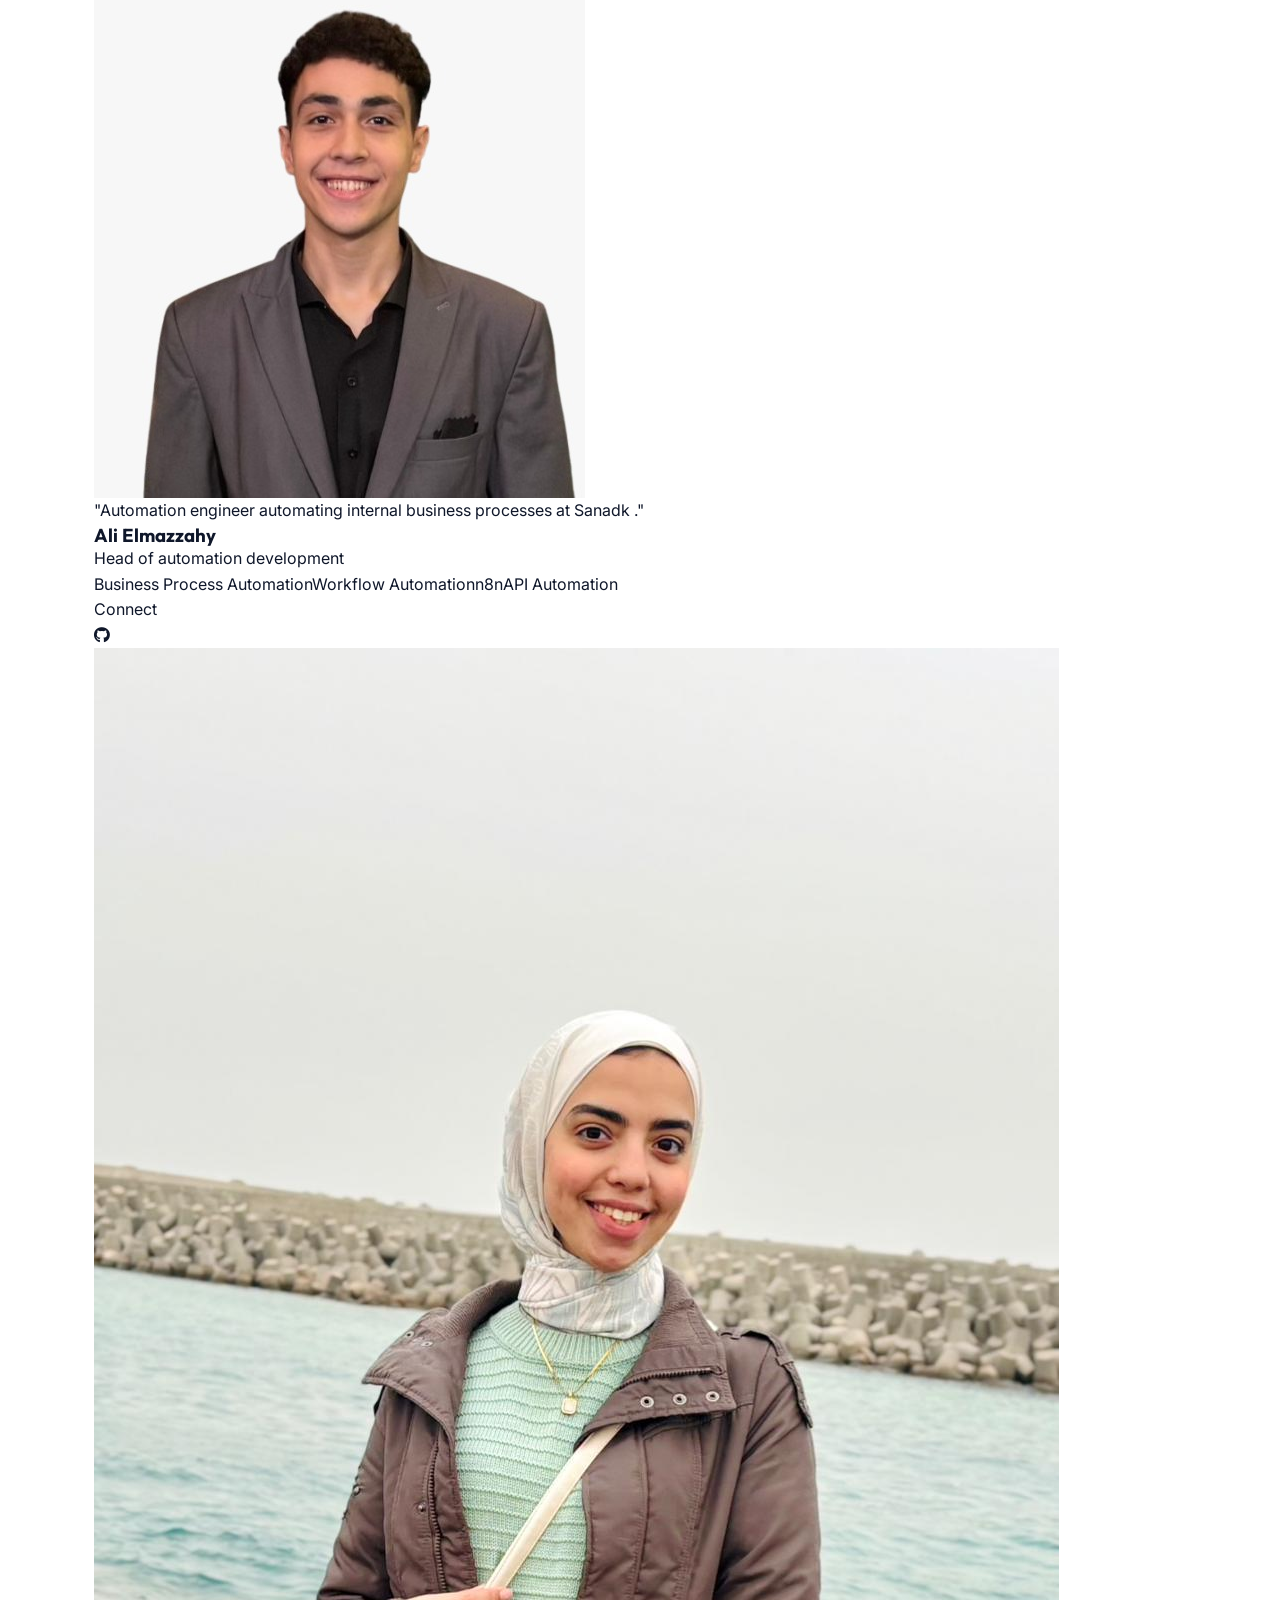
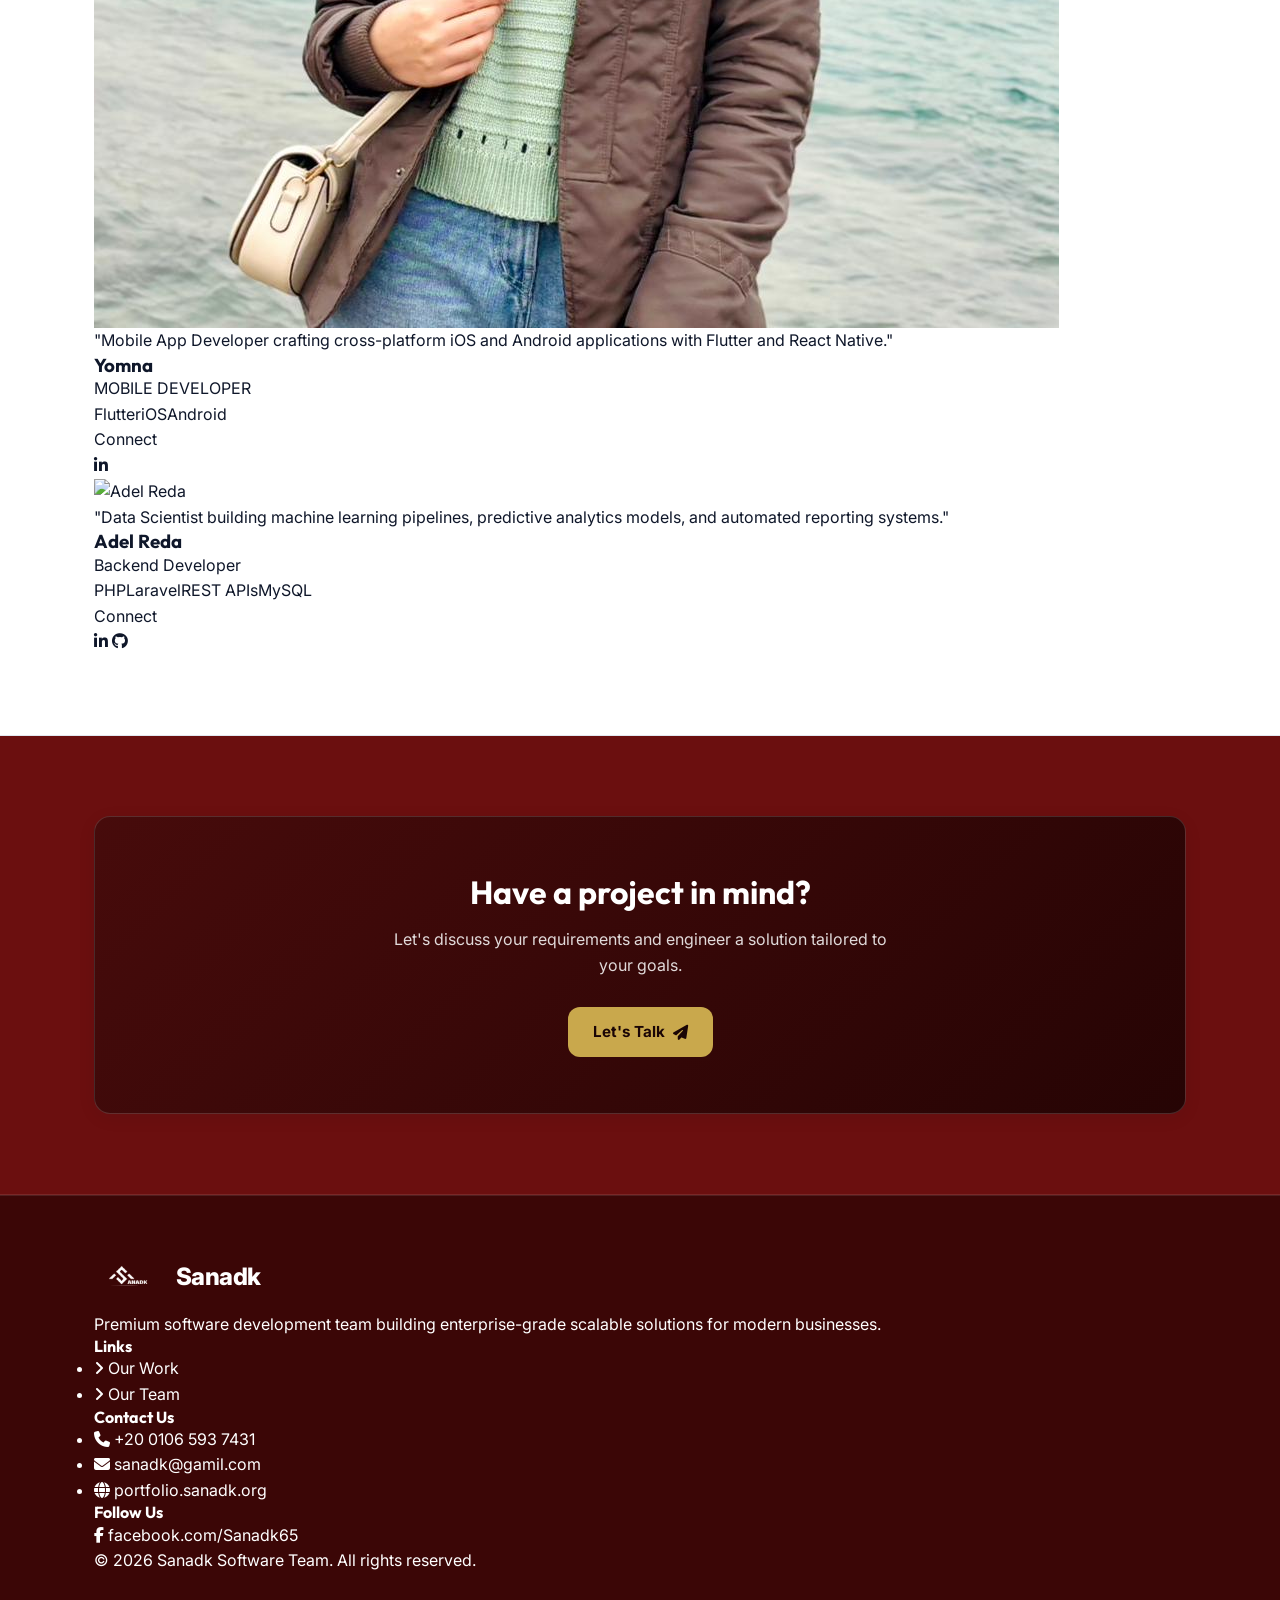
==== commit f55417f3: "feat: Add interactive tech mesh, custom cursor, typewriter hero animation, 5 new projects by Hamdy, " ====
--- a/index.html
+++ b/index.html
@@ -57,22 +57,25 @@
   <main class="main-content">
 
     <!-- Section 1: Hero Section (RED Theme) -->
-    <section class="hero-section-red section-red">
+    <section class="hero-section-red section-red" id="heroSection">
+      <!-- Interactive Tech Mesh Background Canvas -->
+      <canvas id="heroCanvas" class="hero-canvas"></canvas>
+
       <div class="container">
         <div class="hero-content reveal">
           <h1 class="hero-title-white">
-            We build <span class="text-accent" style="color: var(--accent);">digital products</span> that solve real
-            problems.
+            <span class="hero-title-line">We build <span class="typewriter-container"><span class="typewriter-text" id="dynamicHeroText">digital products</span><span class="typewriter-cursor">|</span></span></span>
+            <span class="hero-title-line hero-title-second">that solve real problems.</span>
           </h1>
           <p class="hero-description-muted">
             Sanadk is a software engineering team crafting high-performance web applications, enterprise business
             systems, and scalable digital solutions.
           </p>
           <div class="hero-actions">
-            <a href="projects.html" class="btn btn-primary">
+            <a href="projects.html" class="btn btn-primary" data-magnetic>
               View Projects <i class="fas fa-arrow-right"></i>
             </a>
-            <a href="mailto:sanadk@gamil.com" class="btn btn-outline-light">
+            <a href="mailto:sanadk@gamil.com" class="btn btn-outline-light" data-magnetic>
               Contact Us <i class="fas fa-envelope"></i>
             </a>
           </div>
--- a/assets/css/style.css
+++ b/assets/css/style.css
@@ -320,19 +320,87 @@
   text-align: left;
   background-color: var(--bg-red);
   border-bottom: 1px solid rgba(255, 255, 255, 0.1);
+  position: relative;
+  overflow: hidden;
+}
+
+.hero-canvas {
+  position: absolute;
+  top: 0;
+  left: 0;
+  width: 100%;
+  height: 100%;
+  pointer-events: none;
+  z-index: 1;
 }
 
 .hero-content {
-  max-width: 760px;
+  max-width: 960px;
+  position: relative;
+  z-index: 2;
 }
 
 .hero-title-white {
-  font-size: clamp(2.5rem, 5.5vw, 4.25rem);
+  font-size: clamp(1.75rem, 4.4vw, 3.85rem);
   font-weight: 800;
   letter-spacing: -0.03em;
   margin-bottom: 1.25rem;
-  line-height: 1.1;
-  color: #ffffff;
+  line-height: 1.25;
+  color: #ffffff;
+}
+
+.hero-title-line {
+  display: block;
+  white-space: nowrap;
+  min-height: 1.25em;
+  line-height: 1.25;
+}
+
+.hero-title-second {
+  margin-top: 0.2em;
+  min-height: 1.25em;
+  line-height: 1.25;
+}
+
+/* Typewriter Dynamic Text Animation */
+.typewriter-container {
+  display: inline-flex;
+  align-items: baseline;
+  position: relative;
+  vertical-align: baseline;
+  white-space: nowrap;
+  min-height: 1.25em;
+  line-height: 1.25;
+}
+
+.typewriter-text {
+  display: inline-block;
+  color: var(--accent);
+  text-shadow: 0 0 24px rgba(201, 168, 76, 0.45);
+  font-weight: 800;
+  position: relative;
+  min-height: 1.25em;
+  line-height: 1.25;
+  white-space: nowrap;
+}
+
+.typewriter-cursor {
+  display: inline-block;
+  color: var(--accent);
+  font-weight: 300;
+  margin-left: 2px;
+  animation: typewriterCursorBlink 0.8s infinite;
+  text-shadow: 0 0 12px rgba(201, 168, 76, 0.8);
+  user-select: none;
+}
+
+@keyframes typewriterCursorBlink {
+  0%, 45% {
+    opacity: 1;
+  }
+  50%, 100% {
+    opacity: 0;
+  }
 }
 
 .hero-description-muted {
@@ -930,8 +998,139 @@
     min-height: auto;
     padding: 4rem 0 3.5rem;
   }
+
+  .hero-title-white {
+    font-size: clamp(1.35rem, 5.6vw, 2.15rem);
+  }
   
   .section {
     padding: 3.5rem 0;
   }
 }
+
+@media (max-width: 480px) {
+  .hero-title-white {
+    font-size: clamp(1.18rem, 5.2vw, 1.5rem);
+  }
+}
+
+/* ==========================================================================
+   Interactive Enhancements: Custom Cursor & Magnetic System
+   ========================================================================== */
+
+/* Magnetic Buttons base transition */
+.btn, .filter-btn, .carousel-nav-btn {
+  will-change: transform;
+  transition: transform 0.2s cubic-bezier(0.16, 1, 0.3, 1), background-color 0.25s ease, border-color 0.25s ease, box-shadow 0.25s ease, color 0.25s ease;
+}
+
+/* Custom Interactive Cursor (Active only on non-touch desktop) */
+@media (hover: hover) and (pointer: fine) {
+  .custom-cursor {
+    position: fixed;
+    top: 0;
+    left: 0;
+    pointer-events: none;
+    z-index: 99999;
+    will-change: transform;
+    opacity: 0;
+    transition: opacity 0.3s ease;
+  }
+
+  .custom-cursor.active {
+    opacity: 1;
+  }
+
+  .cursor-dot {
+    position: absolute;
+    top: -4px;
+    left: -4px;
+    width: 8px;
+    height: 8px;
+    background-color: var(--accent);
+    border-radius: 50%;
+    transform: scale(1);
+    transition: transform 0.2s ease, opacity 0.2s ease, background-color 0.2s ease;
+    box-shadow: 0 0 12px rgba(201, 168, 76, 0.9);
+  }
+
+  .cursor-ring {
+    position: absolute;
+    top: -18px;
+    left: -18px;
+    width: 36px;
+    height: 36px;
+    border: 1.5px solid rgba(201, 168, 76, 0.65);
+    border-radius: 50%;
+    display: flex;
+    align-items: center;
+    justify-content: center;
+    transition: width 0.3s cubic-bezier(0.16, 1, 0.3, 1),
+                height 0.3s cubic-bezier(0.16, 1, 0.3, 1),
+                top 0.3s cubic-bezier(0.16, 1, 0.3, 1),
+                left 0.3s cubic-bezier(0.16, 1, 0.3, 1),
+                background-color 0.3s ease,
+                border-color 0.3s ease,
+                box-shadow 0.3s ease;
+  }
+
+  .cursor-label {
+    font-size: 11px;
+    font-weight: 800;
+    letter-spacing: 0.06em;
+    text-transform: uppercase;
+    color: #3b0808;
+    opacity: 0;
+    transform: scale(0.8);
+    transition: opacity 0.2s ease, transform 0.2s ease;
+    pointer-events: none;
+    user-select: none;
+  }
+
+  /* Hovering Links & Standard Buttons */
+  .custom-cursor.hovering-link .cursor-ring {
+    width: 52px;
+    height: 52px;
+    top: -26px;
+    left: -26px;
+    background-color: rgba(201, 168, 76, 0.2);
+    border-color: var(--accent);
+    box-shadow: 0 0 20px rgba(201, 168, 76, 0.35);
+  }
+
+  .custom-cursor.hovering-link .cursor-dot {
+    transform: scale(0.4);
+    opacity: 0.6;
+  }
+
+  /* Hovering Cards (Project Cards, Carousel, Team Cards, Services) */
+  .custom-cursor.hovering-card .cursor-ring {
+    width: 76px;
+    height: 76px;
+    top: -38px;
+    left: -38px;
+    background-color: rgba(201, 168, 76, 0.95);
+    border-color: #ffffff;
+    box-shadow: 0 0 30px rgba(201, 168, 76, 0.7), 0 4px 15px rgba(0, 0, 0, 0.3);
+  }
+
+  .custom-cursor.hovering-card .cursor-dot {
+    opacity: 0;
+    transform: scale(0);
+  }
+
+  .custom-cursor.hovering-card .cursor-label {
+    opacity: 1;
+    transform: scale(1);
+  }
+
+  .custom-cursor.hidden {
+    opacity: 0 !important;
+  }
+}
+
+@media (hover: none) or (pointer: coarse) {
+  .custom-cursor {
+    display: none !important;
+  }
+}
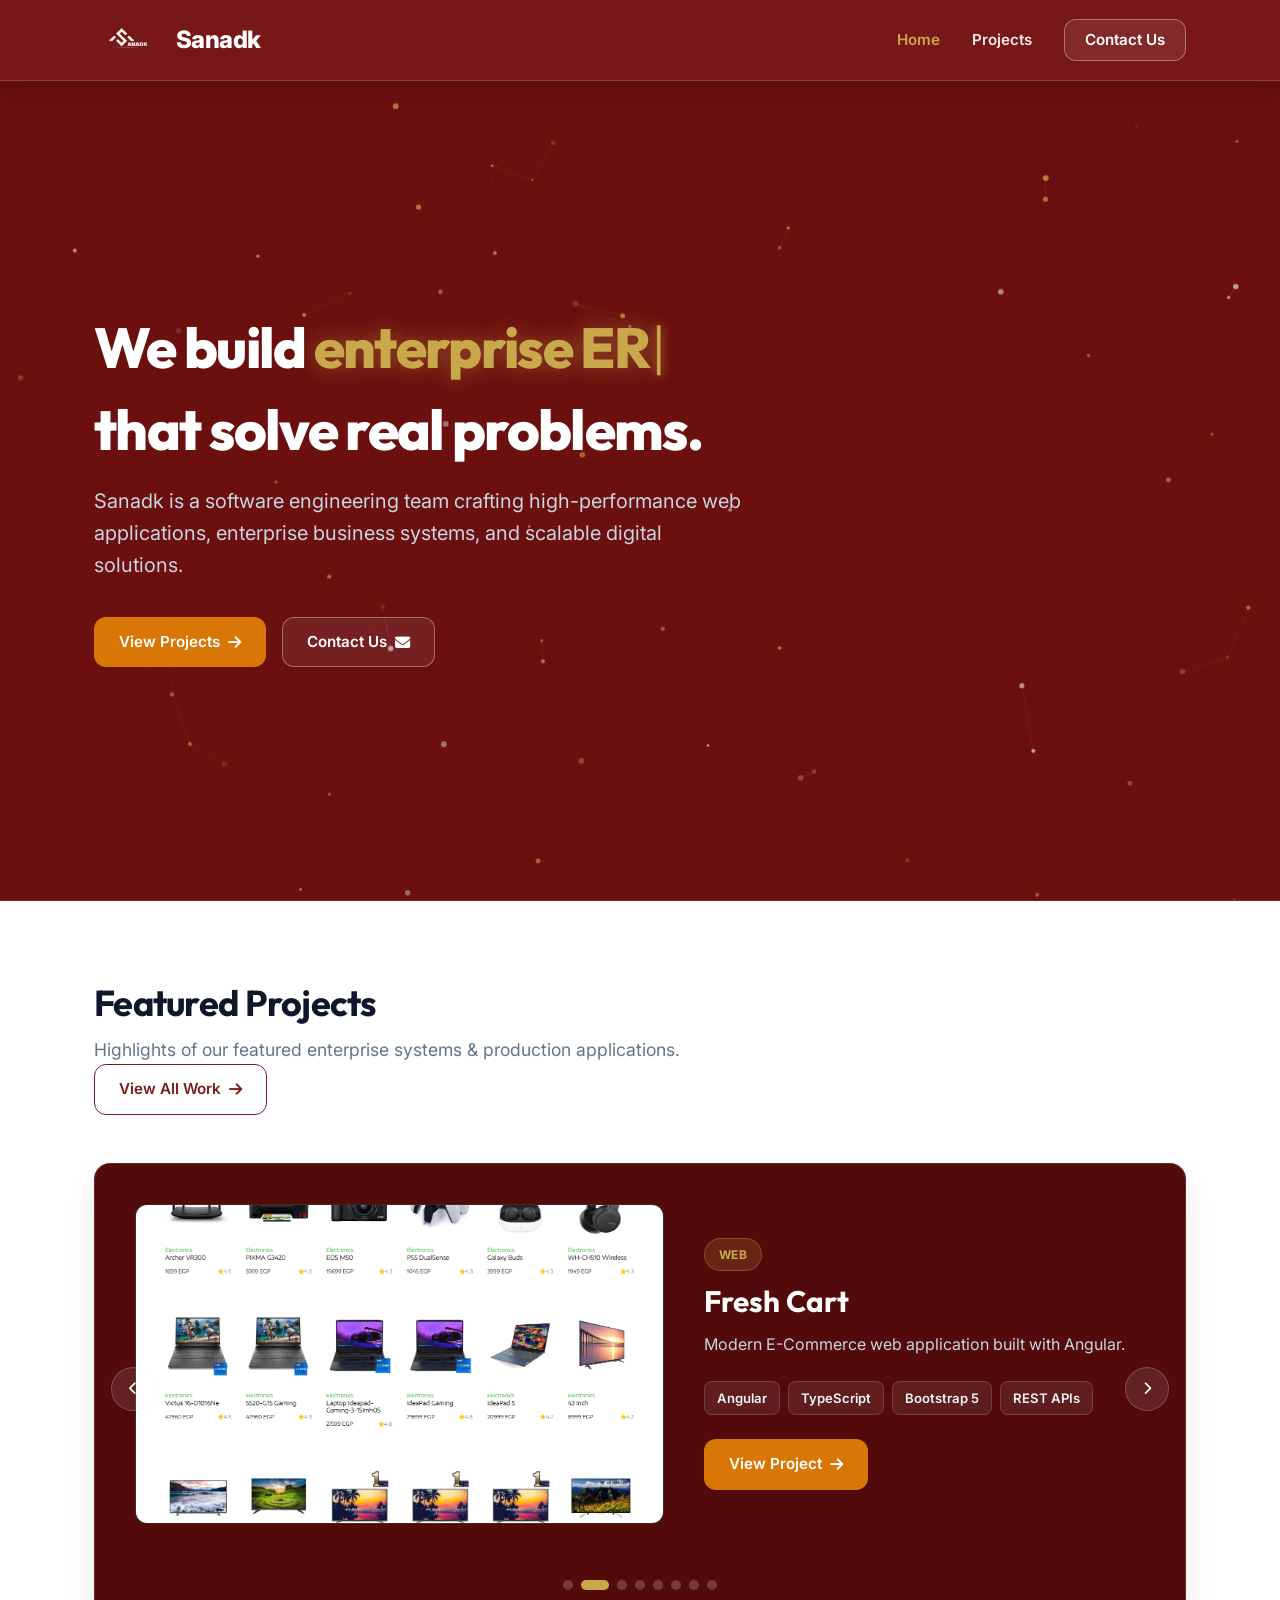
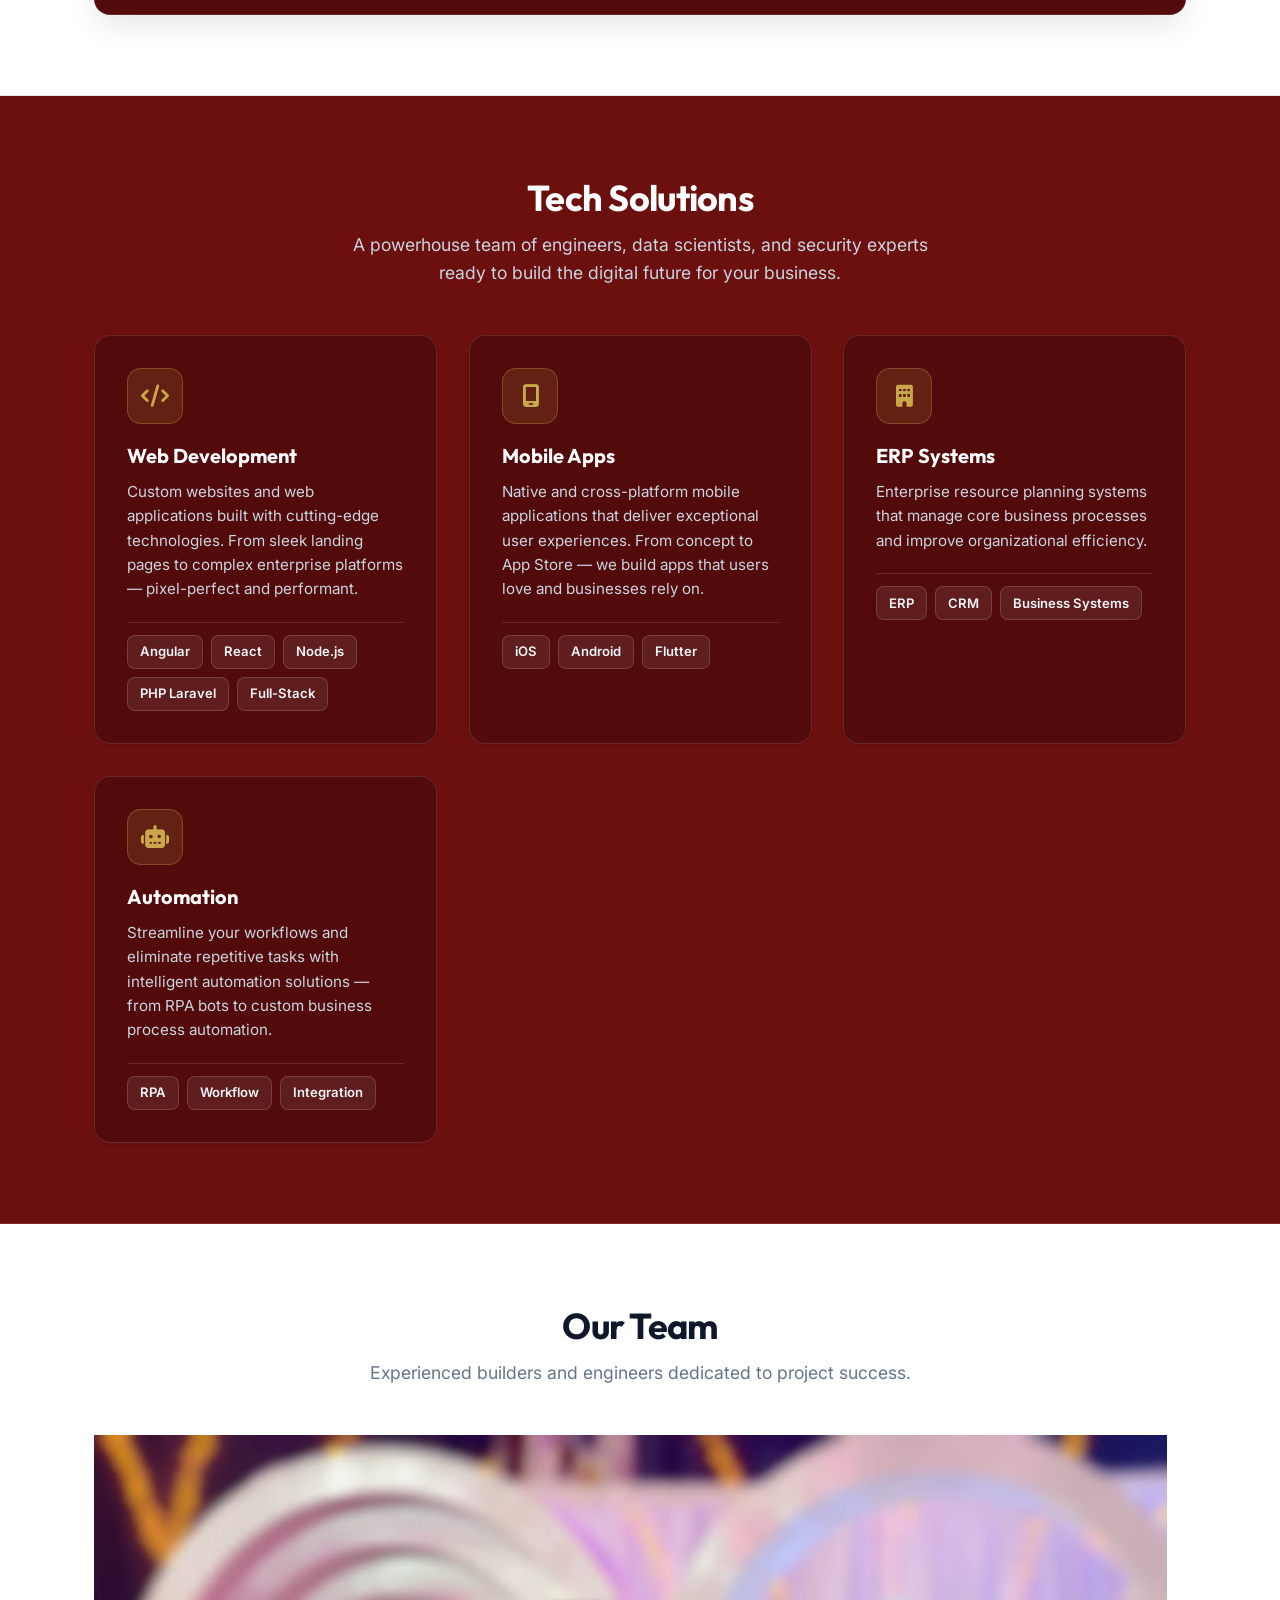
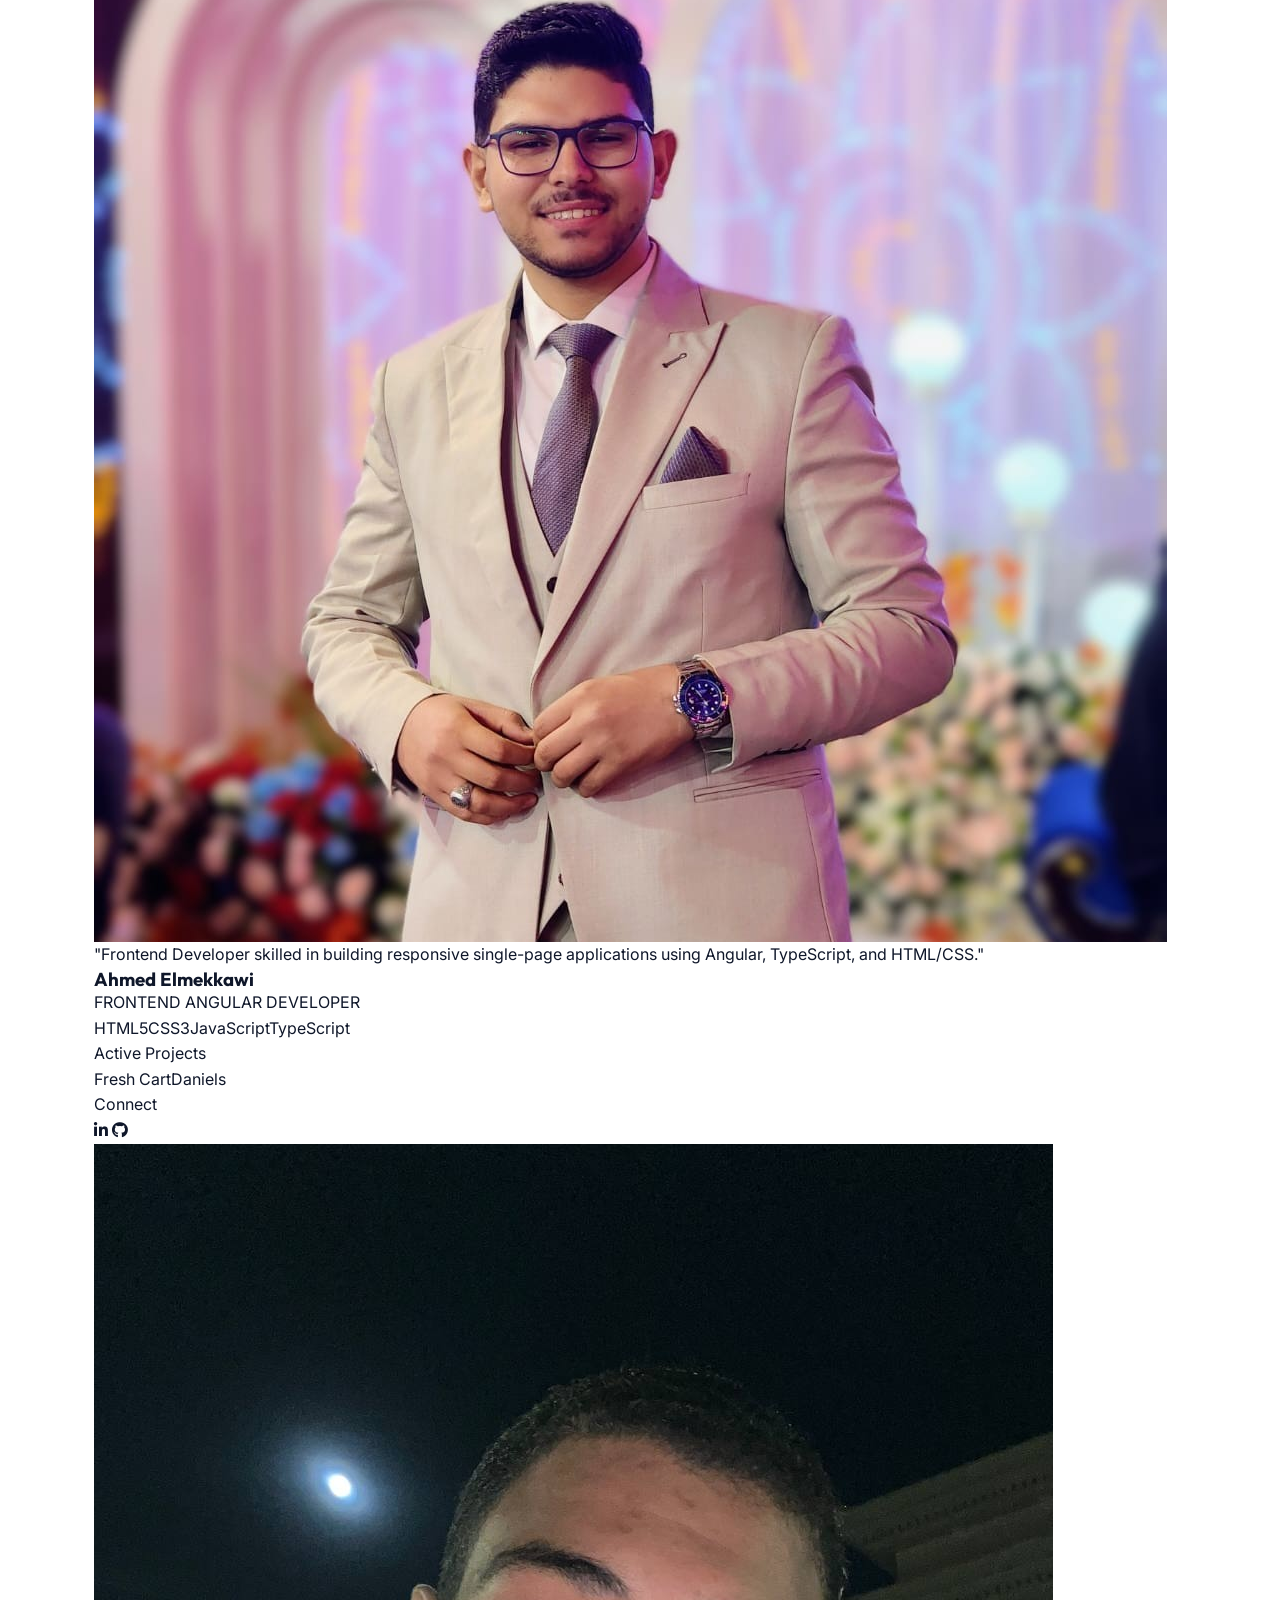
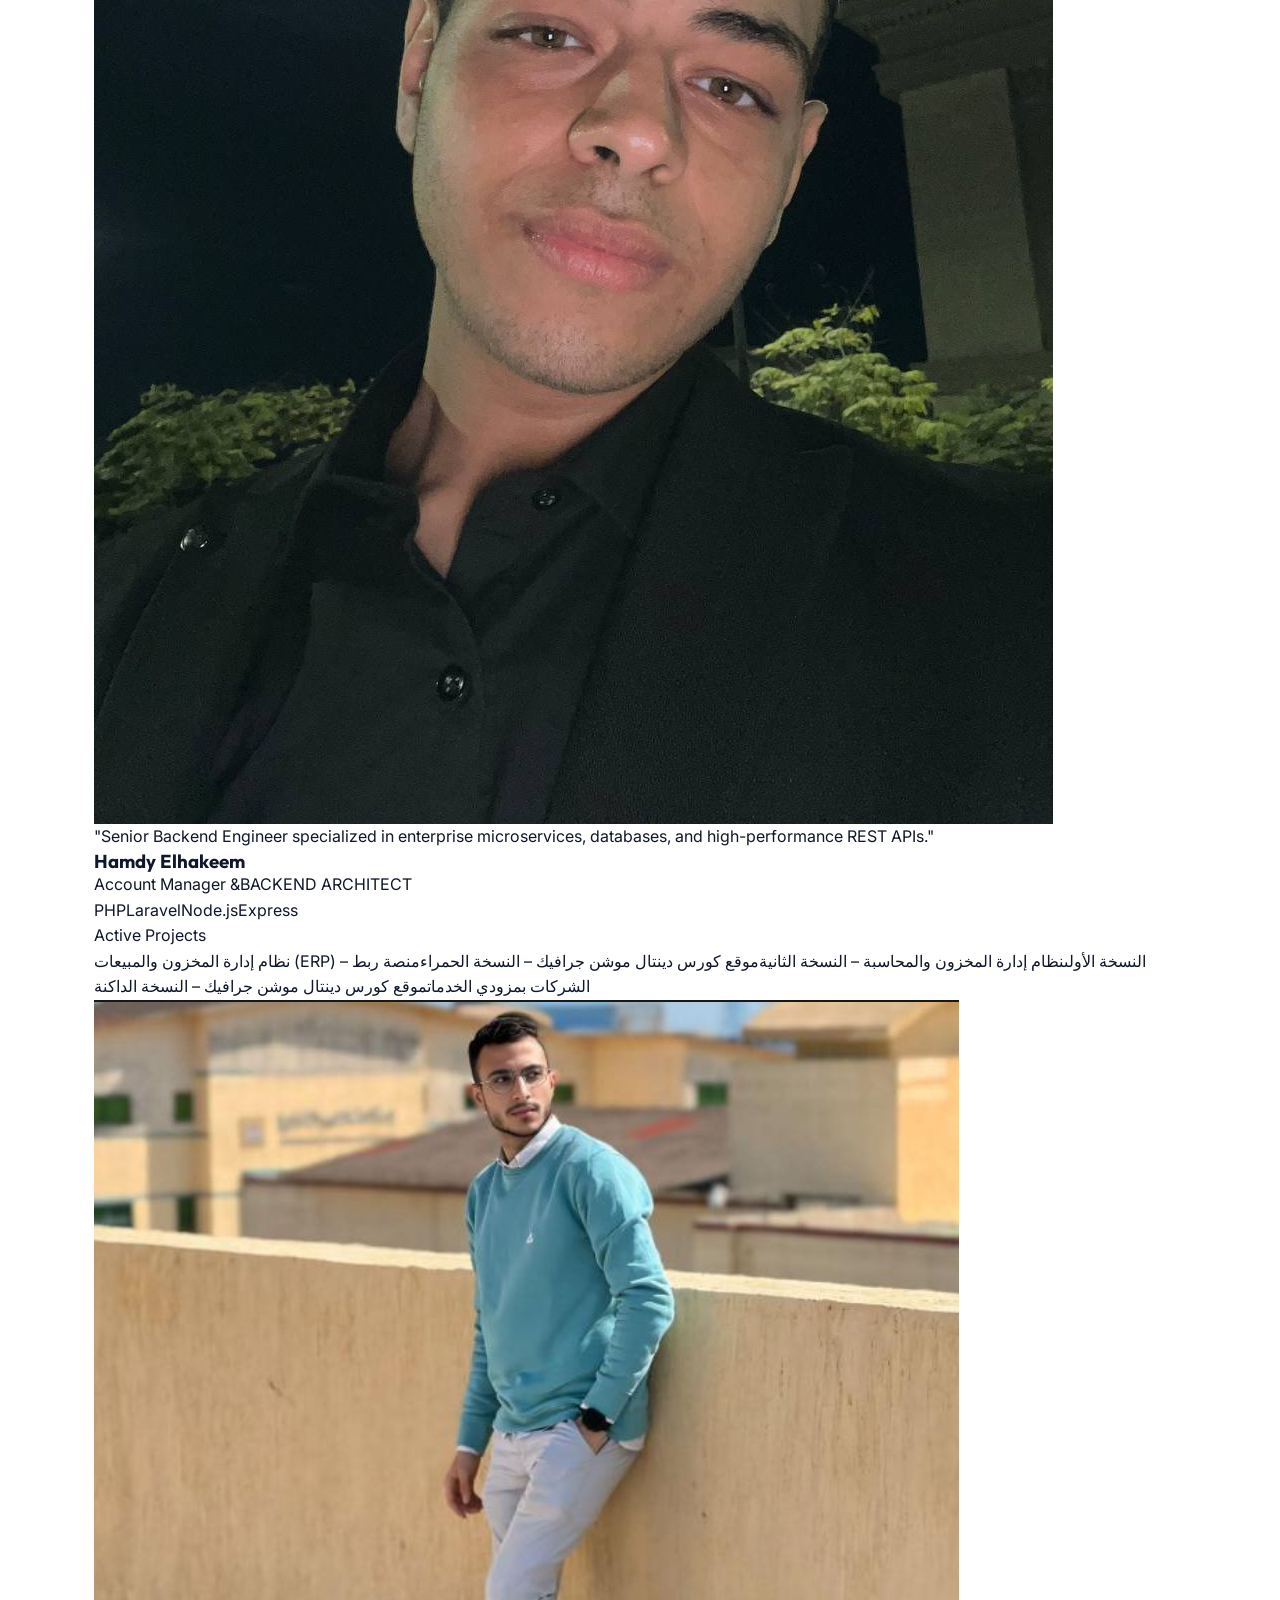
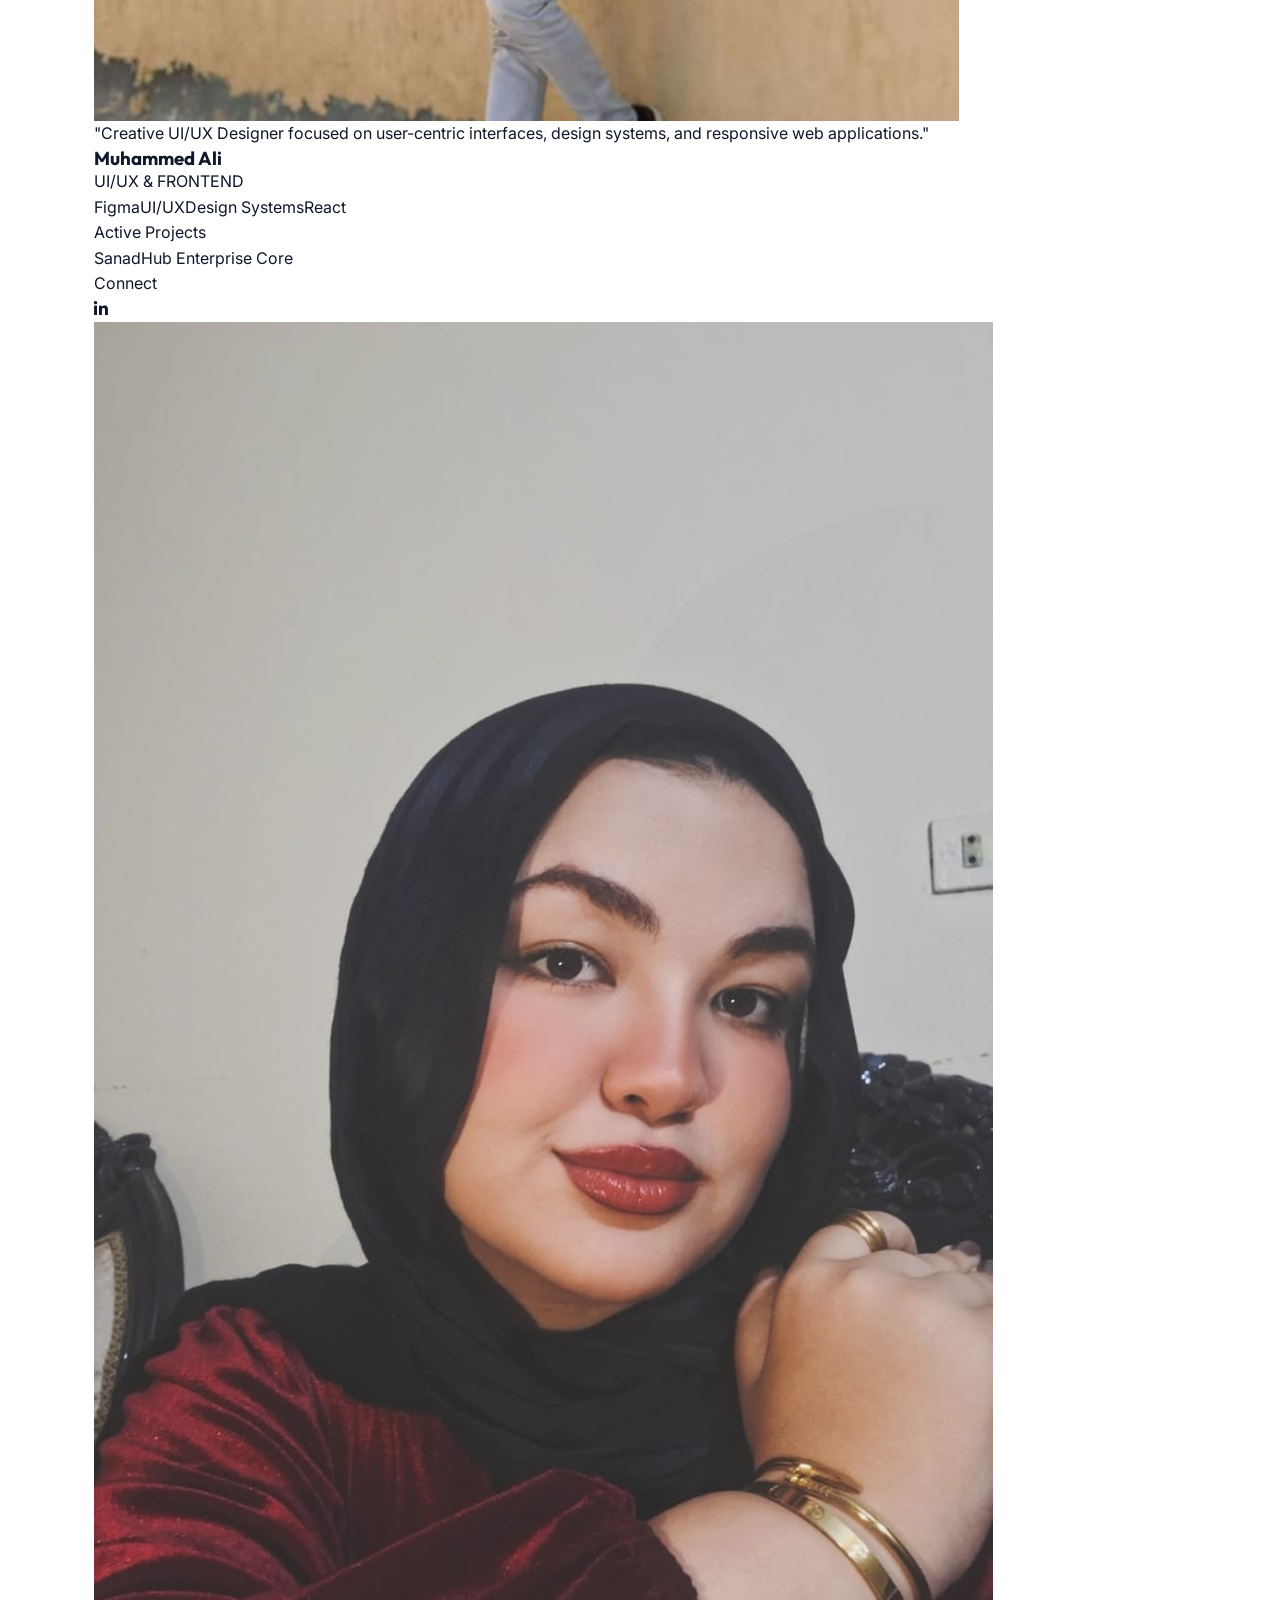
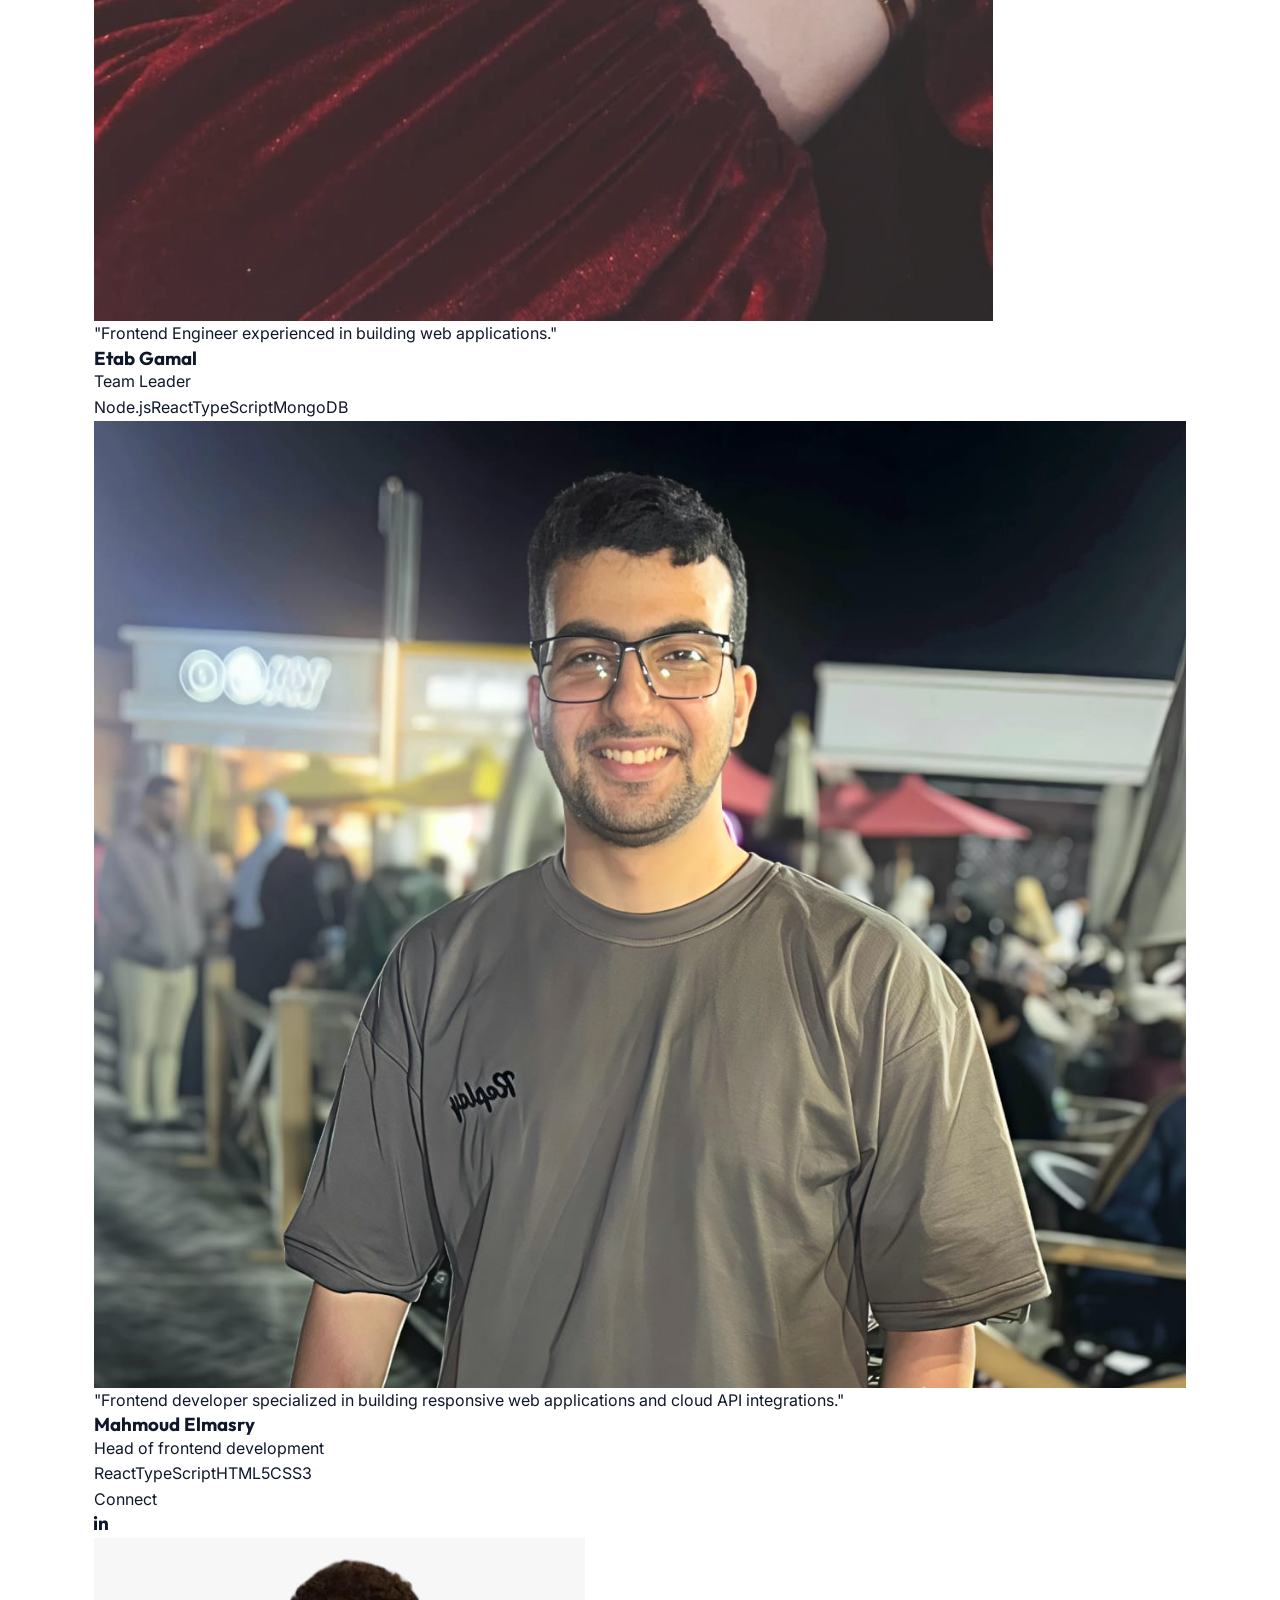
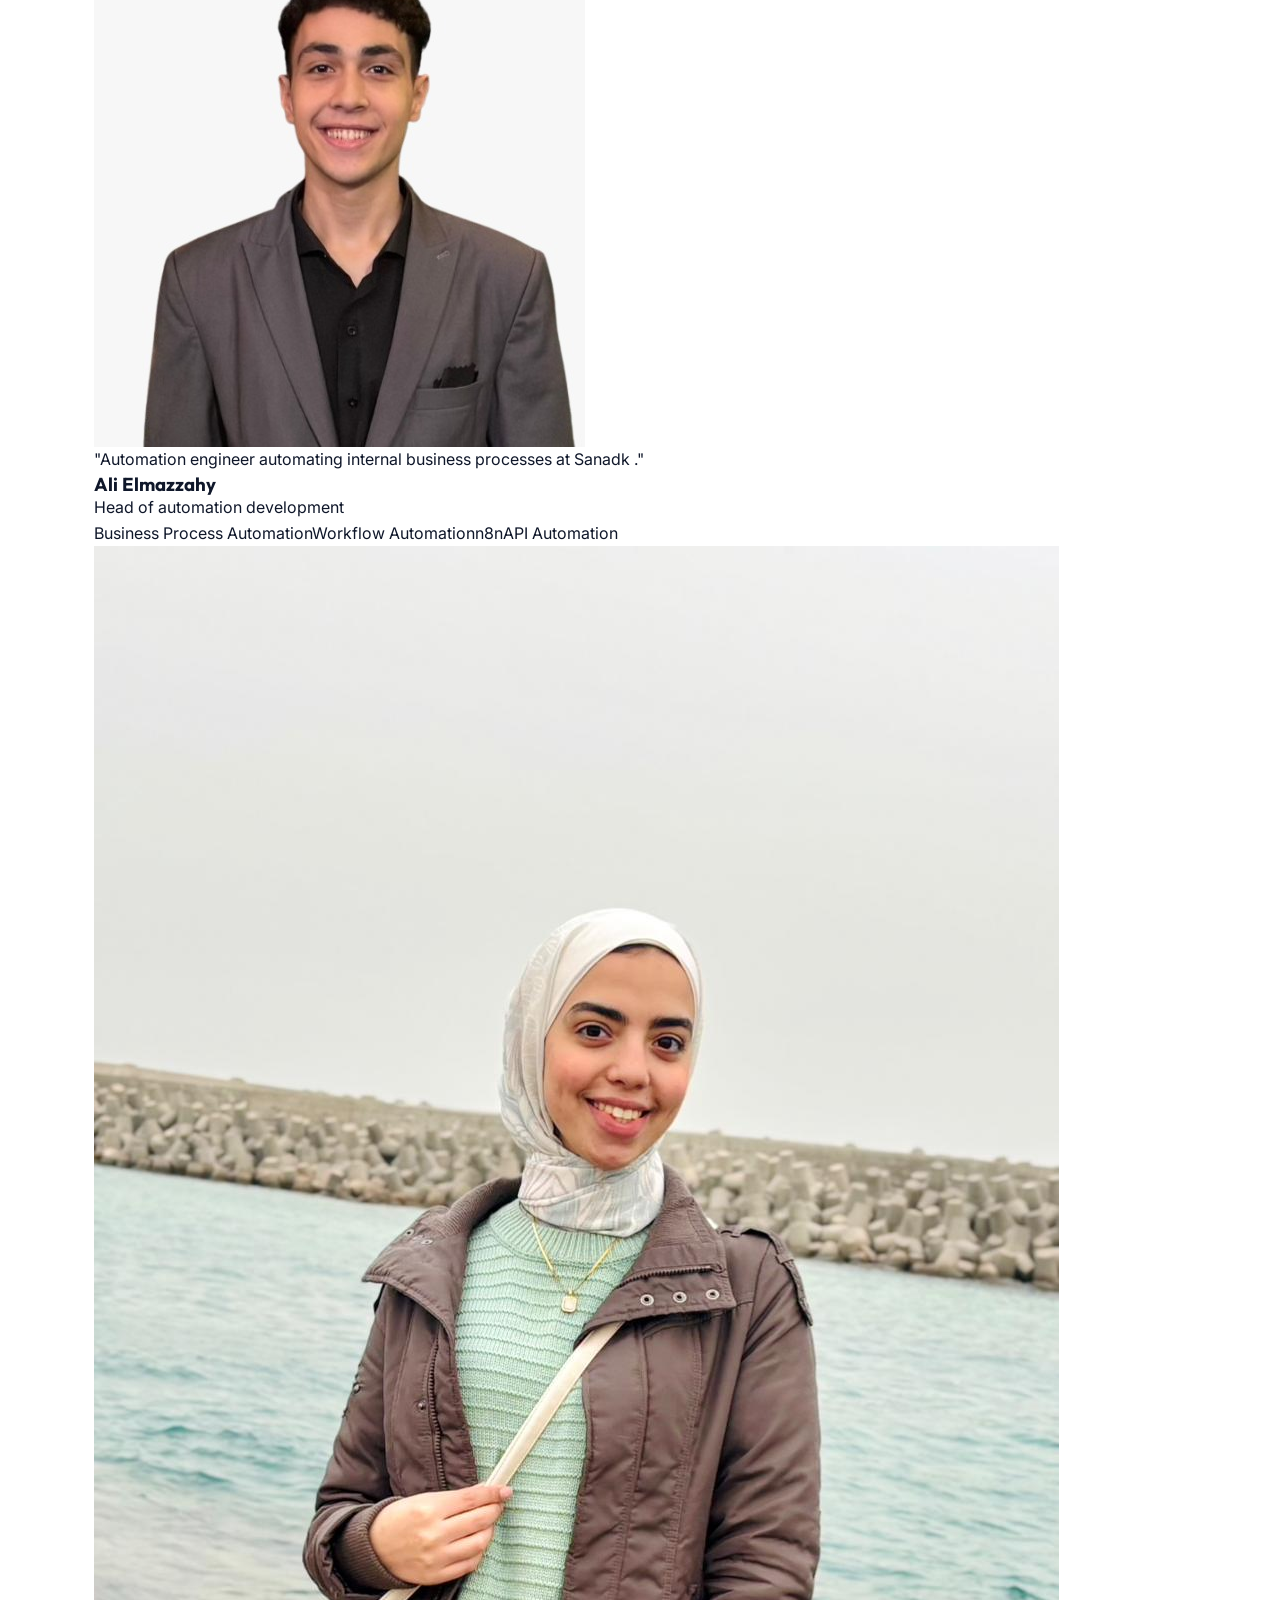
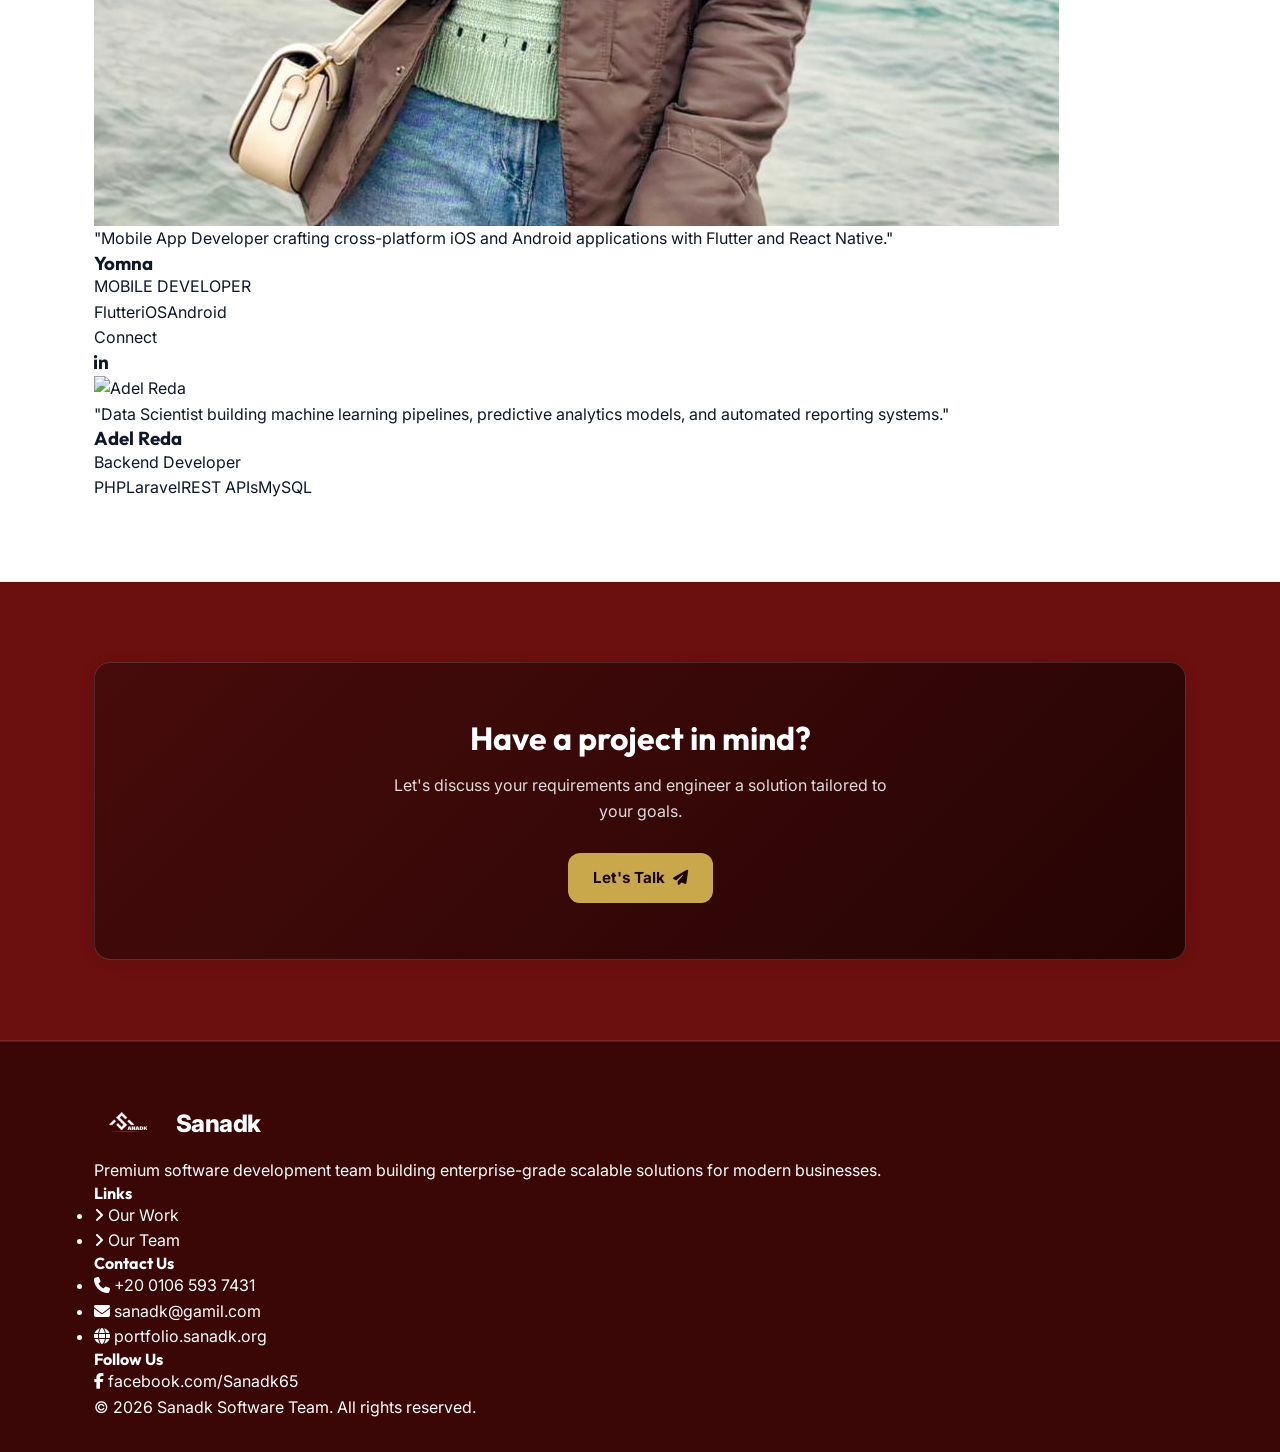
==== commit 11e89fd6: "chore: update portfolio assets and content" ====
--- a/index.html
+++ b/index.html
@@ -72,10 +72,10 @@
             systems, and scalable digital solutions.
           </p>
           <div class="hero-actions">
-            <a href="projects.html" class="btn btn-primary" data-magnetic>
+            <a href="projects.html" class="btn btn-primary">
               View Projects <i class="fas fa-arrow-right"></i>
             </a>
-            <a href="mailto:sanadk@gamil.com" class="btn btn-outline-light" data-magnetic>
+            <a href="mailto:sanadk@gamil.com" class="btn btn-outline-light">
               Contact Us <i class="fas fa-envelope"></i>
             </a>
           </div>
--- a/assets/css/style.css
+++ b/assets/css/style.css
@@ -1015,14 +1015,8 @@
 }
 
 /* ==========================================================================
-   Interactive Enhancements: Custom Cursor & Magnetic System
+   Interactive Enhancements: Custom Cursor System
    ========================================================================== */
-
-/* Magnetic Buttons base transition */
-.btn, .filter-btn, .carousel-nav-btn {
-  will-change: transform;
-  transition: transform 0.2s cubic-bezier(0.16, 1, 0.3, 1), background-color 0.25s ease, border-color 0.25s ease, box-shadow 0.25s ease, color 0.25s ease;
-}
 
 /* Custom Interactive Cursor (Active only on non-touch desktop) */
 @media (hover: hover) and (pointer: fine) {
@@ -1074,54 +1068,36 @@
                 box-shadow 0.3s ease;
   }
 
-  .cursor-label {
-    font-size: 11px;
-    font-weight: 800;
-    letter-spacing: 0.06em;
-    text-transform: uppercase;
-    color: #3b0808;
-    opacity: 0;
-    transform: scale(0.8);
-    transition: opacity 0.2s ease, transform 0.2s ease;
-    pointer-events: none;
-    user-select: none;
-  }
-
   /* Hovering Links & Standard Buttons */
   .custom-cursor.hovering-link .cursor-ring {
-    width: 52px;
-    height: 52px;
-    top: -26px;
-    left: -26px;
-    background-color: rgba(201, 168, 76, 0.2);
+    width: 48px;
+    height: 48px;
+    top: -24px;
+    left: -24px;
+    background-color: rgba(201, 168, 76, 0.15);
     border-color: var(--accent);
     box-shadow: 0 0 20px rgba(201, 168, 76, 0.35);
   }
 
   .custom-cursor.hovering-link .cursor-dot {
-    transform: scale(0.4);
-    opacity: 0.6;
+    transform: scale(0.5);
+    opacity: 0.8;
   }
 
   /* Hovering Cards (Project Cards, Carousel, Team Cards, Services) */
   .custom-cursor.hovering-card .cursor-ring {
-    width: 76px;
-    height: 76px;
-    top: -38px;
-    left: -38px;
-    background-color: rgba(201, 168, 76, 0.95);
-    border-color: #ffffff;
-    box-shadow: 0 0 30px rgba(201, 168, 76, 0.7), 0 4px 15px rgba(0, 0, 0, 0.3);
+    width: 54px;
+    height: 54px;
+    top: -27px;
+    left: -27px;
+    background-color: rgba(201, 168, 76, 0.12);
+    border-color: var(--accent);
+    box-shadow: 0 0 25px rgba(201, 168, 76, 0.4);
   }
 
   .custom-cursor.hovering-card .cursor-dot {
-    opacity: 0;
-    transform: scale(0);
-  }
-
-  .custom-cursor.hovering-card .cursor-label {
-    opacity: 1;
-    transform: scale(1);
+    transform: scale(0.6);
+    opacity: 0.9;
   }
 
   .custom-cursor.hidden {
